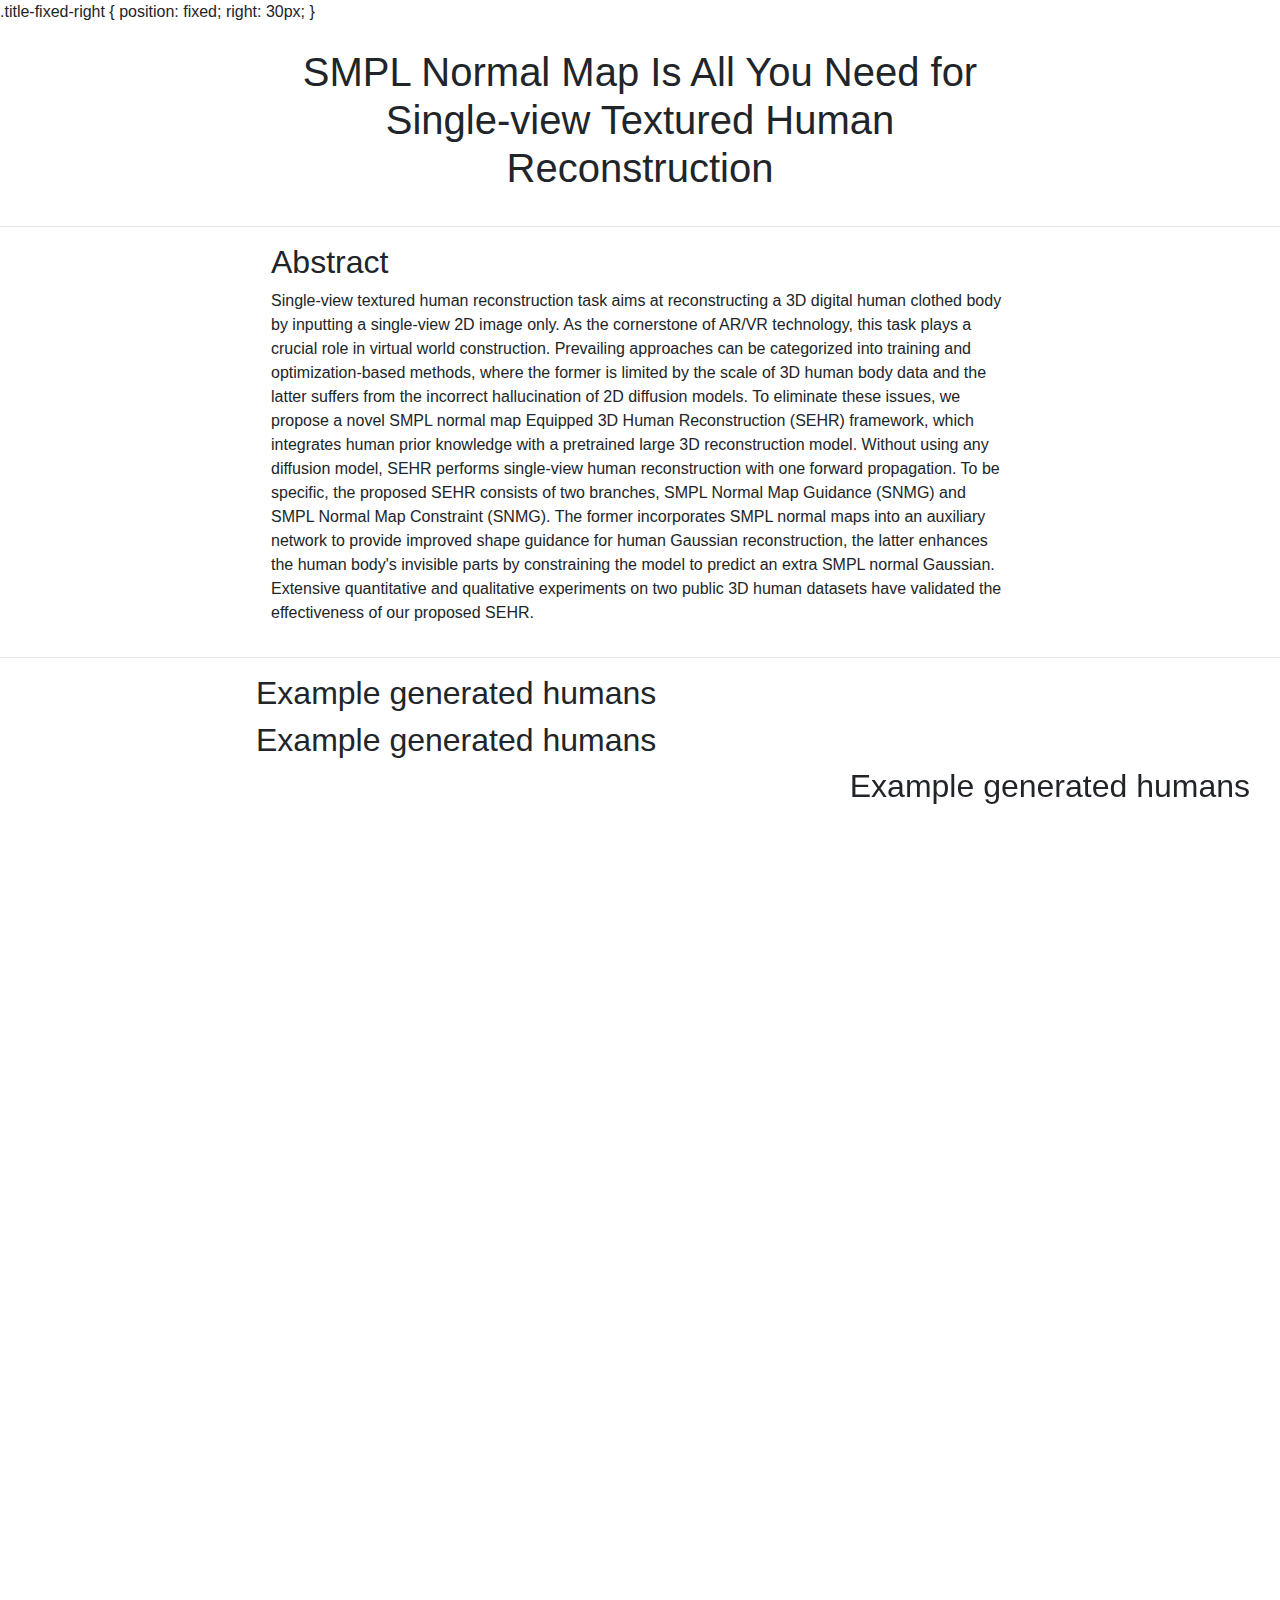
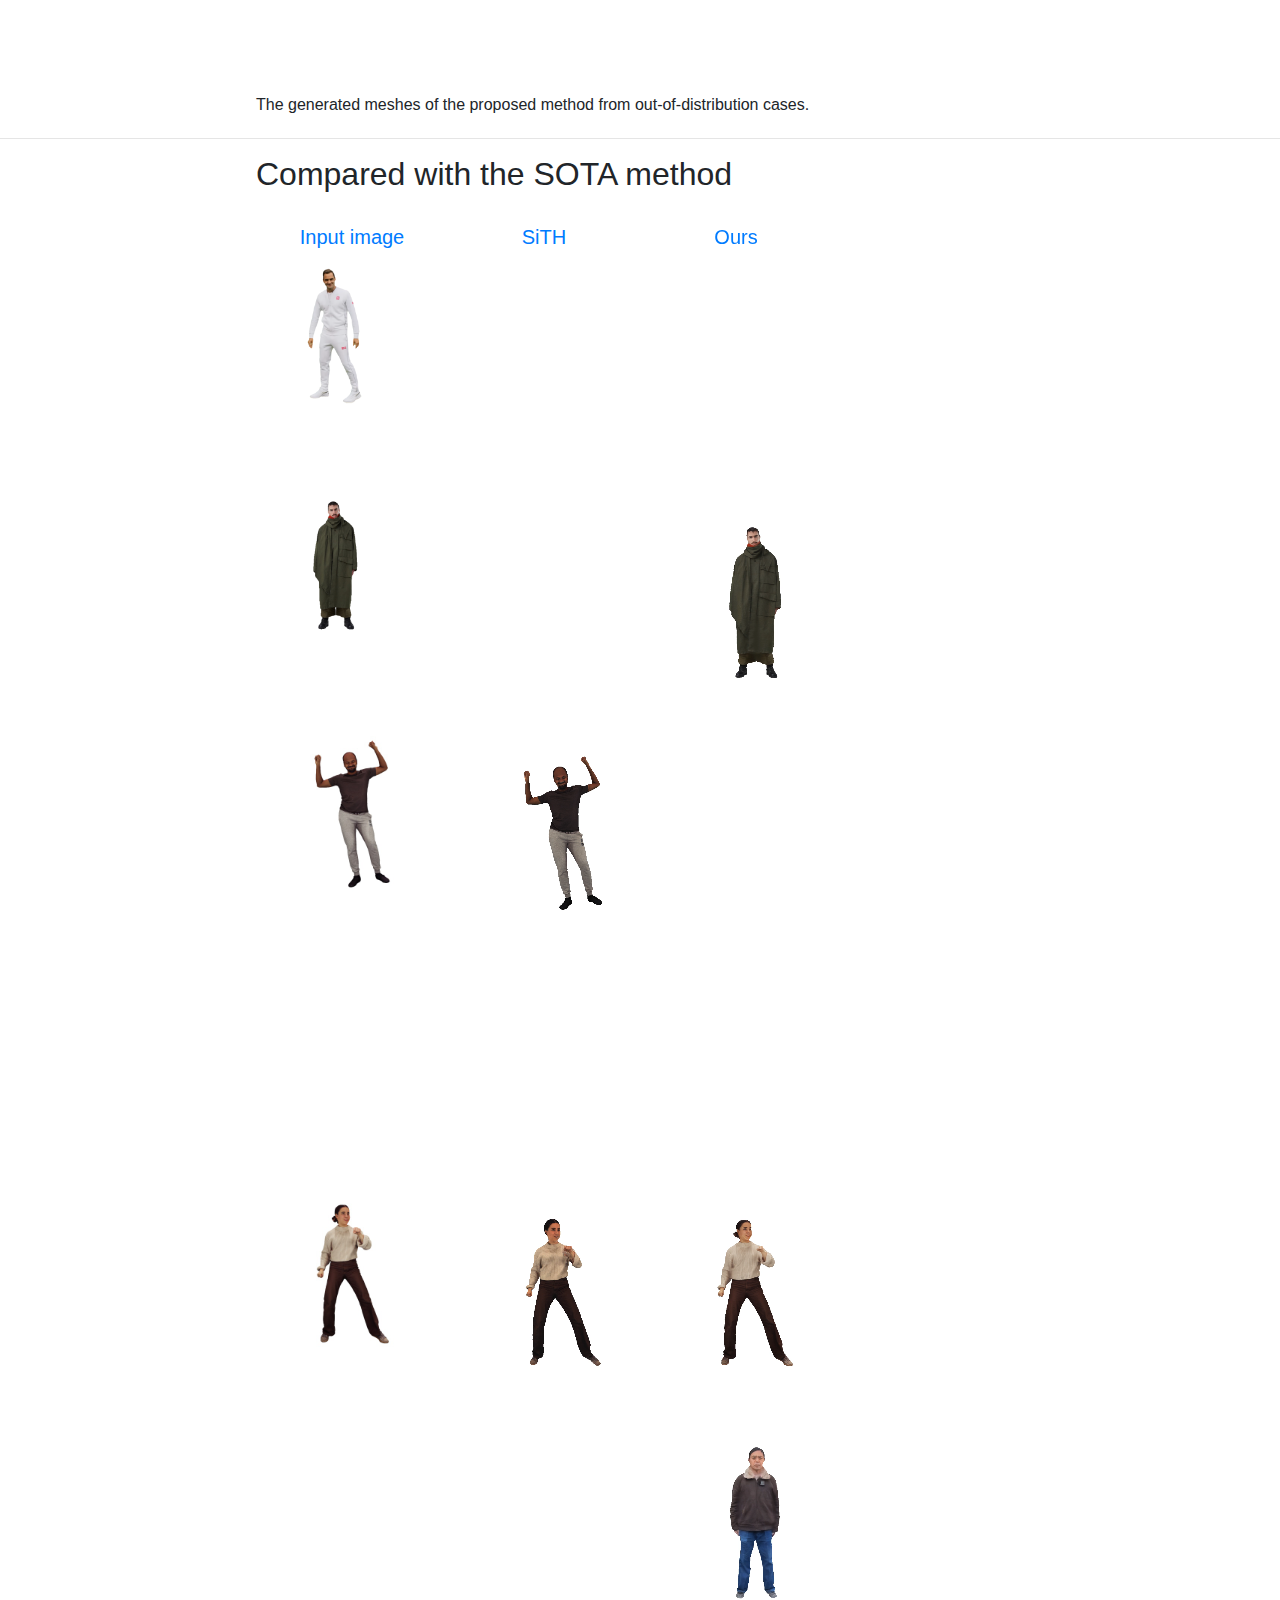
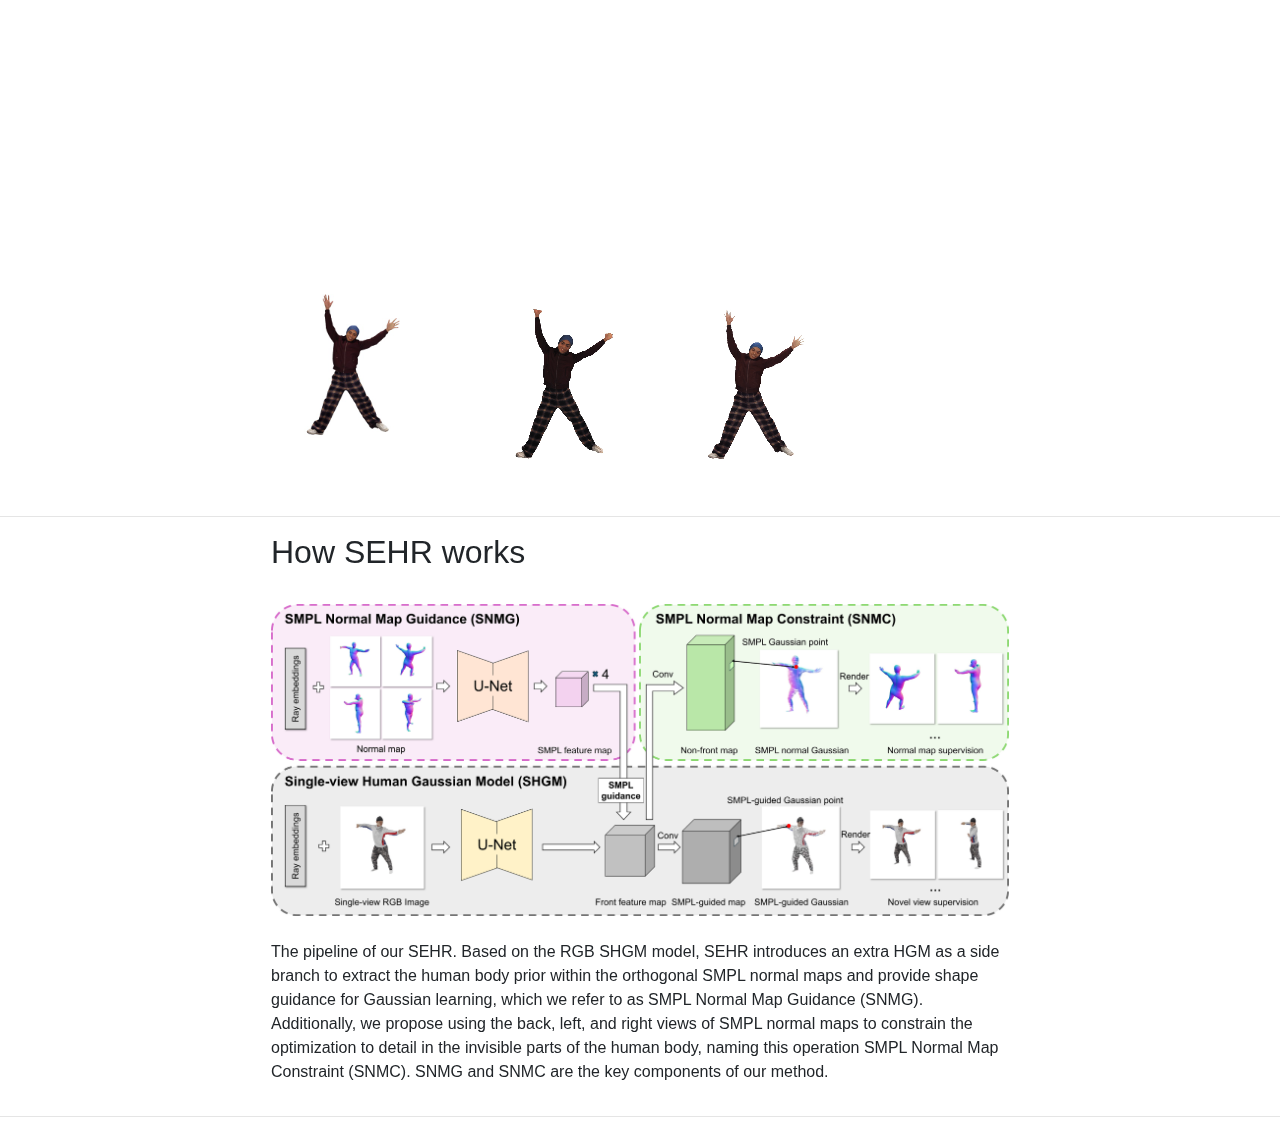
==== index.html @ ace5cf7a "Update index.html" ====
<!-- <!DOCTYPE html>
<html lang="en">
<head>
    <meta charset="UTF-8">
    <meta name="viewport" content="width=device-width, initial-scale=1.0">
    <title>SEHR</title>
</head>
<body>
    <h1>Welcome to SEHR Page!</h1>
    <p>This is a Page for Paper SEHR. More content under construction.</p >
</body>

    <title>SMPL Normal Map Is All You Need for Single-view Textured Human Reconstruction</title>

</html>
 -->
 <!DOCTYPE html>
<html>
<head>
    <!-- Google tag (gtag.js) -->
    <script async src="https://www.googletagmanager.com/gtag/js?id=G-XB3PR2Y1TQ"></script>
    <script>
    window.dataLayer = window.dataLayer || [];
    function gtag(){dataLayer.push(arguments);}
    gtag('js', new Date());

    gtag('config', 'G-XB3PR2Y1TQ');
    </script>
    <meta charset="utf-8">
    <meta name="viewport" content="width=device-width, initial-scale=1.0, shrink-to-fit=no">
    <title>SEHR</title>
    <link rel="stylesheet" href="https://cdnjs.cloudflare.com/ajax/libs/twitter-bootstrap/4.5.0/css/bootstrap.min.css">
    <link href='https://fonts.googleapis.com/css?family=Source+Sans+Pro:350,420,500,600' rel='stylesheet' type='text/css'>
    <link rel="stylesheet" href="/assets/css/Highlight-Clean.css">
    <link rel="stylesheet" href="/assets/css/styles.css">

    <link rel="apple-touch-icon" sizes="180x180" href="/apple-touch-icon.png">
    <link rel="icon" type="image/png" sizes="32x32" href="/favicon-32x32.png">
    <link rel="icon" type="image/png" sizes="16x16" href="/favicon-16x16.png">
    <link rel="manifest" href="/site.webmanifest">

    <meta property="og:site_name" content="SEHR" />
    <meta property="og:type" content="video.other" />
    <meta property="og:title" content="SMPL Normal Map Is All You Need for Single-view Textured Human Reconstruction" />
    <meta property="og:description" content="This is a Page for Paper SEHR." />
    <meta property="og:url" content="https://github.com/SmplNormalMap/3DHuman-SEHR-NIPS/" />
<!--     <meta property="og:image" content="https://dreamfusion3d.github.io/assets/images/dreamfusion_samples.png" /> -->

<!--     <meta property="article:publisher" content="https://dreamfusion3d.github.io/" />
    <meta name="twitter:card" content="summary_large_image" />
    <meta name="twitter:title" content="DreamFusion: Text-to-3D using 2D Diffusion" />
    <meta name="twitter:description" content="We combine neural rendering with a multi-modal text-to-2D image diffusion generative model to synthesize diverse 3D objects from text." />
    <meta name="twitter:url" content="https://dreamfusion3d.github.io/" />
    <meta name="twitter:image" content="https://dreamfusion3d.github.io/assets/images/dreamfusion_samples.png" /> -->
    <!-- <meta name="twitter:site" content="" /> -->

    <script src="assets/js/video_comparison.js"></script>
    <script type="module" src="https://unpkg.com/@google/model-viewer@2.0.1/dist/model-viewer.min.js"></script>
</head>

<style>
  .video-gallery-4 {
    max-width: 768px;
    margin: 0 auto;
    padding: 0px;
  }
  .video-gallery-4 .video-row {
    display: flex;
    flex-wrap: wrap;
  }
  .video-gallery-4 .video-column {
    flex: 0 0 25%; /* Each column takes up one-third of the space */
    padding: 0px;
  }
  .video-gallery-4 video {
    width: 120%;
    height: auto;
  }
</style>

<style>
  .video-gallery {
    max-width: 768px;
    margin: 0 auto;
    padding: 0px;
  }
  .video-gallery .video-row {
    display: flex;
    flex-wrap: wrap;
  }
  .video-gallery .video-column {
    flex: 0 0 33.333%; /* Each column takes up one-third of the space */
    padding: 0px;
  }
  .video-gallery video {
    width: 100%;
    height: auto;

  }
</style>

    
.title-fixed-right {
  position: fixed;
<!--   top: 10px;  -->
  right: 30px;  
<!--   z-index: 1000;  -->
}
    
<body>
    <div class="highlight-clean" style="padding-bottom: 10px;">
                                <br>
        <div class="container" style="max-width: 768px;">
            <h1 class="text-center">SMPL Normal Map Is All You Need for Single-view Textured Human Reconstruction</h1>
        </div>
    </div>
    <hr class="divider" />
    <div class="container" style="max-width: 768px;">
        <div class="row">
            <div class="col-md-12">
                <h2>Abstract</h2>
                <p>
                    <!-- <strong> -->
                        Single-view textured human reconstruction task aims at reconstructing a 3D digital human clothed body by inputting a single-view 2D image only. As the cornerstone of AR/VR technology, this task plays a crucial role in virtual world construction. Prevailing approaches can be categorized into training and optimization-based methods, where the former is limited by the scale of 3D human body data and the latter suffers from the incorrect hallucination of 2D diffusion models. To eliminate these issues, we propose a novel SMPL normal map Equipped 3D Human Reconstruction (SEHR) framework, which integrates human prior knowledge with a pretrained large 3D reconstruction model. Without using any diffusion model, SEHR performs single-view human reconstruction with one forward propagation. To be specific, the proposed SEHR consists of two branches, SMPL Normal Map Guidance (SNMG) and SMPL Normal Map Constraint (SNMG). The former incorporates SMPL normal maps into an auxiliary network to provide improved shape guidance for human Gaussian reconstruction, the latter enhances the human body's invisible parts by constraining the model to predict an extra SMPL normal Gaussian. Extensive quantitative and qualitative experiments on two public 3D human datasets have validated the effectiveness of our proposed SEHR.
                </p>
            </div>
        </div>
    </div>

    <hr class="divider" />

    <div class="video-gallery-4" style="max-width: 768px;">
        <h2> Example generated humans</h2>
        <h2 class="title-fixed-right">Example generated humans</h2>
        <h2 style="position: fixed; right: 30px;">Example generated humans</h2>


        
        <div class="video-row" style="margin-left: -20px;">
                <div class="video-column">
                    <video width="350" height="350" class="video lazy d-none d-xs-none d-sm-block" autoplay loop playsinline muted>
                      <source src="meshes/gaussian_pred_0_131.glb.mp4" type="video/mp4">
                    </video>
                </div>
                <div class="video-column">
                    <video width="350" height="350" class="video lazy d-none d-xs-none d-sm-block" autoplay loop playsinline muted>
                      <source src="meshes/gaussian_pred_0_218.glb.mp4" type="video/mp4">
                    </video>
                </div>

                                  <div class="video-column">
                    <video width="350" height="350" class="video lazy d-none d-xs-none d-sm-block" autoplay loop playsinline muted>
                      <source src="meshes/gaussian_pred_0_215.glb.mp4" type="video/mp4">
                    </video>
                </div>

                            <div class="video-column">
                    <video width="350" height="350" class="video lazy d-none d-xs-none d-sm-block" autoplay loop playsinline muted>
                      <source src="meshes/gaussian_pred_0_125.glb.mp4" type="video/mp4">
                    </video>
                </div>
            


            
        </div>

    </div>



        <div class="video-gallery-4" style="max-width: 768px;">
<!--         <h2>More example generated humans</h2> -->
        <div class="video-row">

                                  <div class="video-column">
                    <video width="350" height="350" class="video lazy d-none d-xs-none d-sm-block" autoplay loop playsinline muted>
                      <source src="meshes/gaussian_pred_0_231.glb.mp4" type="video/mp4">
                    </video>
                </div>
                            <div class="video-column">
                    <video width="350" height="350" class="video lazy d-none d-xs-none d-sm-block" autoplay loop playsinline muted>
                      <source src="meshes/gaussian_pred_0_560.glb.mp4" type="video/mp4">
                    </video>
                </div>
            

                    <div class="video-column">
                    <video width="350" height="350" class="video lazy d-none d-xs-none d-sm-block" autoplay loop playsinline muted>
                      <source src="meshes/gaussian_pred_0_276.glb.mp4" type="video/mp4">
                    </video>
                </div>

                                         <div class="video-column">
                    <video width="350" height="350" class="video lazy d-none d-xs-none d-sm-block" autoplay loop playsinline muted>
                      <source src="meshes/gaussian_pred_0_270.glb.mp4" type="video/mp4">
                    </video>
                </div>   
        </div>

    </div>

        <div class="video-gallery-4" style="max-width: 768px;">
        <div class="video-row">
                    


                <div class="video-column">
                    <video width="350" height="350" class="video lazy d-none d-xs-none d-sm-block" autoplay loop playsinline muted>
                      <source src="meshes/gaussian_pred_0_224.glb.mp4" type="video/mp4">
                    </video>
                </div>




                                        <div class="video-column">
                    <video width="350" height="350" class="video lazy d-none d-xs-none d-sm-block" autoplay loop playsinline muted>
                      <source src="meshes/gaussian_pred_0_630.glb.mp4" type="video/mp4">
                    </video>
                </div>

                                    
                <div class="video-column">
                    <video width="350" height="350" class="video lazy d-none d-xs-none d-sm-block" autoplay loop playsinline muted>
                      <source src="meshes/gaussian_pred_0_286.glb.mp4" type="video/mp4">
                    </video>
                </div>
                <div class="video-column">
                    <video width="350" height="350" class="video lazy d-none d-xs-none d-sm-block" autoplay loop playsinline muted>
                      <source src="meshes/gaussian_pred_0_322.glb.mp4" type="video/mp4">
                    </video>
                </div>
                </div>
        </div>
    </div>

    


    <div class="video-gallery-4" style="max-width: 768px;">
        <div class="video-row">

                                        <div class="video-column">
                    <video width="350" height="350" class="video lazy d-none d-xs-none d-sm-block" autoplay loop playsinline muted>
                      <source src="meshes/gaussian_pred_0_12.glb.mp4" type="video/mp4">
                        </video>
                </div>
                            <div class="video-column">
                    <video width="350" height="350" class="video lazy d-none d-xs-none d-sm-block" autoplay loop playsinline muted>
                      <source src="meshes/gaussian_pred_0_613.glb.mp4" type="video/mp4">
                    </video>
                </div>
                <div class="video-column">
                    <video width="350" height="350" class="video lazy d-none d-xs-none d-sm-block" autoplay loop playsinline muted>
                      <source src="meshes/gaussian_pred_0_408.glb.mp4" type="video/mp4">
                    </video>
                </div>
                <div class="video-column">
                    <video width="350" height="350" class="video lazy d-none d-xs-none d-sm-block" autoplay loop playsinline muted>
                      <source src="meshes/gaussian_pred_0_489.glb.mp4" type="video/mp4">
                    </video>
                </div>

                <h6 class="caption"> The generated meshes of the proposed method from out-of-distribution cases. </h6>

            
        </div>
    </div>


    

    
    <hr class="divider" />

    <div class="video-gallery-4" style="max-width: 768px;">
            <h2>  Compared with the SOTA method</h2>

                        <br>
        <div class="video-row">
                <div class="video-column">
                    
                    <h5 class="text-center"><a class="text-center">Input image</a></h5>

                    <img src="comp_sith/000.png" alt="" style="max-width: 82%; height: auto;";">

                </div>
                <div class="video-column">
                    
                    <h5 class="text-center"><a class="text-center" href="https://sith-diffusion.github.io/">SiTH</a></h5>

                    
                    <video width="420" height="420" class="video lazy d-none d-xs-none d-sm-block" autoplay loop playsinline muted>
                      <source src="comp_sith/000_reco.obj.mp4" type="video/mp4">
                    </video>
                </div>
                <div class="video-column">
                    <h5 class="text-center"><a class="text-center">Ours</a></h5>

                    <video width="420" height="420" class="video lazy d-none d-xs-none d-sm-block" autoplay loop playsinline muted>
                      <source src="comp_sith/gaussian_pred_0_0.glb.mp4" type="video/mp4">
                    </video>
                </div>
        </div>

    </div>



    <div class="video-gallery-4" style="max-width: 768px;">
        <div class="video-row">
                <div class="video-column">
                    <img src="comp_sith/006.png" alt="" style="max-width: 82%; height: auto;">

                </div>
                <div class="video-column">
                    <video width="420" height="420" class="video lazy d-none d-xs-none d-sm-block" autoplay loop playsinline muted>
                      <source src="comp_sith/006_reco.obj.mp4" type="video/mp4">
                    </video>
                </div>
                <div class="video-column">

                    <video width="420" height="420" class="video lazy d-none d-xs-none d-sm-block" autoplay loop playsinline muted>
                      <source src="comp_sith/gaussian_pred_0_6.glb.mp4" type="video/mp4">
                    </video>
                </div>
        </div>

    </div>


   

                <div class="video-gallery-4" style="max-width: 768px;">
        <div class="video-row">
                <div class="video-column">
                    <img src="comp_sith/ood_input_images_0_24.jpg" alt="" style="max-width: 100%; height: auto;">

                </div>
                <div class="video-column">
                    <video width="420" height="420" class="video lazy d-none d-xs-none d-sm-block" autoplay loop playsinline muted>
                      <source src="comp_sith/0024_000_0276_00062_07_00121_reco.obj.mp4" type="video/mp4">
                    </video>
                </div>
                <div class="video-column">

                    <video width="420" height="420" class="video lazy d-none d-xs-none d-sm-block" autoplay loop playsinline muted>
                      <source src="meshes/gaussian_pred_0_276.glb.mp4" type="video/mp4">
                    </video>
                </div>
        </div>

    </div>

    
            <div class="video-gallery-4" style="max-width: 768px;">
        <div class="video-row">
                <div class="video-column">
                    <img src="comp_sith/ood_input_images_0_58.jpg" alt="" style="max-width: 100%; height: auto;">

                </div>
                <div class="video-column">
                    <video width="420" height="420" class="video lazy d-none d-xs-none d-sm-block" autoplay loop playsinline muted>
                      <source src="comp_sith/0058_000_0637_00095_02_00081_reco.obj.mp4" type="video/mp4">
                    </video>
                </div>
                <div class="video-column">

                    <video width="420" height="420" class="video lazy d-none d-xs-none d-sm-block" autoplay loop playsinline muted>
                      <source src="comp_sith/gaussian_pred_0_58.glb.mp4" type="video/mp4">
                    </video>
                </div>
        </div>

    </div>


            <div class="video-gallery-4" style="max-width: 768px;">
        <div class="video-row">
                <div class="video-column">
                    <img src="comp_sith/ood_input_images_0_19.jpg" alt="" style="max-width: 100%; height: auto;">

                </div>
                <div class="video-column">
                    <video width="420" height="420" class="video lazy d-none d-xs-none d-sm-block" autoplay loop playsinline muted>
                      <source src="comp_sith/0019_000_0197_00046_01_00141_reco.obj.mp4" type="video/mp4">
                    </video>
                </div>
                <div class="video-column">

                    <video width="420" height="420" class="video lazy d-none d-xs-none d-sm-block" autoplay loop playsinline muted>
                      <source src="comp_sith/gaussian_pred_0_19.glb.mp4" type="video/mp4">
                    </video>
                </div>
        </div>

    </div>

    

            
        <div class="video-gallery-4" style="max-width: 768px;">
        <div class="video-row">
                <div class="video-column">
                    <img src="comp_sith/ood_input_images_0_2.jpg" alt="" style="max-width: 100%; height: auto;">

                </div>
                <div class="video-column">
                    <video width="420" height="420" class="video lazy d-none d-xs-none d-sm-block" autoplay loop playsinline muted>
                      <source src="comp_sith/0002_000_0019_00010_11_00141_reco.obj.mp4" type="video/mp4">
                    </video>
                </div>
                <div class="video-column">

                    <video width="420" height="420" class="video lazy d-none d-xs-none d-sm-block" autoplay loop playsinline muted>
                      <source src="comp_sith/gaussian_pred_0_2.glb.mp4" type="video/mp4">
                    </video>
                </div>
        </div>

    </div>


            <div class="video-gallery-4" style="max-width: 768px;">
        <div class="video-row">
                <div class="video-column">
                    <img src="comp_sith/ood_input_images_0_27.jpg" alt="" style="max-width: 100%; height: auto;">

                </div>
                <div class="video-column">
                    <video width="420" height="420" class="video lazy d-none d-xs-none d-sm-block" autoplay loop playsinline muted>
                      <source src="comp_sith/0027_000_0333_00067_04_00061_reco.obj.mp4" type="video/mp4">
                    </video>
                </div>
                <div class="video-column">

                    <video width="420" height="420" class="video lazy d-none d-xs-none d-sm-block" autoplay loop playsinline muted>
                      <source src="comp_sith/gaussian_pred_0_27.glb.mp4" type="video/mp4">
                    </video>
                </div>
        </div>

    </div>
    
        <div class="video-gallery-4" style="max-width: 768px;">
        <div class="video-row">
                <div class="video-column">
                    <img src="comp_sith/ood_input_images_0_44.jpg" alt="" style="max-width: 100%; height: auto;">

                </div>
                <div class="video-column">
                    <video width="420" height="420" class="video lazy d-none d-xs-none d-sm-block" autoplay loop playsinline muted>
                      <source src="comp_sith/0044_000_0478_00075_03_00081_reco.obj.mp4" type="video/mp4">
                    </video>
                </div>
                <div class="video-column">

                    <video width="420" height="420" class="video lazy d-none d-xs-none d-sm-block" autoplay loop playsinline muted>
                      <source src="comp_sith/gaussian_pred_0_44.glb.mp4" type="video/mp4">
                    </video>
                </div>
        </div>

    </div>



    
<!--     <div class="video-gallery" style="max-width: 768px;">
        <div class="video-row">
 -->
            
<!--         </div>
    </div>
    <div class="container" style="max-width: 768px;">

        
        <div class="row my-auto">
        <a href="gallery.html" class="btn btn-primary btn-lg btn-search"><svg xmlns="http://www.w3.org/2000/svg" width="24px" height="24px" viewbox="0 0 600 550">
            <path fill="none" stroke="#fff" stroke-width="36" stroke-linecap="round" d="m280,278a153,153 0 1,0-2,2l170,170m-91-117 110,110-26,26-110-110"/>
            </svg>More cases
        </a>
    </div>
  </div>   -->

    <hr class="divider" />

    <div class="container" style="max-width: 768px;">
        <div class="row">
            <div class="col-md-12">
                <h2>How SEHR works</h2>
                <br>
              <img src="ours_pipeline.png" alt="" style="max-width: 100%; height: auto;">

            </div>
        </div>
    </div>




    
    <div class="container" style="max-width: 768px;">
        <div class="row">
            <div class="col-md-12">
                <br>
                                <p>
                    <!-- <strong> -->
                 The pipeline of our SEHR. Based on the RGB SHGM model, SEHR introduces an extra HGM as a side branch to extract the human body prior within the orthogonal SMPL normal maps and provide shape guidance for Gaussian learning, which we refer to as SMPL Normal Map Guidance (SNMG). Additionally, we propose using the back, left, and right views of SMPL normal maps to constrain the optimization to detail in the invisible parts of the human body, naming this operation SMPL Normal Map Constraint (SNMC). SNMG and SNMC are the key components of our method.
                
                                </p>
            </div>
        </div>
    </div>



    

    
    <hr class="divider" />

    <script src="https://polyfill.io/v3/polyfill.js?features=IntersectionObserver"></script>
    <script src="/assets/js/yall.js"></script>
    <script>
        yall(
            {
                observeChanges: true
            }
        );
    </script>
    <script src="/assets/js/scripts.js"></script>
    <script src="https://cdnjs.cloudflare.com/ajax/libs/jquery/3.5.1/jquery.min.js"></script>
    <script src="https://cdnjs.cloudflare.com/ajax/libs/twitter-bootstrap/4.5.0/js/bootstrap.bundle.min.js"></script>
    <script src="https://uploads-ssl.webflow.com/51e0d73d83d06baa7a00000f/js/webflow.fd002feec.js"></script>
    <!-- Import the component -->
</body>

</html>
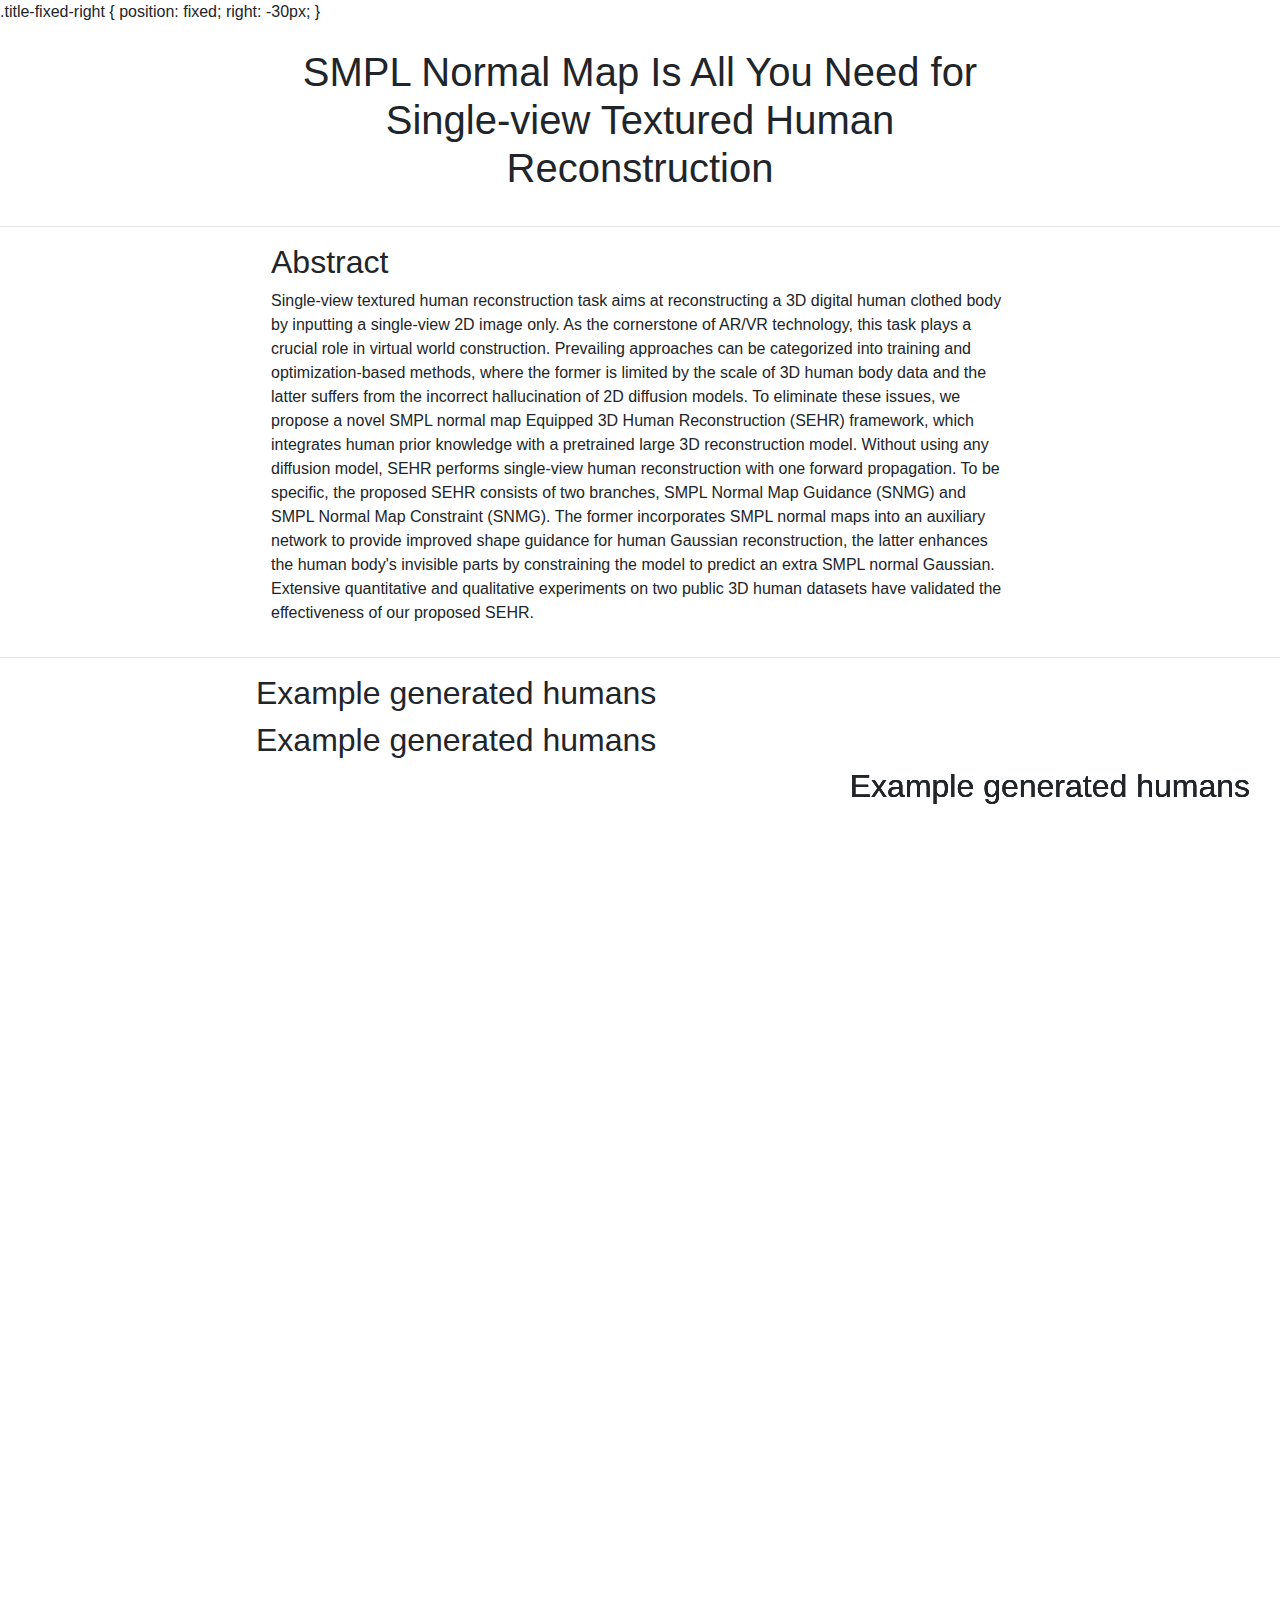
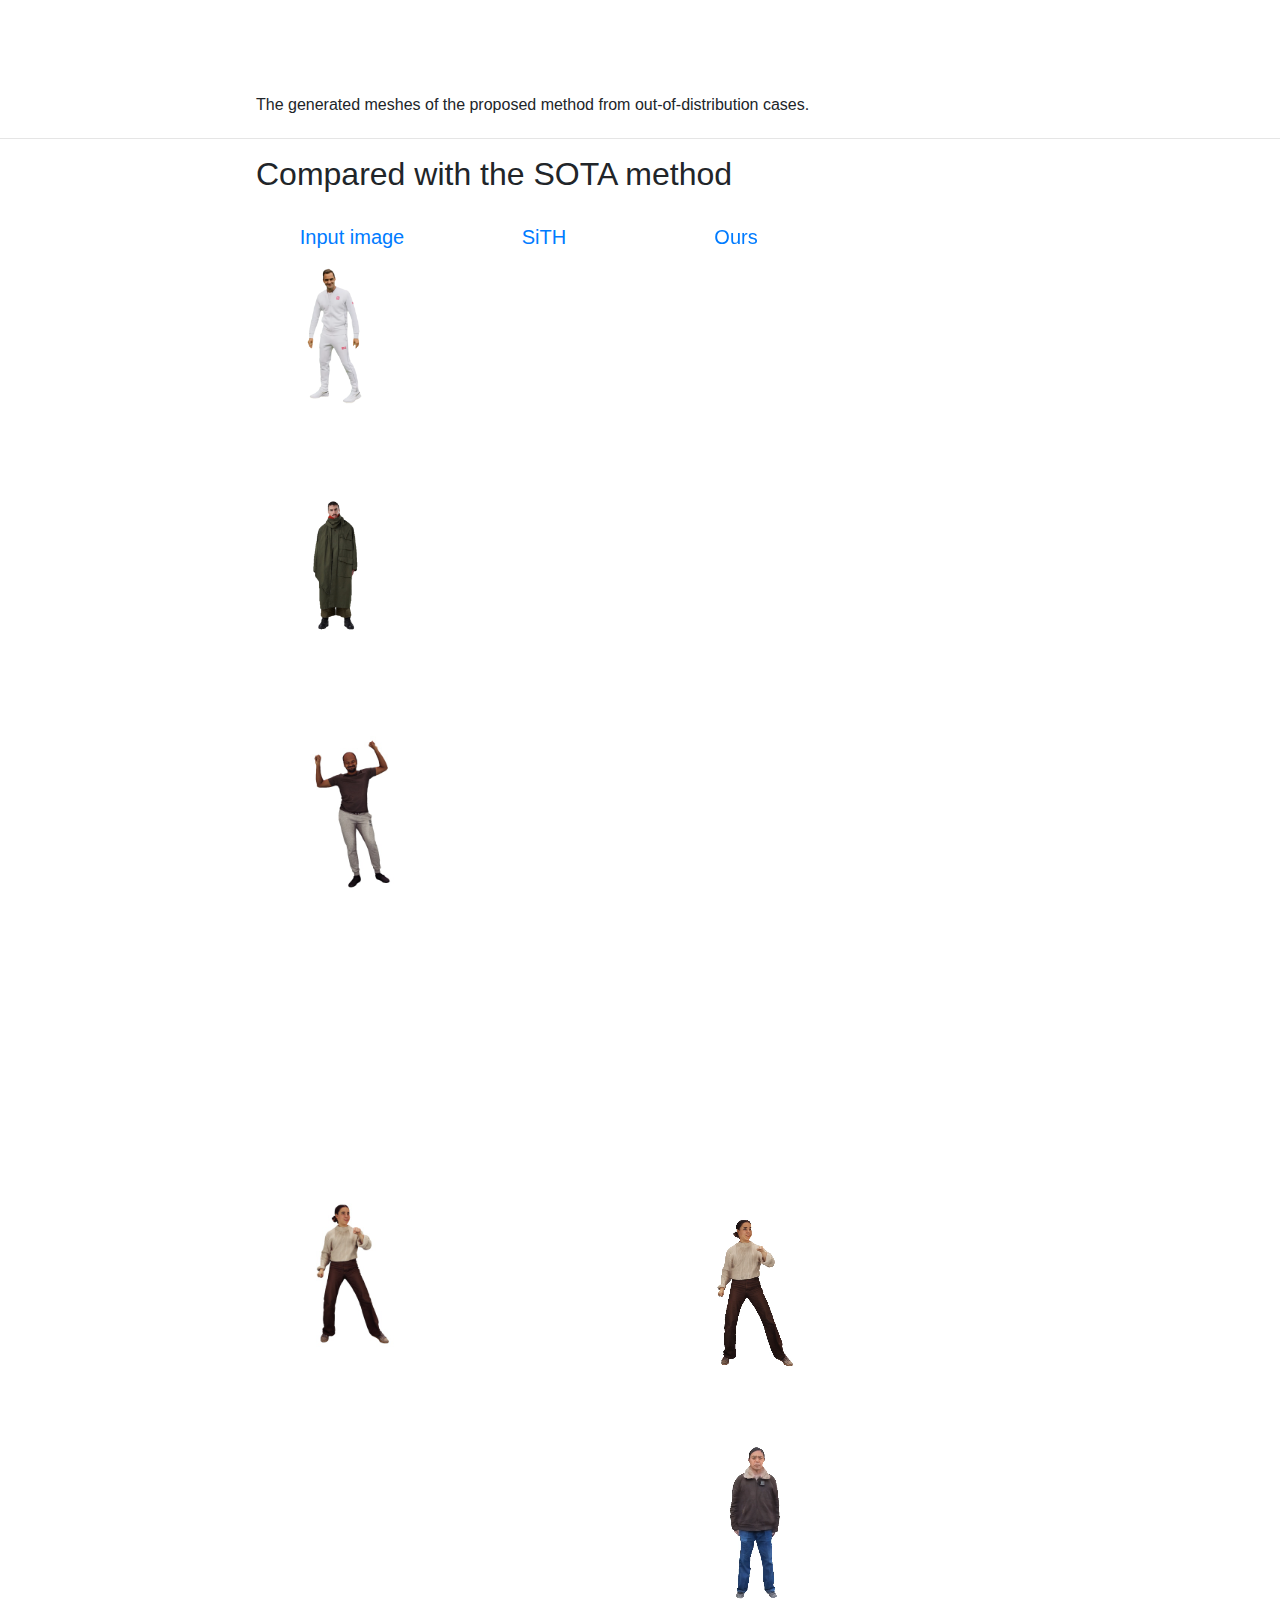
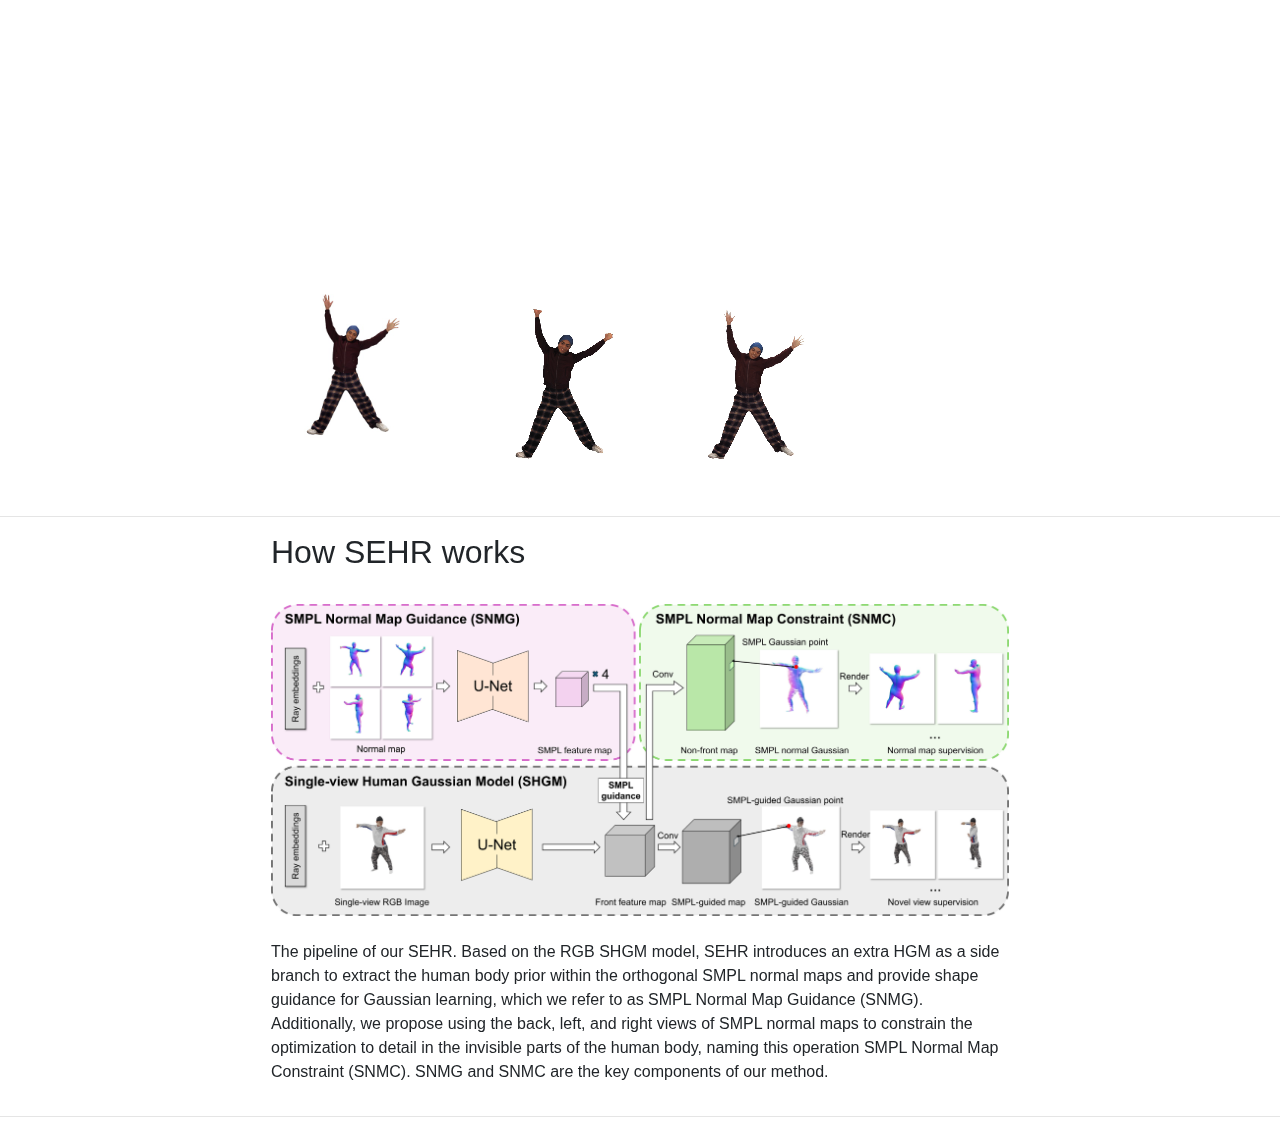
==== commit 0bdd7160: "Update index.html" ====
--- a/index.html
+++ b/index.html
@@ -103,7 +103,7 @@
 .title-fixed-right {
   position: fixed;
 <!--   top: 10px;  -->
-  right: 30px;  
+  right: -30px;  
 <!--   z-index: 1000;  -->
 }
     
@@ -133,9 +133,10 @@
         <h2> Example generated humans</h2>
         <h2 class="title-fixed-right">Example generated humans</h2>
         <h2 style="position: fixed; right: 30px;">Example generated humans</h2>
-
-
-        
+                <h2 style="position: fixed; right: 30px;">Example generated humans</h2>
+
+                <h2 style="position: fixed; right: 30px;">Example generated humans</h2>
+
         <div class="video-row" style="margin-left: -20px;">
                 <div class="video-column">
                     <video width="350" height="350" class="video lazy d-none d-xs-none d-sm-block" autoplay loop playsinline muted>
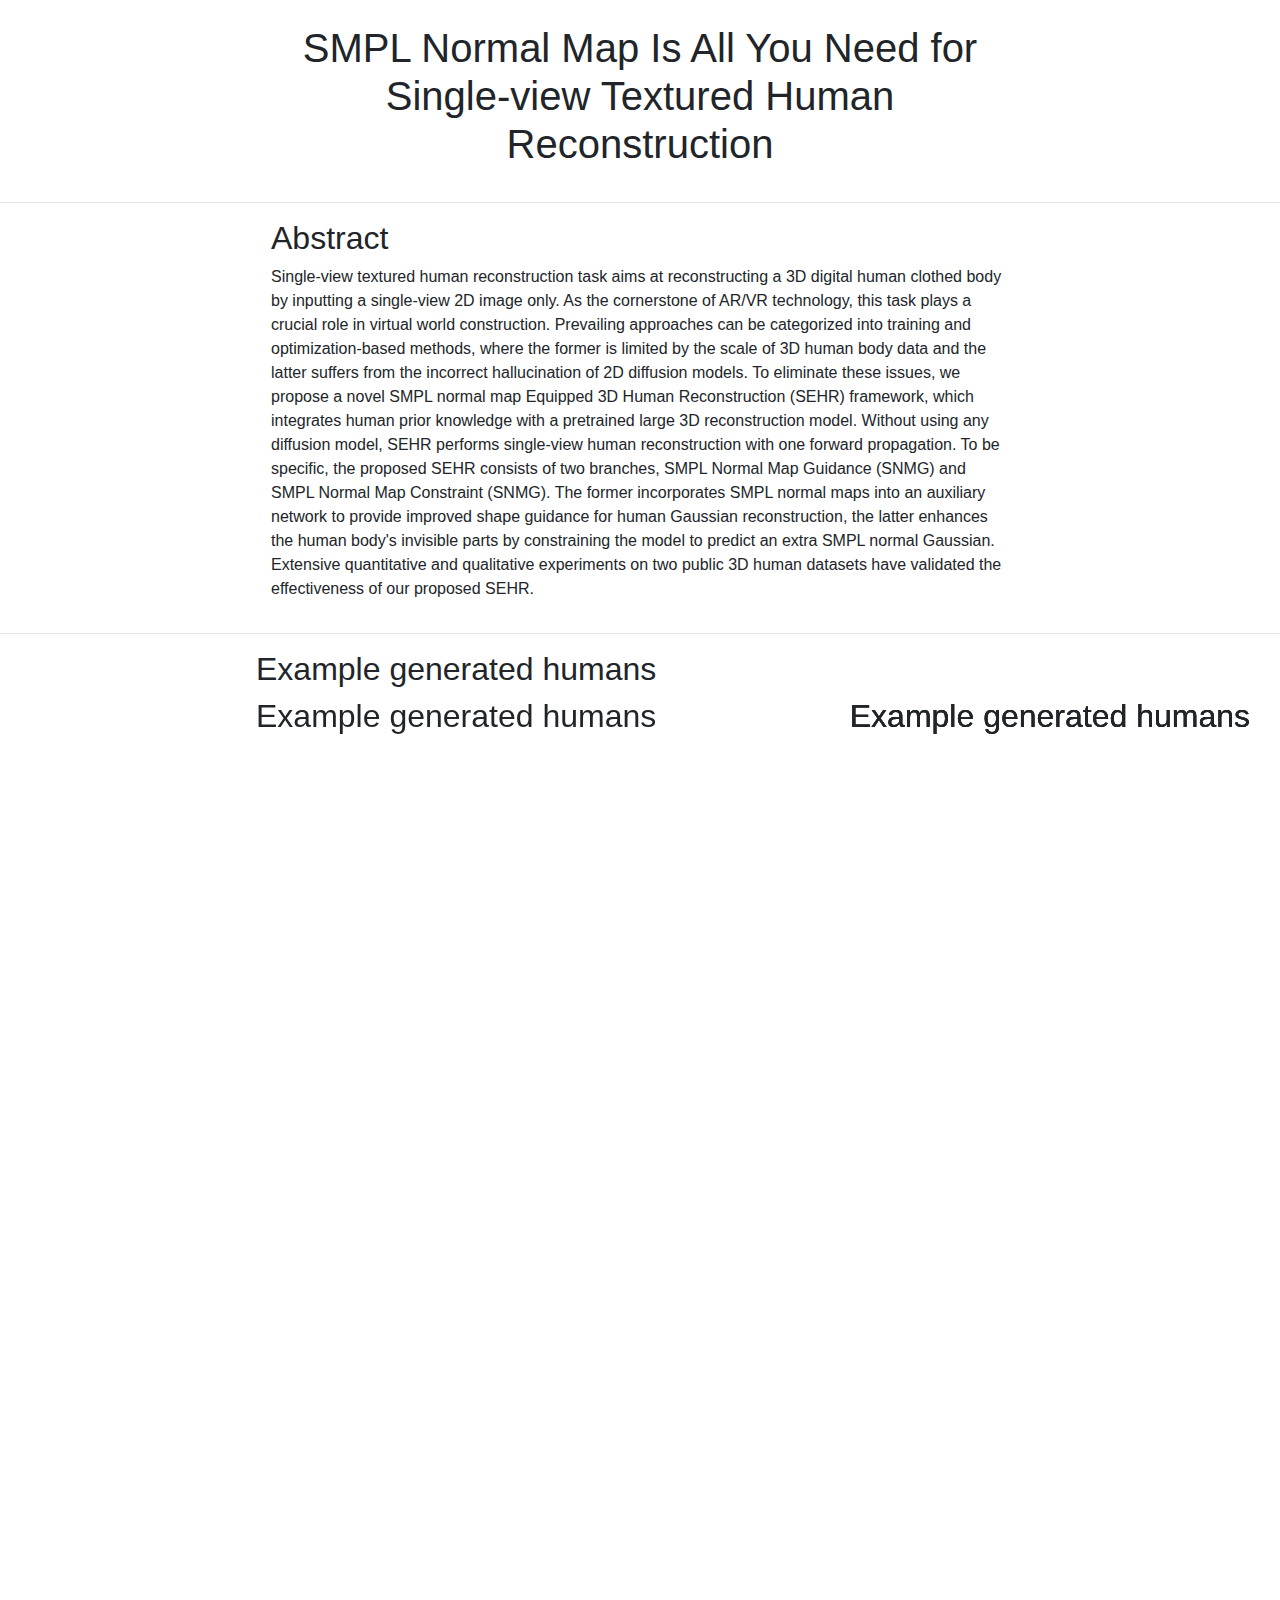
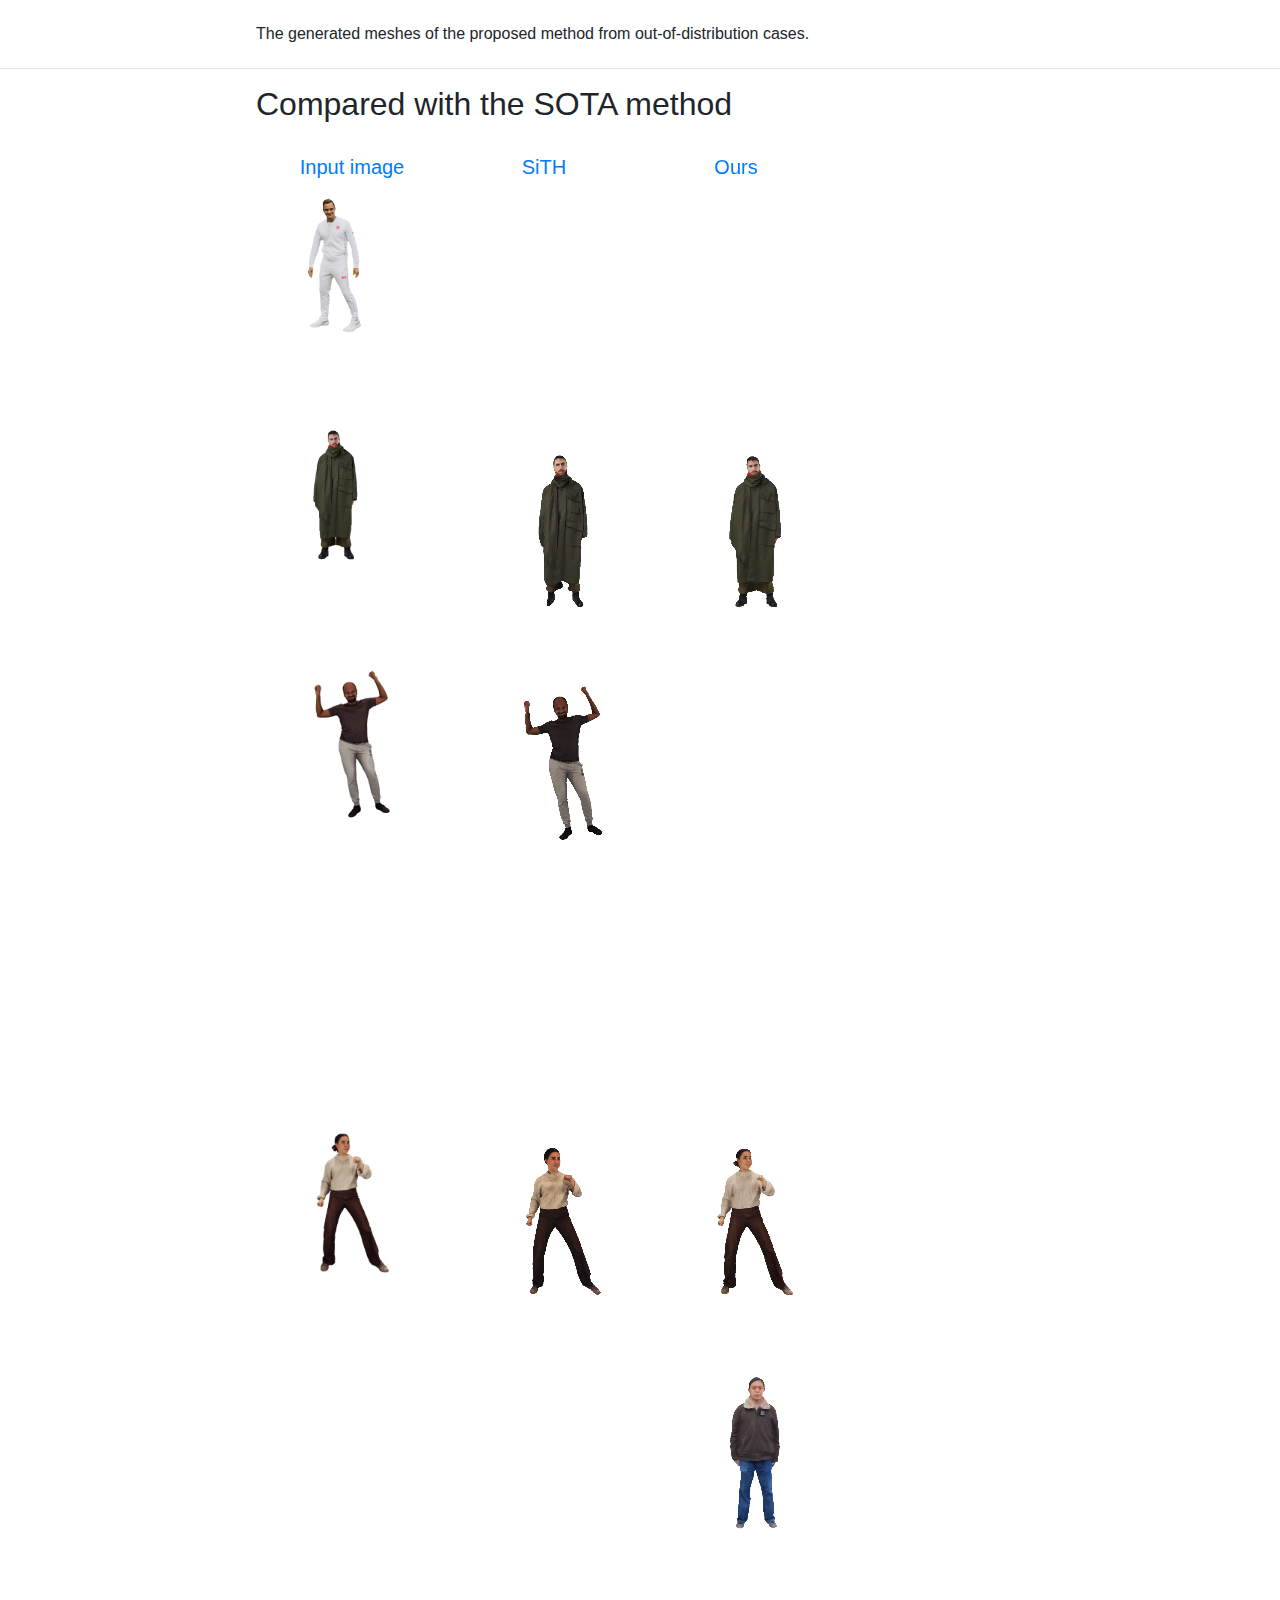
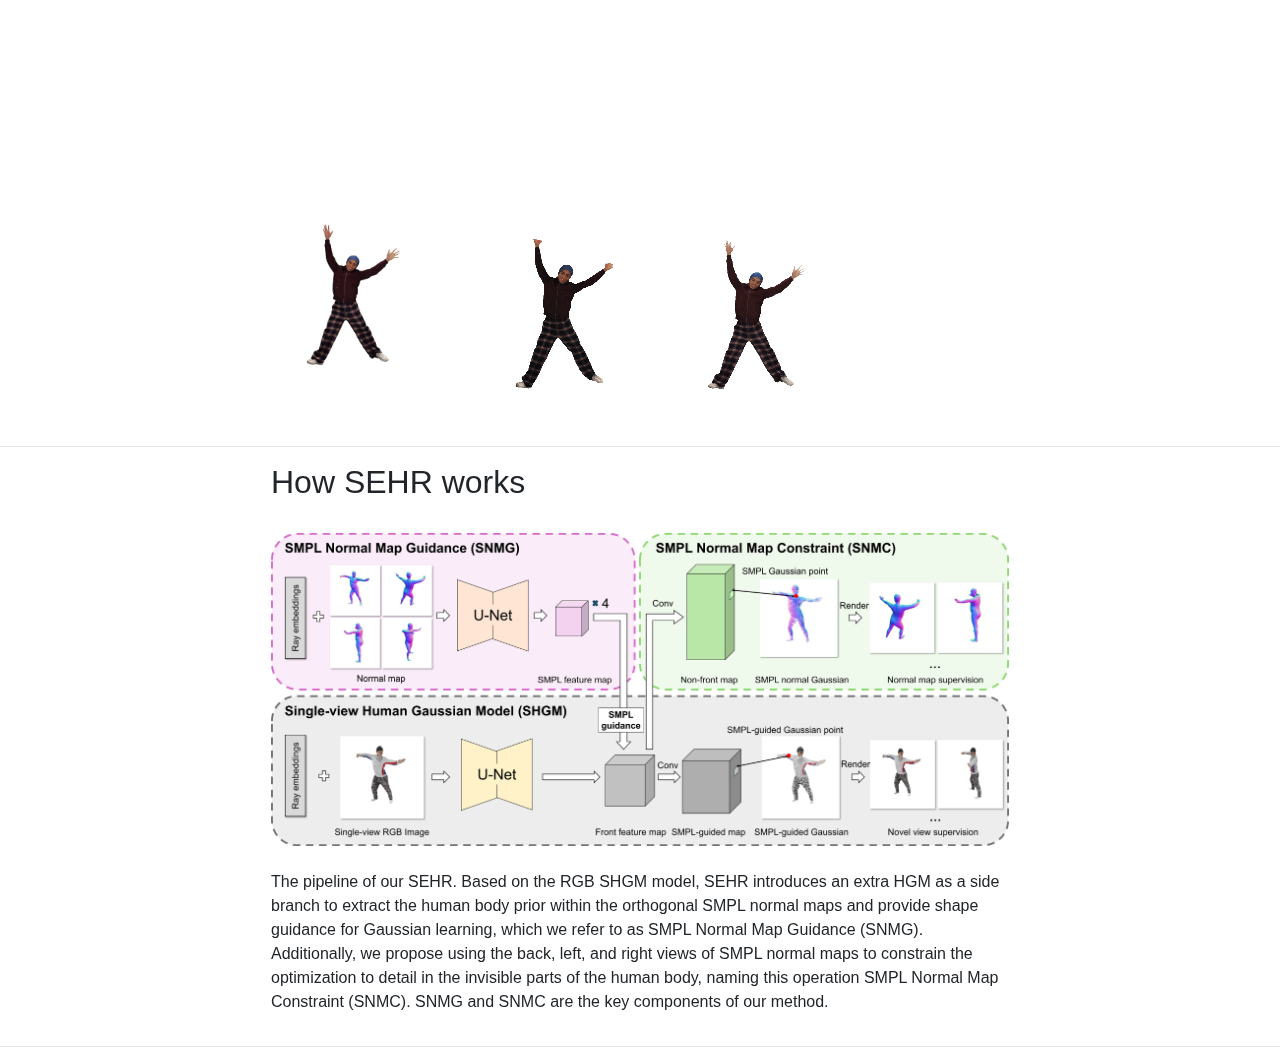
==== commit 320c58bd: "Update index.html" ====
--- a/index.html
+++ b/index.html
@@ -99,14 +99,16 @@
   }
 </style>
 
-    
+    <style>
+
 .title-fixed-right {
   position: fixed;
 <!--   top: 10px;  -->
   right: -30px;  
 <!--   z-index: 1000;  -->
 }
-    
+  </style>
+  
 <body>
     <div class="highlight-clean" style="padding-bottom: 10px;">
                                 <br>
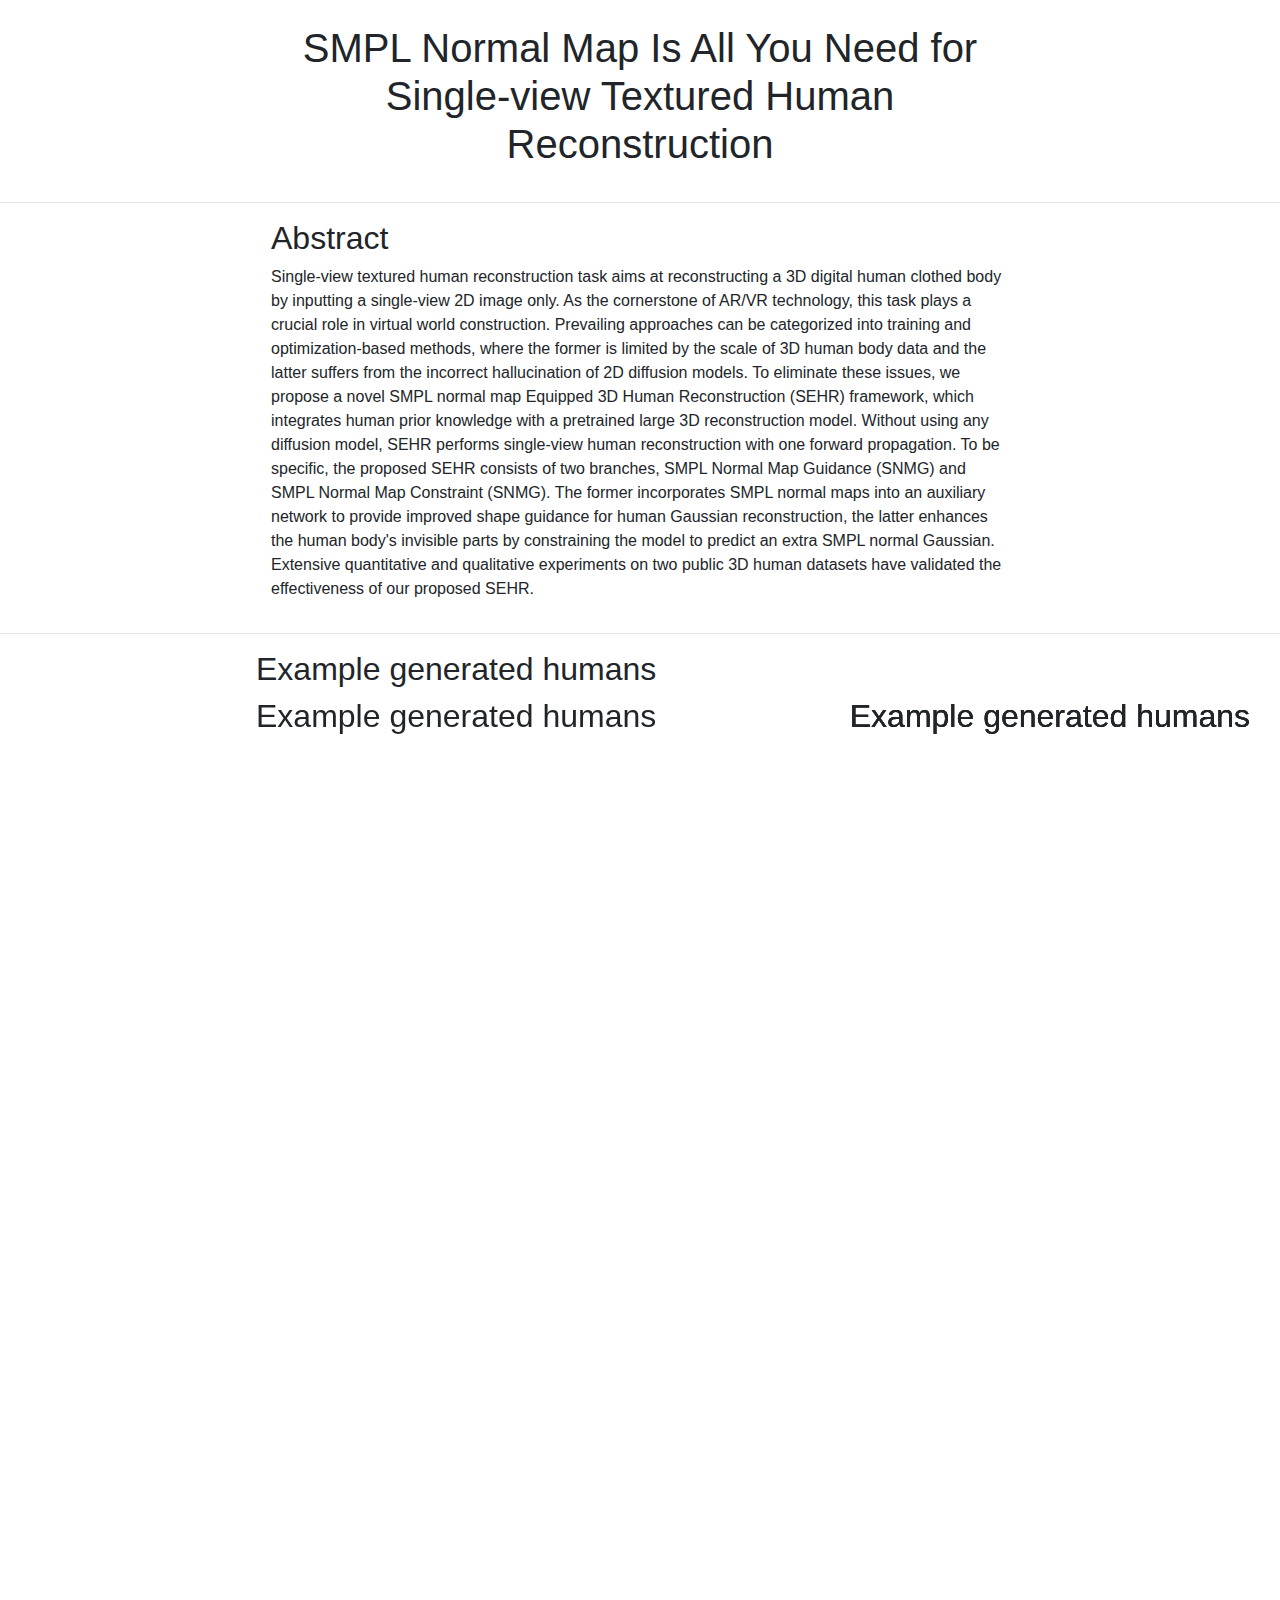
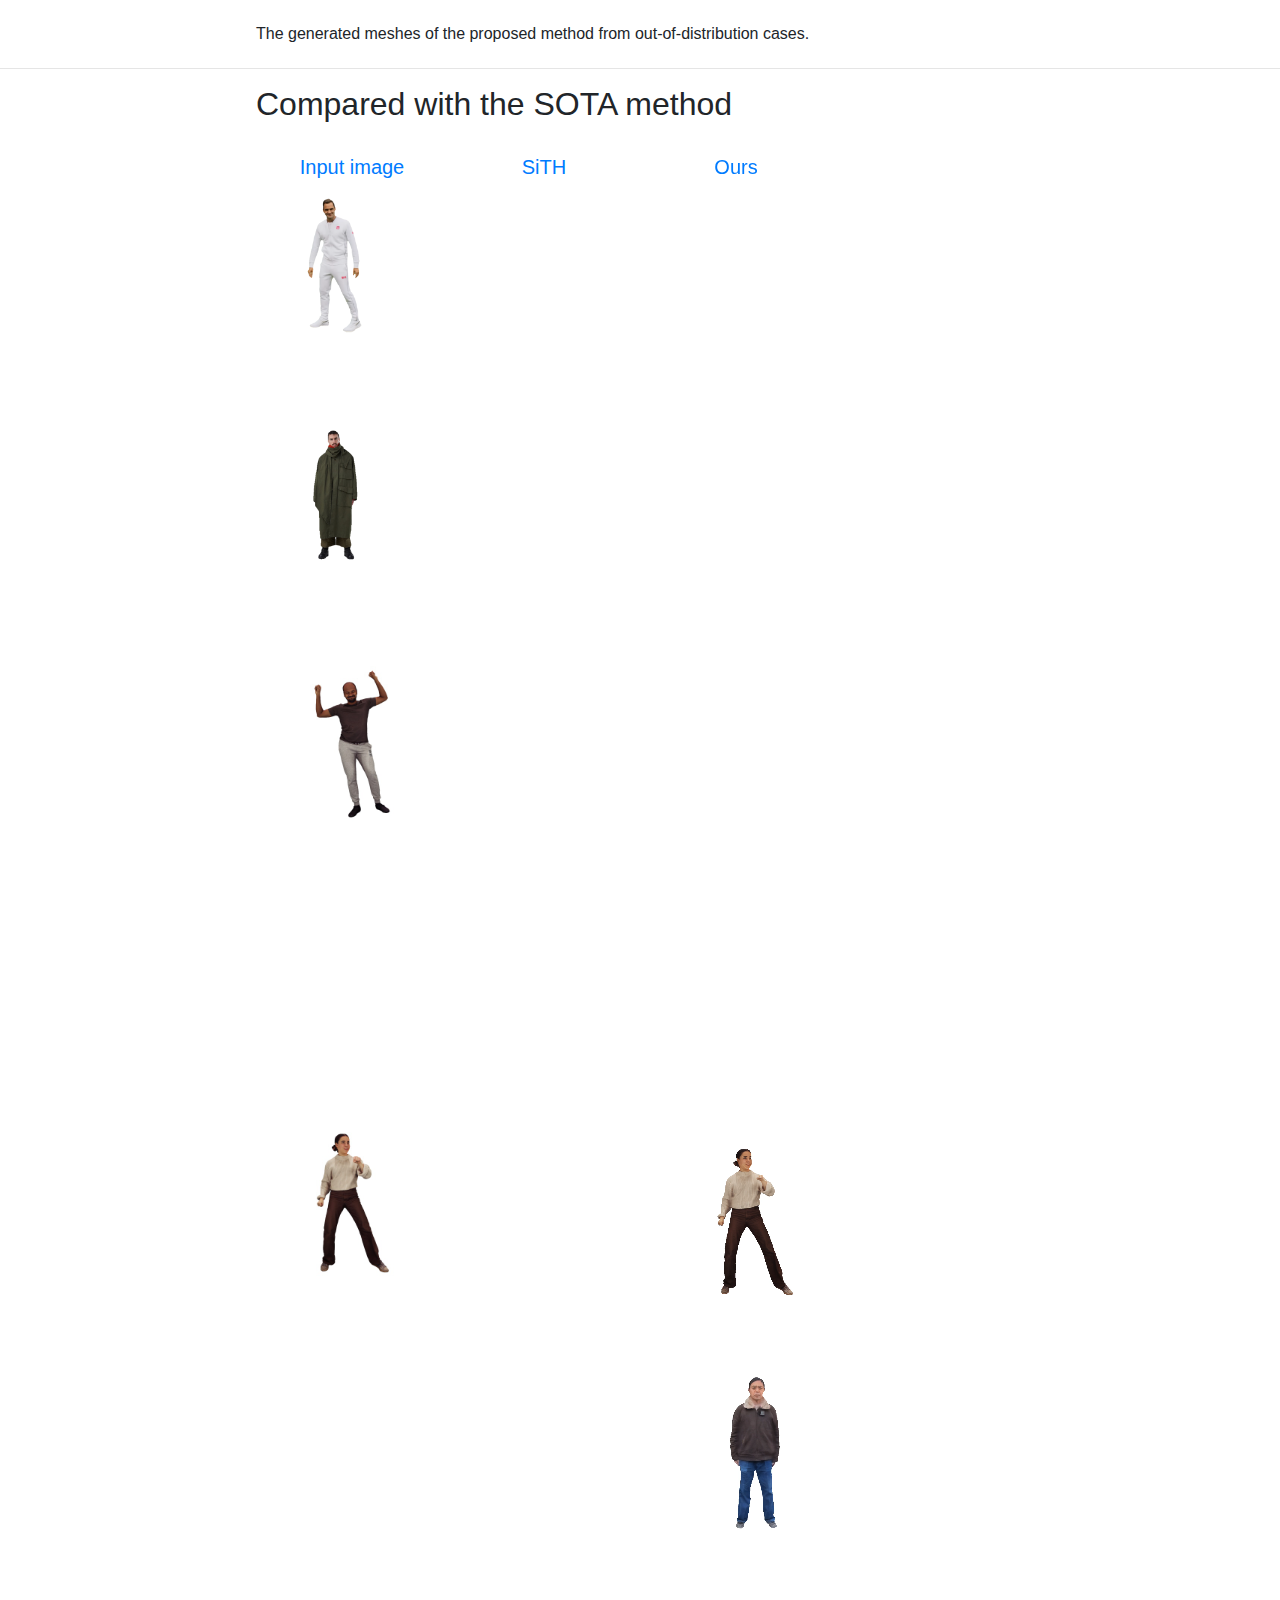
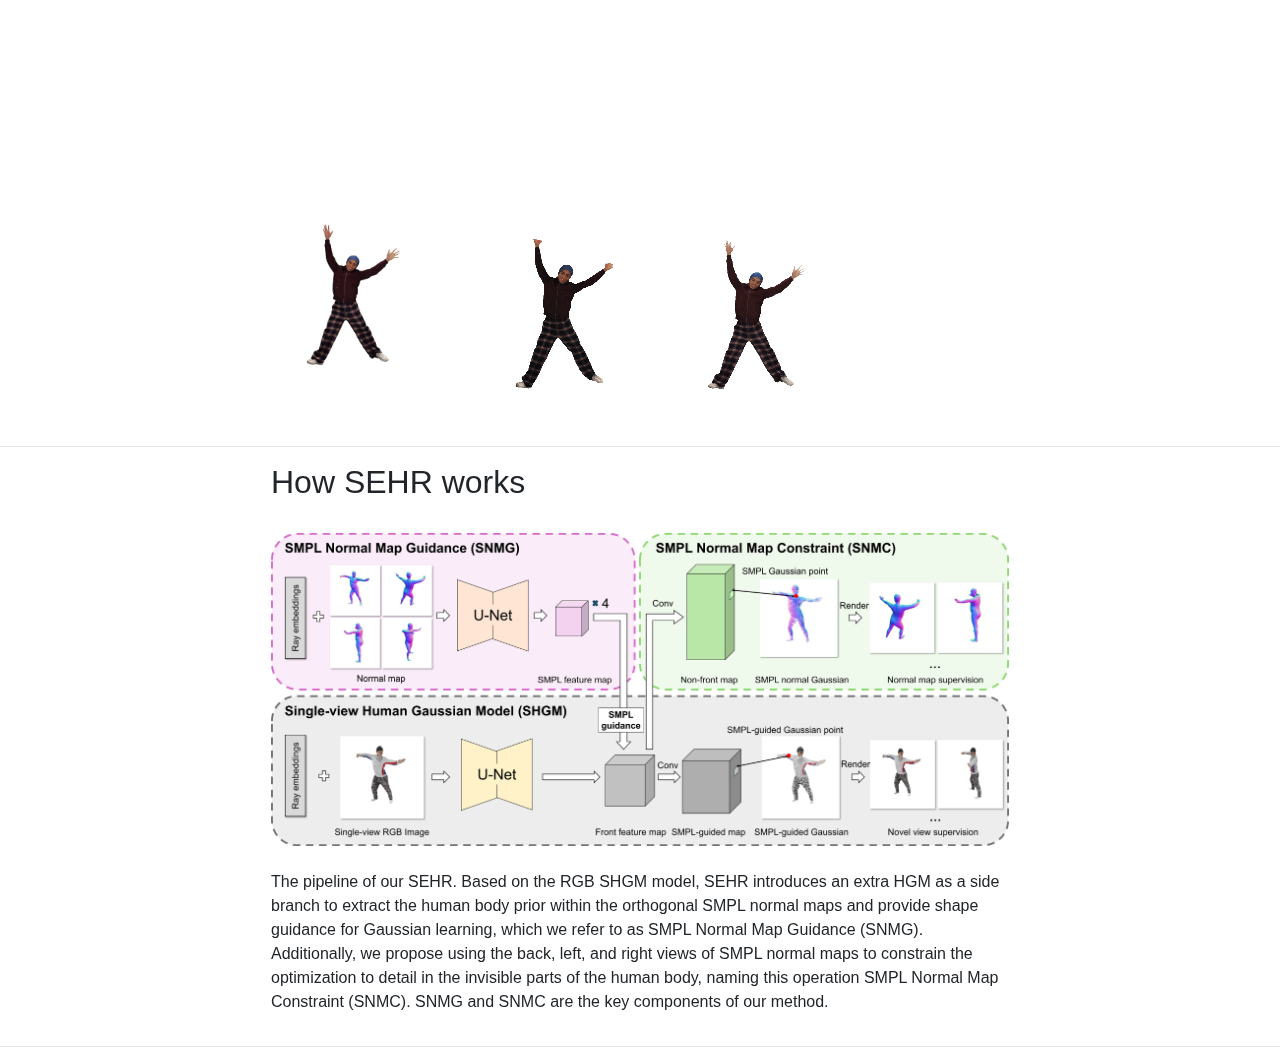
==== commit 5be47193: "Update index.html" ====
--- a/index.html
+++ b/index.html
@@ -104,7 +104,7 @@
 .title-fixed-right {
   position: fixed;
 <!--   top: 10px;  -->
-  right: -30px;  
+  right: 30px;  
 <!--   z-index: 1000;  -->
 }
   </style>
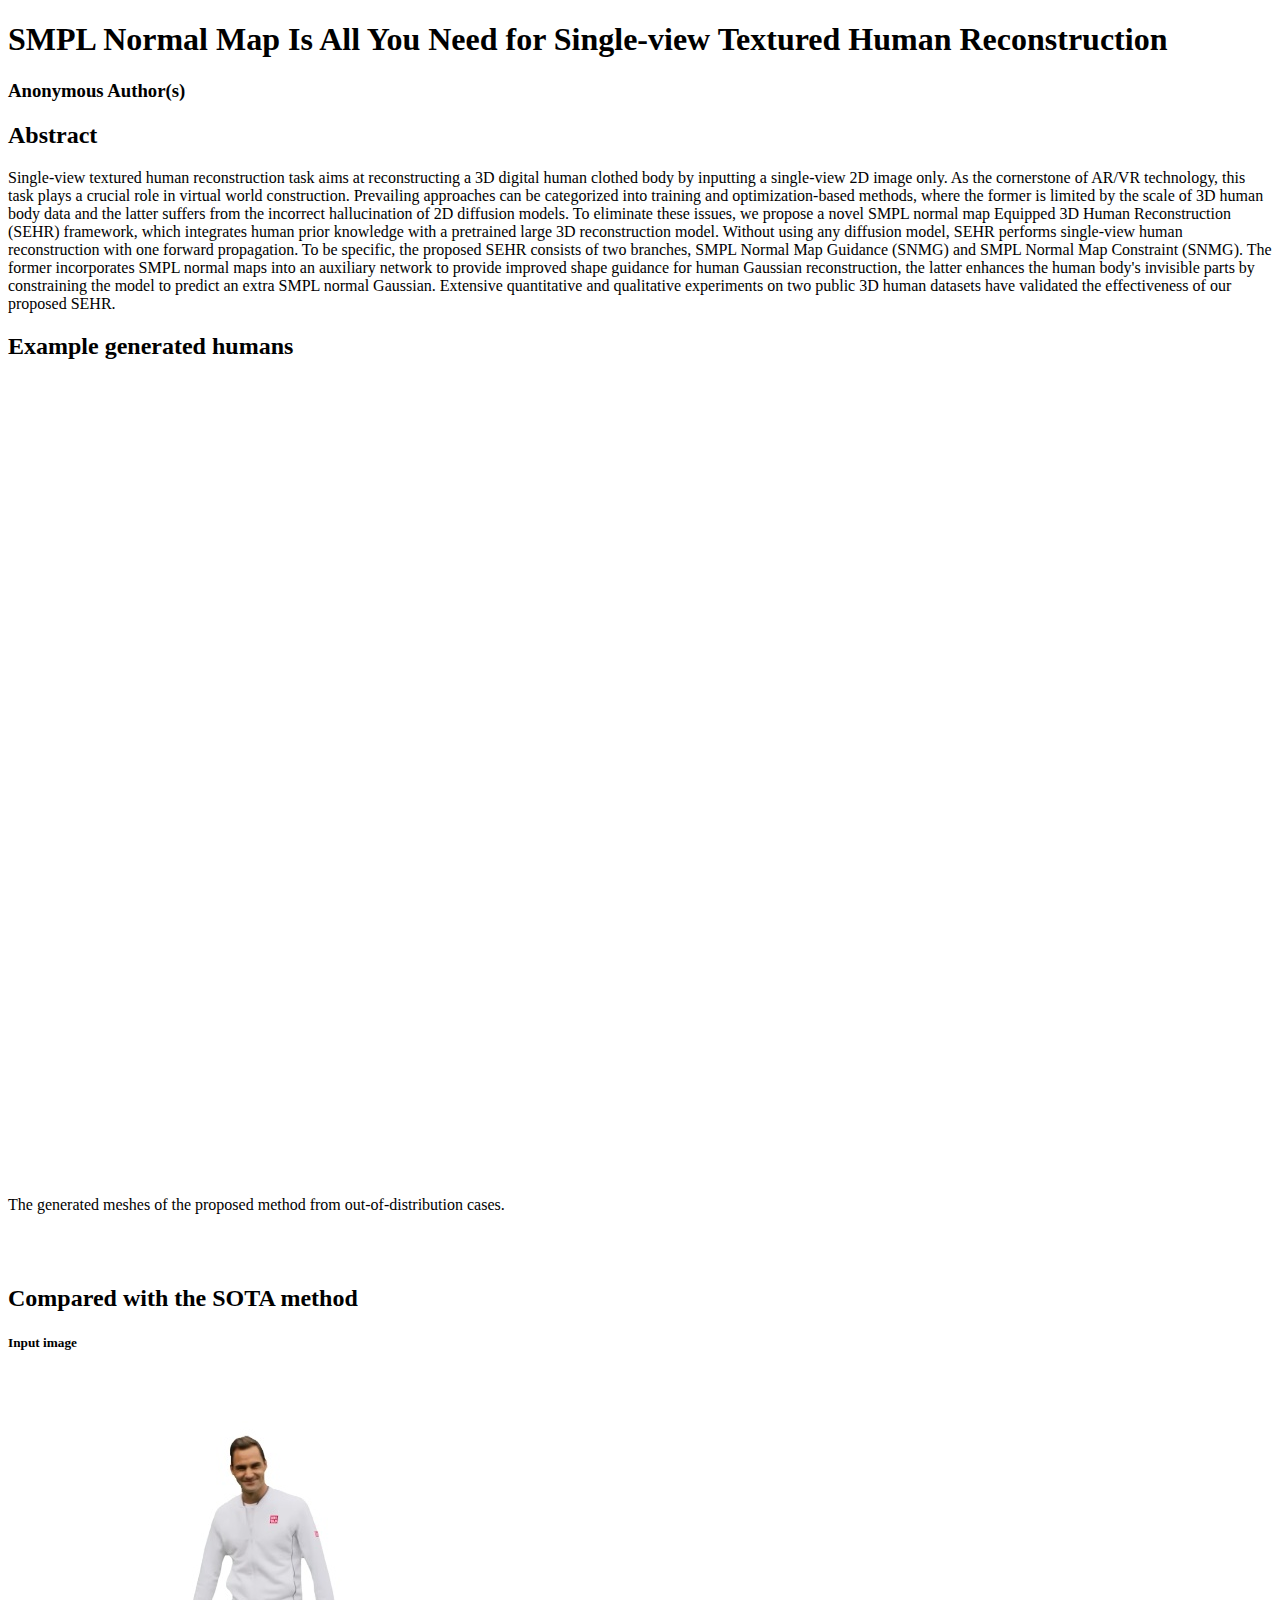
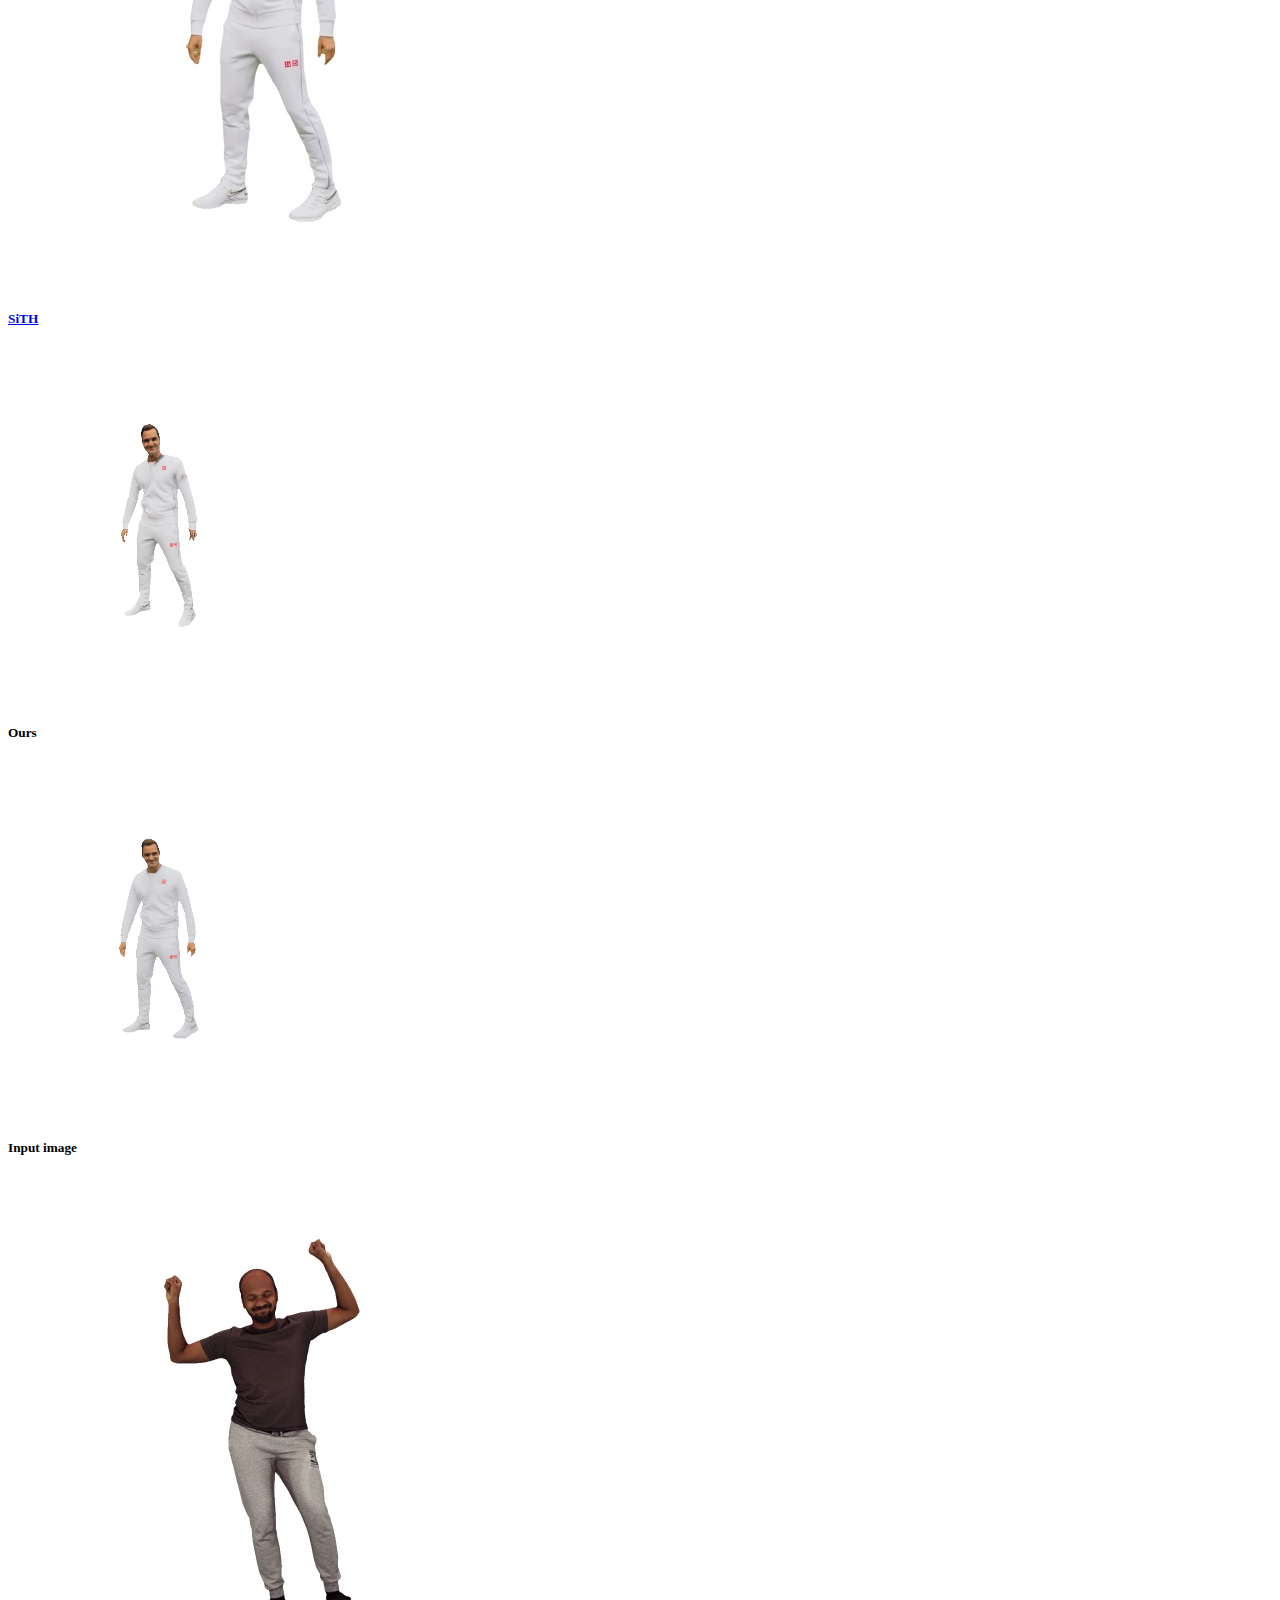
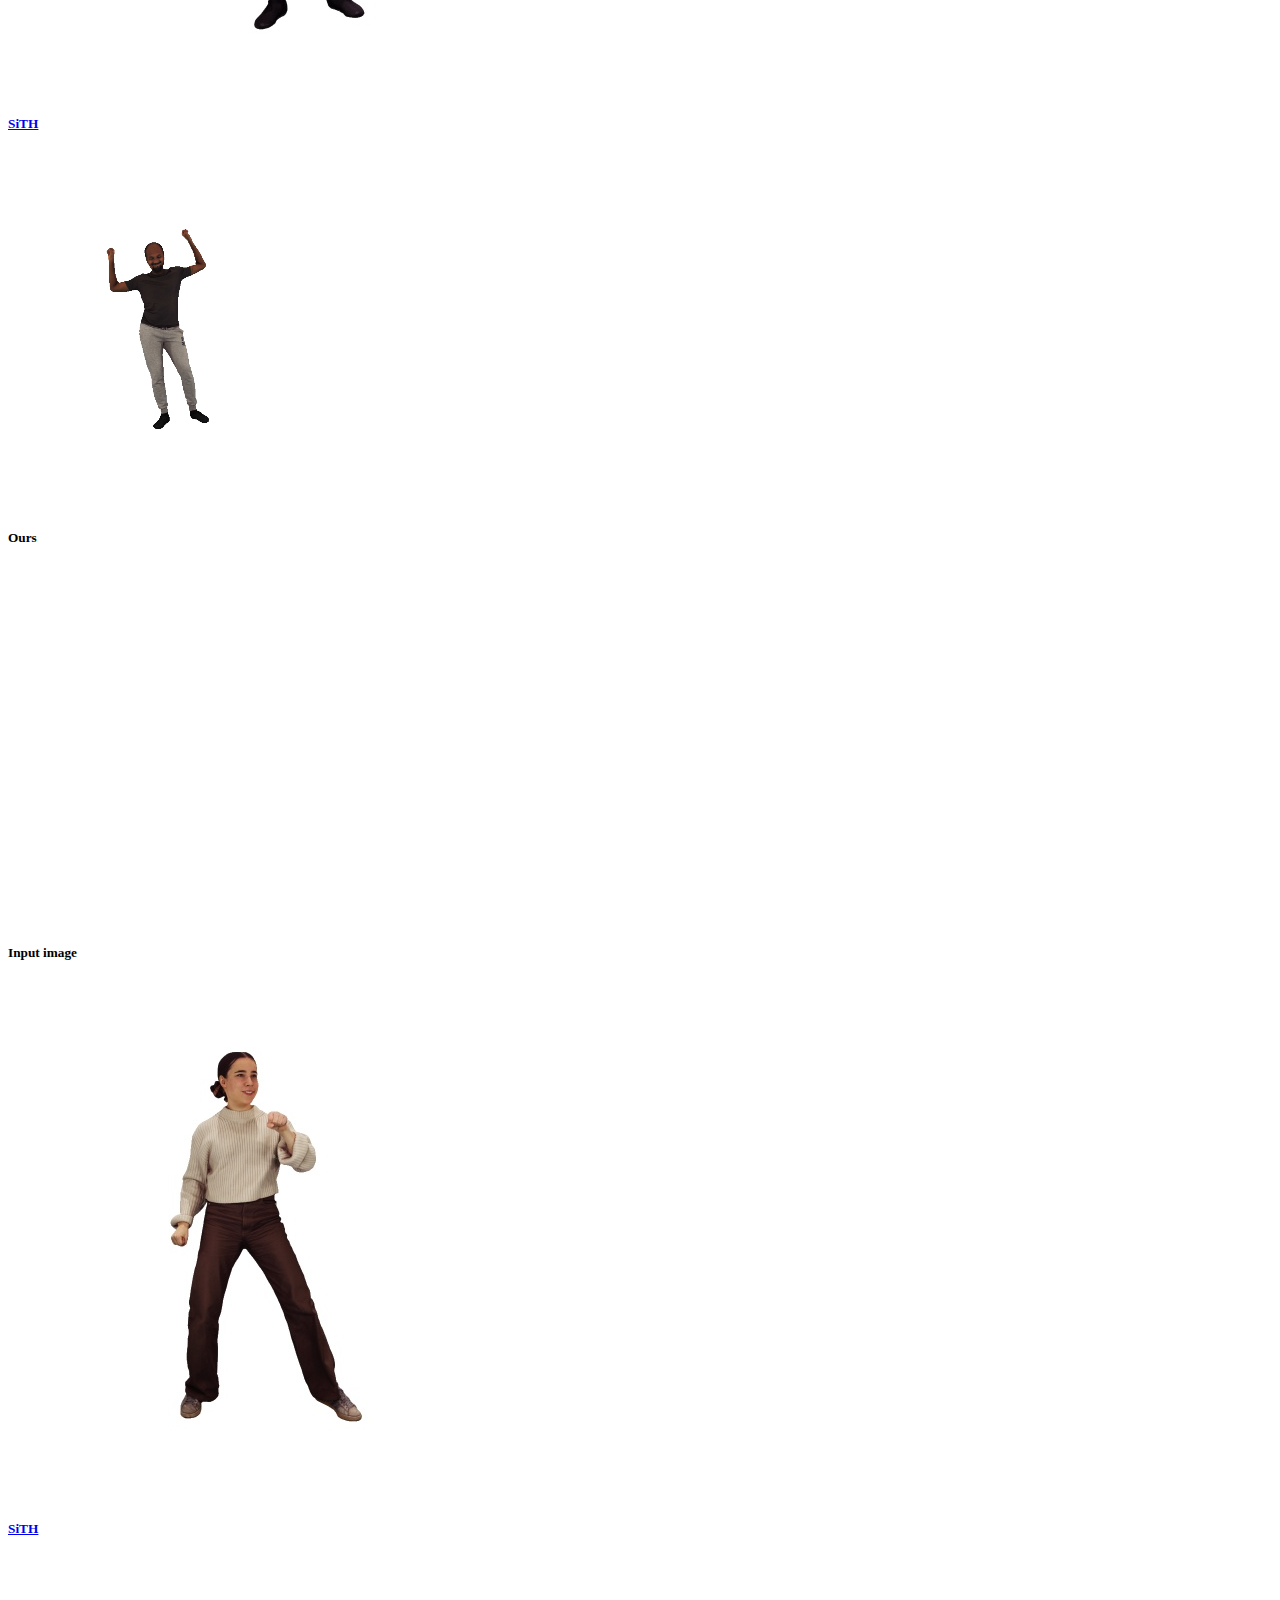
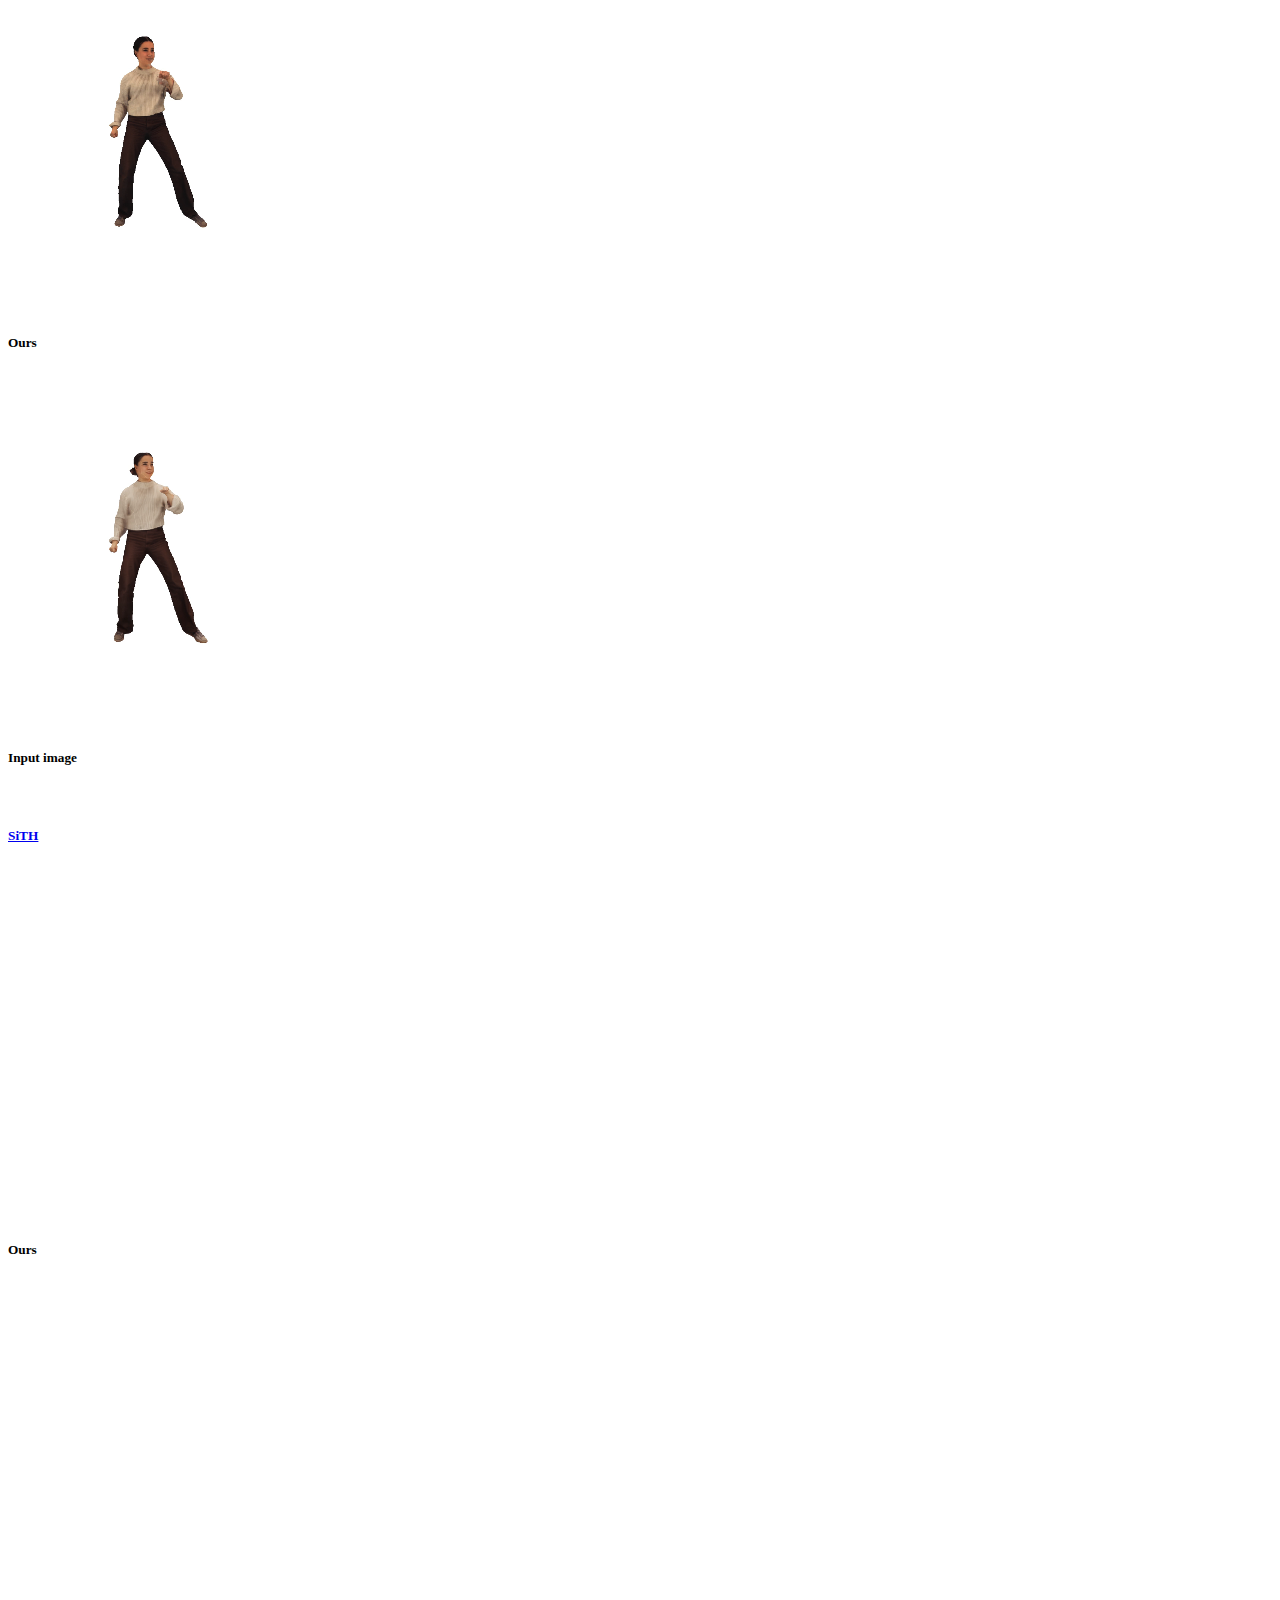
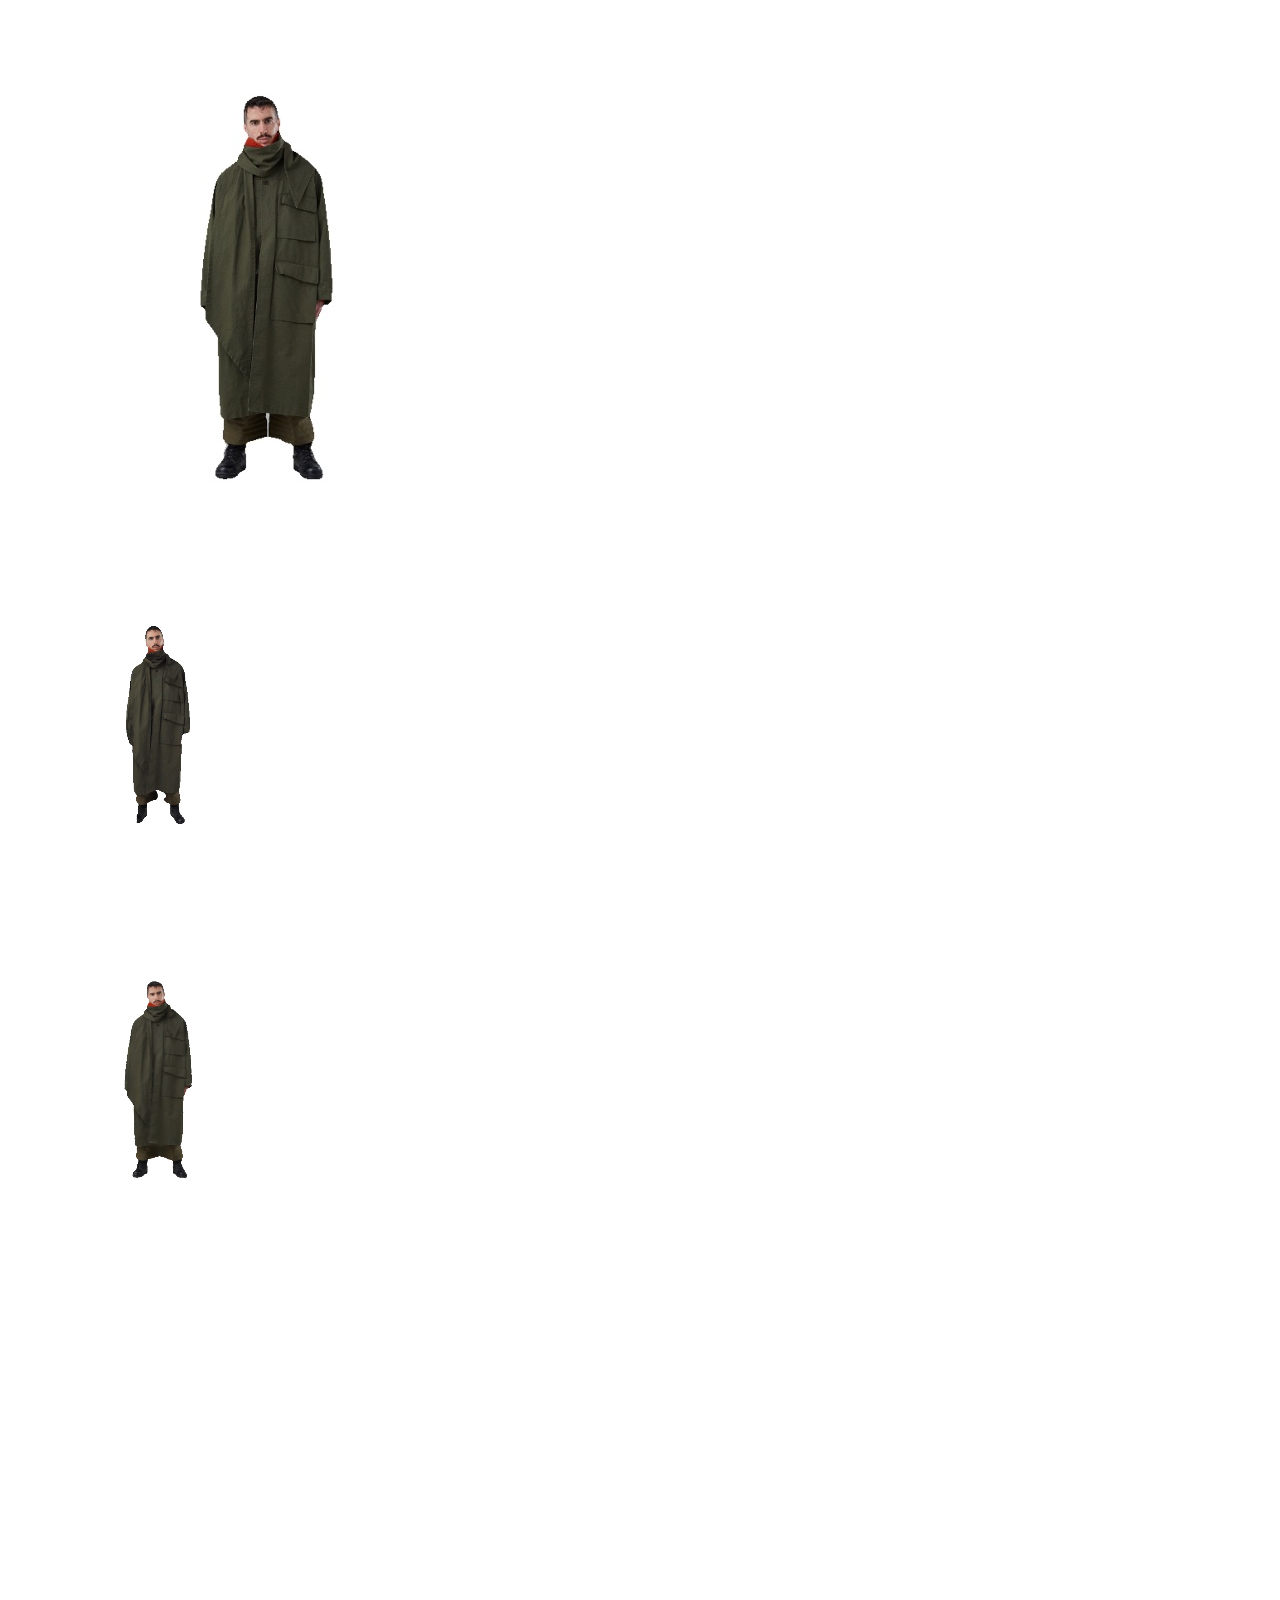
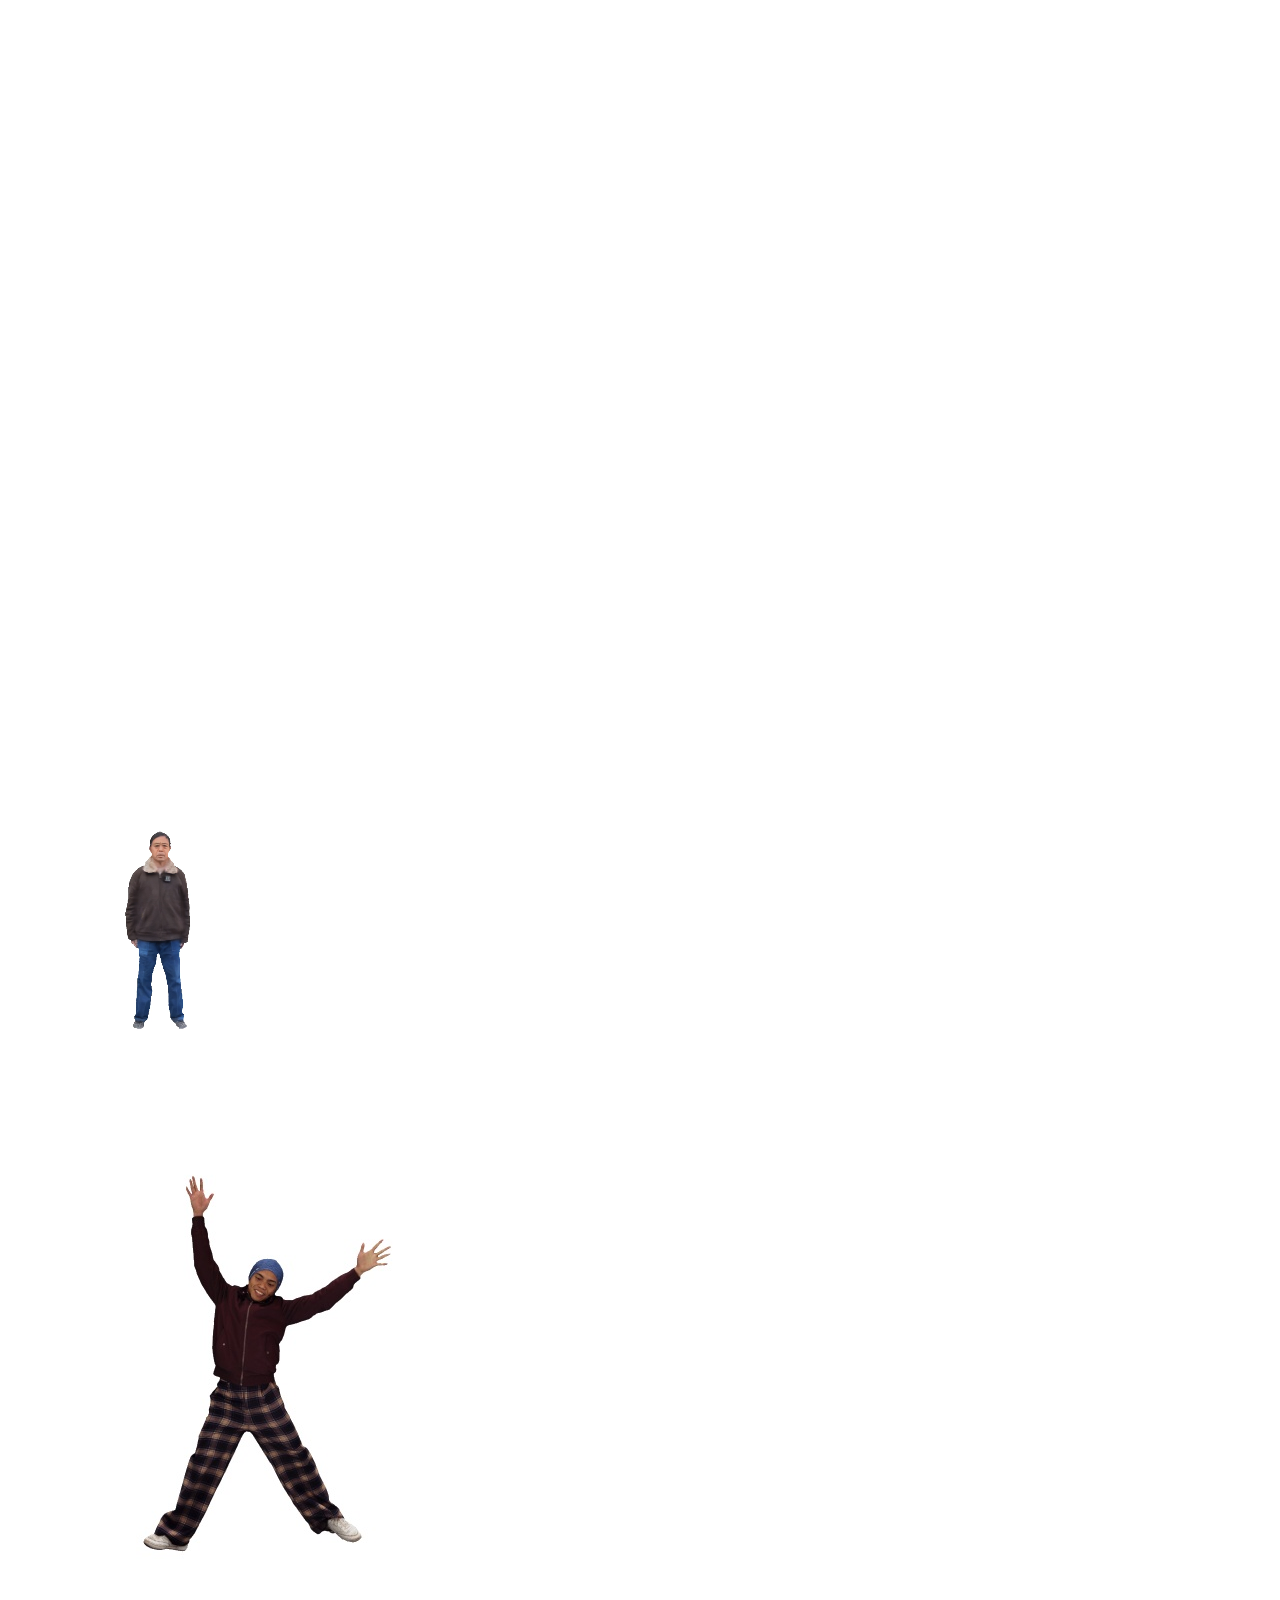
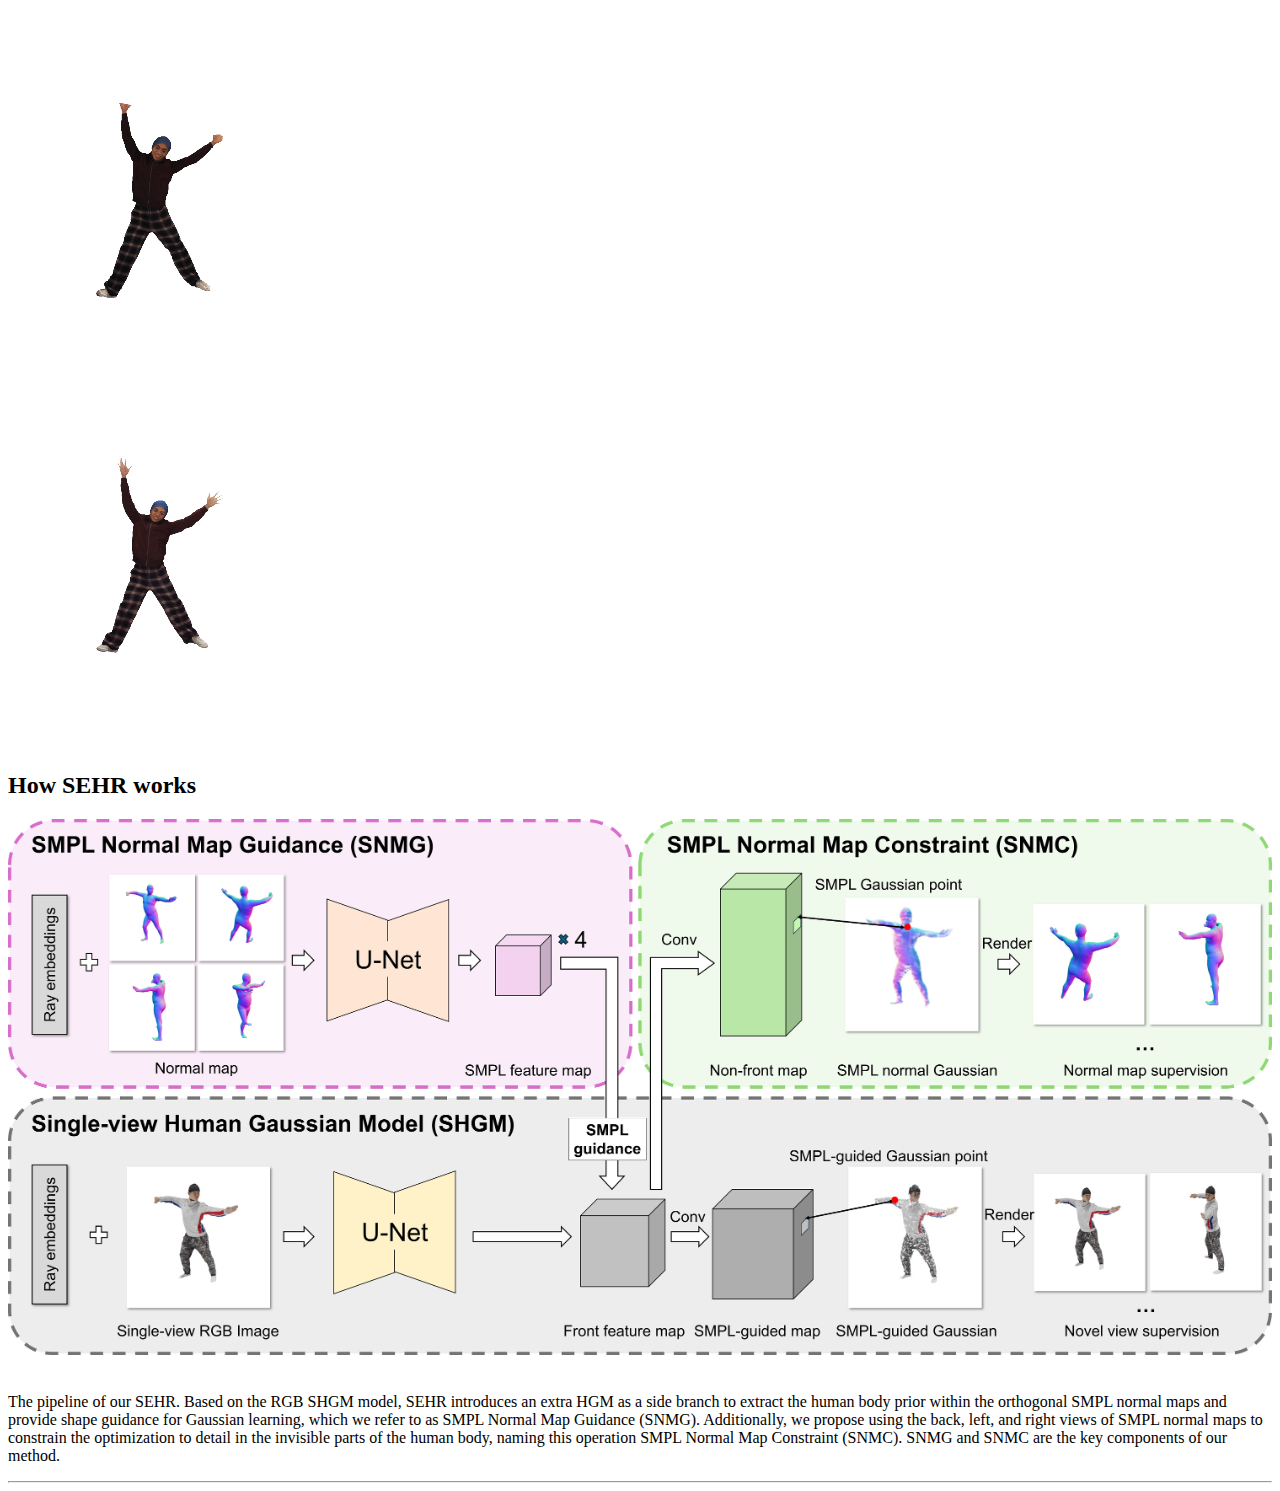
==== commit 9ef6749a: "Add files via upload" ====
--- a/index.html
+++ b/index.html
@@ -29,15 +29,15 @@
     <meta charset="utf-8">
     <meta name="viewport" content="width=device-width, initial-scale=1.0, shrink-to-fit=no">
     <title>SEHR</title>
-    <link rel="stylesheet" href="https://cdnjs.cloudflare.com/ajax/libs/twitter-bootstrap/4.5.0/css/bootstrap.min.css">
-    <link href='https://fonts.googleapis.com/css?family=Source+Sans+Pro:350,420,500,600' rel='stylesheet' type='text/css'>
+    <!-- <link rel="stylesheet" href="https://cdnjs.cloudflare.com/ajax/libs/twitter-bootstrap/4.5.0/css/bootstrap.min.css">
+    <link href='https://fonts.googleapis.com/css?family=Source+Sans+Pro:350,350,500,600' rel='stylesheet' type='text/css'>
     <link rel="stylesheet" href="/assets/css/Highlight-Clean.css">
     <link rel="stylesheet" href="/assets/css/styles.css">
 
     <link rel="apple-touch-icon" sizes="180x180" href="/apple-touch-icon.png">
     <link rel="icon" type="image/png" sizes="32x32" href="/favicon-32x32.png">
     <link rel="icon" type="image/png" sizes="16x16" href="/favicon-16x16.png">
-    <link rel="manifest" href="/site.webmanifest">
+    <link rel="manifest" href="/site.webmanifest"> -->
 
     <meta property="og:site_name" content="SEHR" />
     <meta property="og:type" content="video.other" />
@@ -54,11 +54,33 @@
     <meta name="twitter:image" content="https://dreamfusion3d.github.io/assets/images/dreamfusion_samples.png" /> -->
     <!-- <meta name="twitter:site" content="" /> -->
 
-    <script src="assets/js/video_comparison.js"></script>
+    <!-- <script src="assets/js/video_comparison.js"></script>
     <script type="module" src="https://unpkg.com/@google/model-viewer@2.0.1/dist/model-viewer.min.js"></script>
+    <link rel="stylesheet" href="./css/bulma-carousel.min.css">
+    <script src="./js/bulma-carousel.min.js"></script>
+
+
+    <link href="https://fonts.googleapis.com/css?family=Google+Sans|Noto+Sans|Castoro"
+    rel="stylesheet"> -->
+
+<link rel="stylesheet" href="./css/bulma.min.css">
+<link rel="stylesheet" href="./css/bulma-carousel.min.css">
+<link rel="stylesheet" href="./css/bulma-slider.min.css">
+<link rel="stylesheet" href="./css/twentytwenty.css">
+<link rel="stylesheet" href="./css/index.css">
+<link rel="icon" href="./images/gvkf-logo.svg">
+
+<script src="./js/jquery-3.2.1.min.js"></script>
+<script src="./js/jquery.event.move.js"></script>
+<script src="./js/jquery.twentytwenty.js"></script>
+<script src="./js/bulma-carousel.min.js"></script>
+<script src="./js/bulma-slider.min.js"></script>
+<script src="./js/fontawesome.all.min.js"></script>
+
+
 </head>
 
-<style>
+<!-- <style>
   .video-gallery-4 {
     max-width: 768px;
     margin: 0 auto;
@@ -68,7 +90,7 @@
     display: flex;
     flex-wrap: wrap;
   }
-  .video-gallery-4 .video-column {
+  .video-gallery-4 .column-wrapper {
     flex: 0 0 25%; /* Each column takes up one-third of the space */
     padding: 0px;
   }
@@ -88,7 +110,7 @@
     display: flex;
     flex-wrap: wrap;
   }
-  .video-gallery .video-column {
+  .video-gallery .column-wrapper {
     flex: 0 0 33.333%; /* Each column takes up one-third of the space */
     padding: 0px;
   }
@@ -97,20 +119,56 @@
     height: auto;
 
   }
+</style> -->
+  
+
+<!-- <style>
+  .column-wrapper {
+    position: relative;
+    width: 80%;
+    /* height: 100%; */
+    height: 100%;    /* 高度根据宽度自动比例调整 */
+    padding-bottom: 80%; 
+  }
+  .column-wrapper video {
+    position: absolute;
+    top: 0;
+    left: 0;
+    width: 100%;
+    height: 100%;
+    object-fit: cover; /* Resize the video to cover the entire container and crop extra parts */
+    transform: translateX(-10%) ; /* Trim the left and top 10% */
+  }
+</style> -->
+
+
+<style>
+  .trim-video {
+      width: 300;
+      height: 350;
+      clip-path: inset(0 30px 0 30px); /*上 右 下 左*/
+      
+  }
 </style>
 
-    <style>
-
-.title-fixed-right {
-  position: fixed;
-<!--   top: 10px;  -->
-  right: 30px;  
-<!--   z-index: 1000;  -->
+<style>
+
+.column-wrapper {
+  margin-right: -90px; /* 减少列之间的间距 */
 }
+</style>
+
+<!-- 
+<style>
+
+  .column-wrapper2 {
+    margin-right: -90px; /* 减少列之间的间距 */
+  }
   </style>
-  
+   -->
+
 <body>
-    <div class="highlight-clean" style="padding-bottom: 10px;">
+    <!-- <div class="highlight-clean" style="padding-bottom: 10px;">
                                 <br>
         <div class="container" style="max-width: 768px;">
             <h1 class="text-center">SMPL Normal Map Is All You Need for Single-view Textured Human Reconstruction</h1>
@@ -119,148 +177,314 @@
     <hr class="divider" />
     <div class="container" style="max-width: 768px;">
         <div class="row">
-            <div class="col-md-12">
                 <h2>Abstract</h2>
                 <p>
-                    <!-- <strong> -->
                         Single-view textured human reconstruction task aims at reconstructing a 3D digital human clothed body by inputting a single-view 2D image only. As the cornerstone of AR/VR technology, this task plays a crucial role in virtual world construction. Prevailing approaches can be categorized into training and optimization-based methods, where the former is limited by the scale of 3D human body data and the latter suffers from the incorrect hallucination of 2D diffusion models. To eliminate these issues, we propose a novel SMPL normal map Equipped 3D Human Reconstruction (SEHR) framework, which integrates human prior knowledge with a pretrained large 3D reconstruction model. Without using any diffusion model, SEHR performs single-view human reconstruction with one forward propagation. To be specific, the proposed SEHR consists of two branches, SMPL Normal Map Guidance (SNMG) and SMPL Normal Map Constraint (SNMG). The former incorporates SMPL normal maps into an auxiliary network to provide improved shape guidance for human Gaussian reconstruction, the latter enhances the human body's invisible parts by constraining the model to predict an extra SMPL normal Gaussian. Extensive quantitative and qualitative experiments on two public 3D human datasets have validated the effectiveness of our proposed SEHR.
                 </p>
-            </div>
         </div>
     </div>
 
-    <hr class="divider" />
-
+    <hr class="divider" /> -->
+
+
+
+    <section class="hero">
+      <div class="hero-body">
+        <div class="container is-max-desktop">
+          <div class="columns is-centered">
+            <div class="column has-text-centered">
+              <h1 class="title is-2 publication-title">SMPL Normal Map Is All You Need for Single-view Textured Human Reconstruction</h1>
+              <h3 class="title has-text-centered">Anonymous Author(s)</h3>
+            </div>
+          </div>
+        </div>
+      </div>
+    </section>
+
+
+
+    <section class="section pt-0">
+      <div class="container is-max-desktop">
+        <!-- Abstract. -->
+        <div class="columns is-centered has-text-centered">
+          <div class="column is-four-fifths">
+            <h2 class="title is-3">Abstract</h2>
+            <div class="content has-text-justified">
+              <p>
+                Single-view textured human reconstruction task aims at reconstructing a 3D digital human clothed body by inputting a single-view 2D image only. As the cornerstone of AR/VR technology, this task plays a crucial role in virtual world construction. Prevailing approaches can be categorized into training and optimization-based methods, where the former is limited by the scale of 3D human body data and the latter suffers from the incorrect hallucination of 2D diffusion models. To eliminate these issues, we propose a novel SMPL normal map Equipped 3D Human Reconstruction (SEHR) framework, which integrates human prior knowledge with a pretrained large 3D reconstruction model. Without using any diffusion model, SEHR performs single-view human reconstruction with one forward propagation. To be specific, the proposed SEHR consists of two branches, SMPL Normal Map Guidance (SNMG) and SMPL Normal Map Constraint (SNMG). The former incorporates SMPL normal maps into an auxiliary network to provide improved shape guidance for human Gaussian reconstruction, the latter enhances the human body's invisible parts by constraining the model to predict an extra SMPL normal Gaussian. Extensive quantitative and qualitative experiments on two public 3D human datasets have validated the effectiveness of our proposed SEHR.
+              </p>
+            </div>
+          </div>
+        </div>
+        <!--/ Abstract. -->
+      </div>
+    </section>
+
+
+
+    <section class="hero is-light is-small">
+      <div class="hero-body">
+        <div class="columns is-centered has-text-centered">
+          <h2 class="title is-3">Example generated humans</h2>
+        </div>
+        <div class="container" style="width: 1000px; height: 400px;"> 
+          <div id="results-carousel-horizontal" class="carousel results-carousel">
+    
+              <div class="column-wrapper">
+                <video autoplay loop playsinline muted class="trim-video" >
+                  <source src="meshes/gaussian_pred_0_131.glb.mp4" type="video/mp4">
+                </video>
+            </div>
+            <div class="column-wrapper">
+              <video autoplay loop playsinline muted class="trim-video" >
+                <source src="meshes/gaussian_pred_0_218.glb.mp4" type="video/mp4">
+                </video>
+            </div>
+
+                              <div class="column-wrapper">
+                <video autoplay loop playsinline muted class="trim-video" >
+                  <source src="meshes/gaussian_pred_0_215.glb.mp4" type="video/mp4">
+                </video>
+            </div>
+
+                        <div class="column-wrapper">
+                          <video autoplay loop playsinline muted class="trim-video" >
+                            <source src="meshes/gaussian_pred_0_125.glb.mp4" type="video/mp4">
+                </video>
+            </div>
+          
+
+              <div class="column-wrapper">
+                <video autoplay loop playsinline muted class="trim-video" >
+                  <source src="meshes/gaussian_pred_0_224.glb.mp4" type="video/mp4">
+                </video>
+            </div>
+
+                                    <div class="column-wrapper">
+                                      <video autoplay loop playsinline muted class="trim-video" >
+                                        <source src="meshes/gaussian_pred_0_630.glb.mp4" type="video/mp4">
+                </video>
+            </div>
+
+                                
+            <div class="column-wrapper">
+              <video autoplay loop playsinline muted class="trim-video" >
+                <source src="meshes/gaussian_pred_0_286.glb.mp4" type="video/mp4">
+                </video>
+            </div>
+            <div class="column-wrapper">
+              <video autoplay loop playsinline muted class="trim-video" >
+                <source src="meshes/gaussian_pred_0_322.glb.mp4" type="video/mp4">
+                </video>
+            </div>
+            </div>
+
+          </div>
+        </div>
+      </div>
+    </section>
+
+
+    <section class="hero is-light is-small">
+      <div class="hero-body">
+        <!-- <div class="columns is-centered has-text-centered">
+          <h2 class="title is-3">Example generated humans</h2>
+        </div> -->
+        <div class="container"style="width: 1000px; height: 400px;"> 
+          <div id="results-carousel-horizontal" class="carousel results-carousel">
+
+              <div class="column-wrapper">
+                <video autoplay loop playsinline muted class="trim-video" >
+                  <source src="meshes/gaussian_pred_0_231.glb.mp4" type="video/mp4">
+                </video>
+            </div>
+                        <div class="column-wrapper">
+                          <video autoplay loop playsinline muted class="trim-video" >
+                            <source src="meshes/gaussian_pred_0_560.glb.mp4" type="video/mp4">
+                </video>
+            </div>
+        
+
+                <div class="column-wrapper">
+                  <video autoplay loop playsinline muted class="trim-video" >
+                    <source src="meshes/gaussian_pred_0_276.glb.mp4" type="video/mp4">
+                </video>
+            </div>
+
+                                    <div class="column-wrapper">
+                                      <video autoplay loop playsinline muted class="trim-video" >
+                                        <source src="meshes/gaussian_pred_0_270.glb.mp4" type="video/mp4">
+                </video>
+            </div>   
+
+              <div class="column-wrapper">
+                <video autoplay loop playsinline muted class="trim-video" >
+                  <source src="meshes/gaussian_pred_0_12.glb.mp4" type="video/mp4">
+                    </video>
+            </div>
+                        <div class="column-wrapper">
+                          <video autoplay loop playsinline muted class="trim-video" >
+                            <source src="meshes/gaussian_pred_0_613.glb.mp4" type="video/mp4">
+                </video>
+            </div>
+            <div class="column-wrapper">
+              <video autoplay loop playsinline muted class="trim-video" >
+                <source src="meshes/gaussian_pred_0_408.glb.mp4" type="video/mp4">
+                </video>
+            </div>
+            <div class="column-wrapper">
+              <video autoplay loop playsinline muted class="trim-video" >
+                <source src="meshes/gaussian_pred_0_489.glb.mp4" type="video/mp4">
+                </video>
+            </div>
+
+
+
+          </div>
+        </div>
+      </div>
+
+      <!-- <div class="columns is-centered has-text-centered">
+        <h3 class="caption"> The generated meshes of the proposed method from out-of-distribution cases. </h3>
+      </div>
+ -->
+
+ <div class="columns is-centered has-text-centered">
+  <p>
+          The generated meshes of the proposed method from out-of-distribution cases.
+                </p>
+      </div>
+      <br>
+      <!-- <br> -->
+
+              <!-- <div class="columns is-centered has-text-centered">
+          <h5 class="title is-3">The generated meshes of the proposed method from out-of-distribution cases.</h>
+        </div> -->
+    </section>
+
+
+    <!-- <div class="video-gallery-4" style="max-width: 768px;">
+        <h2> Example generated humans</h2>
+
+          <div class="video-row">
+
+                  <div class="column-wrapper">
+                      <video width="300" height="350"  autoplay loop playsinline muted>
+                        <source src="meshes/gaussian_pred_0_131.glb.mp4" type="video/mp4">
+                      </video>
+                  </div>
+                  <div class="column-wrapper">
+                      <video width="300" height="350"  autoplay loop playsinline muted>
+                        <source src="meshes/gaussian_pred_0_218.glb.mp4" type="video/mp4">
+                      </video>
+                  </div>
+
+                                    <div class="column-wrapper">
+                      <video width="300" height="350"  autoplay loop playsinline muted>
+                        <source src="meshes/gaussian_pred_0_215.glb.mp4" type="video/mp4">
+                      </video>
+                  </div>
+
+                              <div class="column-wrapper">
+                      <video width="300" height="350"  autoplay loop playsinline muted>
+                        <source src="meshes/gaussian_pred_0_125.glb.mp4" type="video/mp4">
+                      </video>
+                  </div>
+                
+          </div>
+
+    </div> -->
+
+
+<!-- 
+        <div class="video-gallery-4" style="max-width: 768px;">
+        <div class="video-row">
+
+                                  <div class="column-wrapper">
+                    <video width="300" height="350"  autoplay loop playsinline muted>
+                      <source src="meshes/gaussian_pred_0_231.glb.mp4" type="video/mp4">
+                    </video>
+                </div>
+                            <div class="column-wrapper">
+                    <video width="300" height="350"  autoplay loop playsinline muted>
+                      <source src="meshes/gaussian_pred_0_560.glb.mp4" type="video/mp4">
+                    </video>
+                </div>
+            
+
+                    <div class="column-wrapper">
+                    <video width="300" height="350"  autoplay loop playsinline muted>
+                      <source src="meshes/gaussian_pred_0_276.glb.mp4" type="video/mp4">
+                    </video>
+                </div>
+
+                                         <div class="column-wrapper">
+                    <video width="300" height="350"  autoplay loop playsinline muted>
+                      <source src="meshes/gaussian_pred_0_270.glb.mp4" type="video/mp4">
+                    </video>
+                </div>   
+        </div>
+
+    </div> -->
+
+        <!-- <div class="video-gallery-4" style="max-width: 768px;">
+        <div class="video-row">
+                    
+
+
+                <div class="column-wrapper">
+                    <video width="300" height="350"  autoplay loop playsinline muted>
+                      <source src="meshes/gaussian_pred_0_224.glb.mp4" type="video/mp4">
+                    </video>
+                </div>
+
+
+
+
+                                        <div class="column-wrapper">
+                    <video width="300" height="350"  autoplay loop playsinline muted>
+                      <source src="meshes/gaussian_pred_0_630.glb.mp4" type="video/mp4">
+                    </video>
+                </div>
+
+                                    
+                <div class="column-wrapper">
+                    <video width="300" height="350"  autoplay loop playsinline muted>
+                      <source src="meshes/gaussian_pred_0_286.glb.mp4" type="video/mp4">
+                    </video>
+                </div>
+                <div class="column-wrapper">
+                    <video width="300" height="350"  autoplay loop playsinline muted>
+                      <source src="meshes/gaussian_pred_0_322.glb.mp4" type="video/mp4">
+                    </video>
+                </div>
+                </div>
+        </div>
+    </div> -->
+
+    
+
+<!-- 
     <div class="video-gallery-4" style="max-width: 768px;">
-        <h2> Example generated humans</h2>
-        <h2 class="title-fixed-right">Example generated humans</h2>
-        <h2 style="position: fixed; right: 30px;">Example generated humans</h2>
-                <h2 style="position: fixed; right: 30px;">Example generated humans</h2>
-
-                <h2 style="position: fixed; right: 30px;">Example generated humans</h2>
-
-        <div class="video-row" style="margin-left: -20px;">
-                <div class="video-column">
-                    <video width="350" height="350" class="video lazy d-none d-xs-none d-sm-block" autoplay loop playsinline muted>
-                      <source src="meshes/gaussian_pred_0_131.glb.mp4" type="video/mp4">
-                    </video>
-                </div>
-                <div class="video-column">
-                    <video width="350" height="350" class="video lazy d-none d-xs-none d-sm-block" autoplay loop playsinline muted>
-                      <source src="meshes/gaussian_pred_0_218.glb.mp4" type="video/mp4">
-                    </video>
-                </div>
-
-                                  <div class="video-column">
-                    <video width="350" height="350" class="video lazy d-none d-xs-none d-sm-block" autoplay loop playsinline muted>
-                      <source src="meshes/gaussian_pred_0_215.glb.mp4" type="video/mp4">
-                    </video>
-                </div>
-
-                            <div class="video-column">
-                    <video width="350" height="350" class="video lazy d-none d-xs-none d-sm-block" autoplay loop playsinline muted>
-                      <source src="meshes/gaussian_pred_0_125.glb.mp4" type="video/mp4">
-                    </video>
-                </div>
-            
-
-
-            
-        </div>
-
-    </div>
-
-
-
-        <div class="video-gallery-4" style="max-width: 768px;">
-<!--         <h2>More example generated humans</h2> -->
-        <div class="video-row">
-
-                                  <div class="video-column">
-                    <video width="350" height="350" class="video lazy d-none d-xs-none d-sm-block" autoplay loop playsinline muted>
-                      <source src="meshes/gaussian_pred_0_231.glb.mp4" type="video/mp4">
-                    </video>
-                </div>
-                            <div class="video-column">
-                    <video width="350" height="350" class="video lazy d-none d-xs-none d-sm-block" autoplay loop playsinline muted>
-                      <source src="meshes/gaussian_pred_0_560.glb.mp4" type="video/mp4">
-                    </video>
-                </div>
-            
-
-                    <div class="video-column">
-                    <video width="350" height="350" class="video lazy d-none d-xs-none d-sm-block" autoplay loop playsinline muted>
-                      <source src="meshes/gaussian_pred_0_276.glb.mp4" type="video/mp4">
-                    </video>
-                </div>
-
-                                         <div class="video-column">
-                    <video width="350" height="350" class="video lazy d-none d-xs-none d-sm-block" autoplay loop playsinline muted>
-                      <source src="meshes/gaussian_pred_0_270.glb.mp4" type="video/mp4">
-                    </video>
-                </div>   
-        </div>
-
-    </div>
-
-        <div class="video-gallery-4" style="max-width: 768px;">
-        <div class="video-row">
-                    
-
-
-                <div class="video-column">
-                    <video width="350" height="350" class="video lazy d-none d-xs-none d-sm-block" autoplay loop playsinline muted>
-                      <source src="meshes/gaussian_pred_0_224.glb.mp4" type="video/mp4">
-                    </video>
-                </div>
-
-
-
-
-                                        <div class="video-column">
-                    <video width="350" height="350" class="video lazy d-none d-xs-none d-sm-block" autoplay loop playsinline muted>
-                      <source src="meshes/gaussian_pred_0_630.glb.mp4" type="video/mp4">
-                    </video>
-                </div>
-
-                                    
-                <div class="video-column">
-                    <video width="350" height="350" class="video lazy d-none d-xs-none d-sm-block" autoplay loop playsinline muted>
-                      <source src="meshes/gaussian_pred_0_286.glb.mp4" type="video/mp4">
-                    </video>
-                </div>
-                <div class="video-column">
-                    <video width="350" height="350" class="video lazy d-none d-xs-none d-sm-block" autoplay loop playsinline muted>
-                      <source src="meshes/gaussian_pred_0_322.glb.mp4" type="video/mp4">
-                    </video>
-                </div>
-                </div>
-        </div>
-    </div>
-
-    
-
-
-    <div class="video-gallery-4" style="max-width: 768px;">
-        <div class="video-row">
-
-                                        <div class="video-column">
-                    <video width="350" height="350" class="video lazy d-none d-xs-none d-sm-block" autoplay loop playsinline muted>
+        <div class="video-row">
+
+                                        <div class="column-wrapper">
+                    <video width="300" height="350"  autoplay loop playsinline muted>
                       <source src="meshes/gaussian_pred_0_12.glb.mp4" type="video/mp4">
                         </video>
                 </div>
-                            <div class="video-column">
-                    <video width="350" height="350" class="video lazy d-none d-xs-none d-sm-block" autoplay loop playsinline muted>
+                            <div class="column-wrapper">
+                    <video width="300" height="350"  autoplay loop playsinline muted>
                       <source src="meshes/gaussian_pred_0_613.glb.mp4" type="video/mp4">
                     </video>
                 </div>
-                <div class="video-column">
-                    <video width="350" height="350" class="video lazy d-none d-xs-none d-sm-block" autoplay loop playsinline muted>
+                <div class="column-wrapper">
+                    <video width="300" height="350"  autoplay loop playsinline muted>
                       <source src="meshes/gaussian_pred_0_408.glb.mp4" type="video/mp4">
                     </video>
                 </div>
-                <div class="video-column">
-                    <video width="350" height="350" class="video lazy d-none d-xs-none d-sm-block" autoplay loop playsinline muted>
+                <div class="column-wrapper">
+                    <video width="300" height="350"  autoplay loop playsinline muted>
                       <source src="meshes/gaussian_pred_0_489.glb.mp4" type="video/mp4">
                     </video>
                 </div>
@@ -269,203 +493,417 @@
 
             
         </div>
+    </div> -->
+
+    <!-- <hr class="divider" /> -->
+    <!-- <br> -->
+    <br>
+
+
+        <section class="hero is-light is-small">
+      <div class="hero-body">
+        <div class="columns is-centered has-text-centered">
+          <h2 class="title is-3">Compared with the SOTA method</h2>
+        </div>
+        <div class="container" style="max-width: 900px;">
+          <div id="results-carousel-horizontal-2" class="carousel results-carousel" >
+
+
+
+
+                <div class="column-wrapper2">
+                      
+                  <h5 class="text-center"><a class="text-center">Input image</a></h5>
+
+                  <img src="comp_sith/ood_input_images_0_0.jpg" alt="" style="max-width: 100%; height: auto;">
+
+              </div>
+
+
+              <div class="column-wrapper2">
+                  
+                  <h5 class="text-center" style="text-decoration: underline; color: blue;"><a class="text-center" href="https://sith-diffusion.github.io/">SiTH</a></h5>
+
+                  
+                  <video width="300" height="350"  autoplay loop playsinline muted>
+                    <source src="comp_sith/000_reco.obj.mp4" type="video/mp4">
+                  </video>
+              </div>
+              <div class="column-wrapper2">
+                  <h5 class="text-center"><a class="text-center">Ours</a></h5>
+
+                  <video width="300" height="350"  autoplay loop playsinline muted>
+                    <source src="comp_sith/gaussian_pred_0_0.glb.mp4" type="video/mp4">
+                  </video>
+              </div>
+
+
+                <div class="column-wrapper2">
+
+                  <h5 class="text-center"><a class="text-center">Input image</a></h5>
+
+                  <img src="comp_sith/ood_input_images_0_24.jpg" alt="" style="max-width: 100%; height: auto;">
+
+              </div>
+              <div class="column-wrapper2">
+
+                <h5 class="text-center" style="text-decoration: underline; color: blue;"><a class="text-center" href="https://sith-diffusion.github.io/">SiTH</a></h5>
+
+                  <video width="300" height="350"  autoplay loop playsinline muted>
+                    <source src="comp_sith/0024_000_0276_00062_07_00121_reco.obj.mp4" type="video/mp4">
+                  </video>
+              </div>
+              <div class="column-wrapper2">
+
+                <h5 class="text-center"><a class="text-center">Ours</a></h5>
+
+                  <video width="300" height="350"  autoplay loop playsinline muted>
+                    <source src="meshes/gaussian_pred_0_276.glb.mp4" type="video/mp4">
+                  </video>
+              </div>
+
+
+              
+                      <div class="column-wrapper2">
+                        <h5 class="text-center"><a class="text-center">Input image</a></h5>
+
+                          <img src="comp_sith/ood_input_images_0_19.jpg" alt="" style="max-width: 100%; height: auto;">
+      
+                      </div>
+                      <div class="column-wrapper2">
+                        <h5 class="text-center" style="text-decoration: underline; color: blue;"><a class="text-center" href="https://sith-diffusion.github.io/">SiTH</a></h5>
+
+                          <video width="300" height="350"  autoplay loop playsinline muted>
+                            <source src="comp_sith/0019_000_0197_00046_01_00141_reco.obj.mp4" type="video/mp4">
+                          </video>
+                      </div>
+                      <div class="column-wrapper2">
+                        <h5 class="text-center"><a class="text-center">Ours</a></h5>
+
+                          <video width="300" height="350"  autoplay loop playsinline muted>
+                            <source src="comp_sith/gaussian_pred_0_19.glb.mp4" type="video/mp4">
+                          </video>
+                      </div>
+      
+
+
+              
+
+                      <div class="column-wrapper2">
+                        <h5 class="text-center"><a class="text-center">Input image</a></h5>
+
+                          <img src="comp_sith/ood_input_images_0_27.jpg" alt="" style="max-width: 100%; height: auto;">
+      
+                      </div>
+                      <div class="column-wrapper2">
+                        <h5 class="text-center" style="text-decoration: underline; color: blue;"><a class="text-center" href="https://sith-diffusion.github.io/">SiTH</a></h5>
+
+                          <video width="300" height="350"  autoplay loop playsinline muted>
+                            <source src="comp_sith/0027_000_0333_00067_04_00061_reco.obj.mp4" type="video/mp4">
+                          </video>
+                      </div>
+                      <div class="column-wrapper2">
+                        <h5 class="text-center"><a class="text-center">Ours</a></h5>
+
+                          <video width="300" height="350"  autoplay loop playsinline muted>
+                            <source src="comp_sith/gaussian_pred_0_27.glb.mp4" type="video/mp4">
+                          </video>
+                      </div>
+
+              
+          </div>
+      
+
+          </div>
+        </div>
+      </div>
+
+
+    </section>
+
+    
+
+
+    
+
+    <section class="hero is-light is-small">
+      <div class="hero-body">
+
+        <div class="container" style="max-width: 900px;">
+          <div id="results-carousel-horizontal-2" class="carousel results-carousel" >
+
+
+            <div class="column-wrapper2">
+              <img src="comp_sith/ood_input_images_0_6.jpg" alt="" style="max-width: 100%; height: auto;">
+
+          </div>
+          <div class="column-wrapper2">
+              <video width="300" height="350"  autoplay loop playsinline muted>
+                <source src="comp_sith/006_reco.obj.mp4" type="video/mp4">
+              </video>
+          </div>
+          <div class="column-wrapper2">
+
+              <video width="300" height="350"  autoplay loop playsinline muted>
+                <source src="comp_sith/gaussian_pred_0_6.glb.mp4" type="video/mp4">
+              </video>
+          </div>
+
+
+          <div class="column-wrapper2">
+            <img src="comp_sith/ood_input_images_0_58.jpg" alt="" style="max-width: 100%; height: auto;">
+
+        </div>
+        <div class="column-wrapper2">
+            <video width="300" height="350"  autoplay loop playsinline muted>
+              <source src="comp_sith/0058_000_0637_00095_02_00081_reco.obj.mp4" type="video/mp4">
+            </video>
+        </div>
+        <div class="column-wrapper2">
+
+            <video width="300" height="350"  autoplay loop playsinline muted>
+              <source src="comp_sith/gaussian_pred_0_58.glb.mp4" type="video/mp4">
+            </video>
+        </div>
+              
+
+
+        <div class="column-wrapper2">
+          <img src="comp_sith/ood_input_images_0_2.jpg" alt="" style="max-width: 100%; height: auto;">
+
+      </div>
+      <div class="column-wrapper2">
+          <video width="300" height="350"  autoplay loop playsinline muted>
+            <source src="comp_sith/0002_000_0019_00010_11_00141_reco.obj.mp4" type="video/mp4">
+          </video>
+      </div>
+      <div class="column-wrapper2">
+
+          <video width="300" height="350"  autoplay loop playsinline muted>
+            <source src="comp_sith/gaussian_pred_0_2.glb.mp4" type="video/mp4">
+          </video>
+      </div>
+
+      <div class="column-wrapper2">
+        <img src="comp_sith/ood_input_images_0_44.jpg" alt="" style="max-width: 100%; height: auto;">
+
     </div>
-
-
-    
-
-    
-    <hr class="divider" />
-
-    <div class="video-gallery-4" style="max-width: 768px;">
+    <div class="column-wrapper2">
+        <video width="300" height="350"  autoplay loop playsinline muted>
+          <source src="comp_sith/0044_000_0478_00075_03_00081_reco.obj.mp4" type="video/mp4">
+        </video>
+    </div>
+    <div class="column-wrapper2">
+
+        <video width="300" height="350"  autoplay loop playsinline muted>
+          <source src="comp_sith/gaussian_pred_0_44.glb.mp4" type="video/mp4">
+        </video>
+    </div>
+
+          </div>
+      
+
+          </div>
+        </div>
+      </div>
+
+
+    </section>
+
+    
+
+    <!-- <div class="video-gallery-4" style="max-width: 768px;">
             <h2>  Compared with the SOTA method</h2>
 
                         <br>
         <div class="video-row">
-                <div class="video-column">
+                <div class="column-wrapper">
                     
                     <h5 class="text-center"><a class="text-center">Input image</a></h5>
 
-                    <img src="comp_sith/000.png" alt="" style="max-width: 82%; height: auto;";">
-
-                </div>
-                <div class="video-column">
+                    <img src="comp_sith/000.png" alt="" style="max-width: 100%; height: auto;";">
+
+                </div>
+                <div class="column-wrapper">
                     
                     <h5 class="text-center"><a class="text-center" href="https://sith-diffusion.github.io/">SiTH</a></h5>
 
                     
-                    <video width="420" height="420" class="video lazy d-none d-xs-none d-sm-block" autoplay loop playsinline muted>
+                    <video width="300" height="350"  autoplay loop playsinline muted>
                       <source src="comp_sith/000_reco.obj.mp4" type="video/mp4">
                     </video>
                 </div>
-                <div class="video-column">
+                <div class="column-wrapper">
                     <h5 class="text-center"><a class="text-center">Ours</a></h5>
 
-                    <video width="420" height="420" class="video lazy d-none d-xs-none d-sm-block" autoplay loop playsinline muted>
+                    <video width="300" height="350"  autoplay loop playsinline muted>
                       <source src="comp_sith/gaussian_pred_0_0.glb.mp4" type="video/mp4">
                     </video>
                 </div>
         </div>
 
-    </div>
-
-
-
-    <div class="video-gallery-4" style="max-width: 768px;">
-        <div class="video-row">
-                <div class="video-column">
-                    <img src="comp_sith/006.png" alt="" style="max-width: 82%; height: auto;">
-
-                </div>
-                <div class="video-column">
-                    <video width="420" height="420" class="video lazy d-none d-xs-none d-sm-block" autoplay loop playsinline muted>
+    </div> -->
+
+
+
+
+
+
+    <!-- <div class="video-gallery-4" style="max-width: 768px;">
+        <div class="video-row">
+                <div class="column-wrapper">
+                    <img src="comp_sith/006.png" alt="" style="max-width: 100%; height: auto;">
+
+                </div>
+                <div class="column-wrapper">
+                    <video width="300" height="350"  autoplay loop playsinline muted>
                       <source src="comp_sith/006_reco.obj.mp4" type="video/mp4">
                     </video>
                 </div>
-                <div class="video-column">
-
-                    <video width="420" height="420" class="video lazy d-none d-xs-none d-sm-block" autoplay loop playsinline muted>
+                <div class="column-wrapper">
+
+                    <video width="300" height="350"  autoplay loop playsinline muted>
                       <source src="comp_sith/gaussian_pred_0_6.glb.mp4" type="video/mp4">
                     </video>
                 </div>
         </div>
 
-    </div>
-
-
-   
+    </div> -->
+
+
+<!--    
 
                 <div class="video-gallery-4" style="max-width: 768px;">
         <div class="video-row">
-                <div class="video-column">
+                <div class="column-wrapper">
                     <img src="comp_sith/ood_input_images_0_24.jpg" alt="" style="max-width: 100%; height: auto;">
 
                 </div>
-                <div class="video-column">
-                    <video width="420" height="420" class="video lazy d-none d-xs-none d-sm-block" autoplay loop playsinline muted>
+                <div class="column-wrapper">
+                    <video width="300" height="350"  autoplay loop playsinline muted>
                       <source src="comp_sith/0024_000_0276_00062_07_00121_reco.obj.mp4" type="video/mp4">
                     </video>
                 </div>
-                <div class="video-column">
-
-                    <video width="420" height="420" class="video lazy d-none d-xs-none d-sm-block" autoplay loop playsinline muted>
+                <div class="column-wrapper">
+
+                    <video width="300" height="350"  autoplay loop playsinline muted>
                       <source src="meshes/gaussian_pred_0_276.glb.mp4" type="video/mp4">
                     </video>
                 </div>
         </div>
 
-    </div>
-
-    
+    </div> -->
+
+<!--     
             <div class="video-gallery-4" style="max-width: 768px;">
         <div class="video-row">
-                <div class="video-column">
+                <div class="column-wrapper">
                     <img src="comp_sith/ood_input_images_0_58.jpg" alt="" style="max-width: 100%; height: auto;">
 
                 </div>
-                <div class="video-column">
-                    <video width="420" height="420" class="video lazy d-none d-xs-none d-sm-block" autoplay loop playsinline muted>
+                <div class="column-wrapper">
+                    <video width="300" height="350"  autoplay loop playsinline muted>
                       <source src="comp_sith/0058_000_0637_00095_02_00081_reco.obj.mp4" type="video/mp4">
                     </video>
                 </div>
-                <div class="video-column">
-
-                    <video width="420" height="420" class="video lazy d-none d-xs-none d-sm-block" autoplay loop playsinline muted>
+                <div class="column-wrapper">
+
+                    <video width="300" height="350"  autoplay loop playsinline muted>
                       <source src="comp_sith/gaussian_pred_0_58.glb.mp4" type="video/mp4">
                     </video>
                 </div>
         </div>
 
-    </div>
-
-
+    </div> -->
+
+<!-- 
             <div class="video-gallery-4" style="max-width: 768px;">
         <div class="video-row">
-                <div class="video-column">
+                <div class="column-wrapper">
                     <img src="comp_sith/ood_input_images_0_19.jpg" alt="" style="max-width: 100%; height: auto;">
 
                 </div>
-                <div class="video-column">
-                    <video width="420" height="420" class="video lazy d-none d-xs-none d-sm-block" autoplay loop playsinline muted>
+                <div class="column-wrapper">
+                    <video width="300" height="350"  autoplay loop playsinline muted>
                       <source src="comp_sith/0019_000_0197_00046_01_00141_reco.obj.mp4" type="video/mp4">
                     </video>
                 </div>
-                <div class="video-column">
-
-                    <video width="420" height="420" class="video lazy d-none d-xs-none d-sm-block" autoplay loop playsinline muted>
+                <div class="column-wrapper">
+
+                    <video width="300" height="350"  autoplay loop playsinline muted>
                       <source src="comp_sith/gaussian_pred_0_19.glb.mp4" type="video/mp4">
                     </video>
                 </div>
         </div>
 
-    </div>
+    </div> -->
 
     
 
             
+        <!-- <div class="video-gallery-4" style="max-width: 768px;">
+        <div class="video-row">
+                <div class="column-wrapper">
+                    <img src="comp_sith/ood_input_images_0_2.jpg" alt="" style="max-width: 100%; height: auto;">
+
+                </div>
+                <div class="column-wrapper">
+                    <video width="300" height="350"  autoplay loop playsinline muted>
+                      <source src="comp_sith/0002_000_0019_00010_11_00141_reco.obj.mp4" type="video/mp4">
+                    </video>
+                </div>
+                <div class="column-wrapper">
+
+                    <video width="300" height="350"  autoplay loop playsinline muted>
+                      <source src="comp_sith/gaussian_pred_0_2.glb.mp4" type="video/mp4">
+                    </video>
+                </div>
+        </div>
+
+    </div> -->
+<!-- 
+
+            <div class="video-gallery-4" style="max-width: 768px;">
+        <div class="video-row">
+                <div class="column-wrapper">
+                    <img src="comp_sith/ood_input_images_0_27.jpg" alt="" style="max-width: 100%; height: auto;">
+
+                </div>
+                <div class="column-wrapper">
+                    <video width="300" height="350"  autoplay loop playsinline muted>
+                      <source src="comp_sith/0027_000_0333_00067_04_00061_reco.obj.mp4" type="video/mp4">
+                    </video>
+                </div>
+                <div class="column-wrapper">
+
+                    <video width="300" height="350"  autoplay loop playsinline muted>
+                      <source src="comp_sith/gaussian_pred_0_27.glb.mp4" type="video/mp4">
+                    </video>
+                </div>
+        </div> -->
+
+    <!-- </div>
+    
         <div class="video-gallery-4" style="max-width: 768px;">
         <div class="video-row">
-                <div class="video-column">
-                    <img src="comp_sith/ood_input_images_0_2.jpg" alt="" style="max-width: 100%; height: auto;">
-
-                </div>
-                <div class="video-column">
-                    <video width="420" height="420" class="video lazy d-none d-xs-none d-sm-block" autoplay loop playsinline muted>
-                      <source src="comp_sith/0002_000_0019_00010_11_00141_reco.obj.mp4" type="video/mp4">
-                    </video>
-                </div>
-                <div class="video-column">
-
-                    <video width="420" height="420" class="video lazy d-none d-xs-none d-sm-block" autoplay loop playsinline muted>
-                      <source src="comp_sith/gaussian_pred_0_2.glb.mp4" type="video/mp4">
-                    </video>
-                </div>
-        </div>
-
-    </div>
-
-
-            <div class="video-gallery-4" style="max-width: 768px;">
-        <div class="video-row">
-                <div class="video-column">
-                    <img src="comp_sith/ood_input_images_0_27.jpg" alt="" style="max-width: 100%; height: auto;">
-
-                </div>
-                <div class="video-column">
-                    <video width="420" height="420" class="video lazy d-none d-xs-none d-sm-block" autoplay loop playsinline muted>
-                      <source src="comp_sith/0027_000_0333_00067_04_00061_reco.obj.mp4" type="video/mp4">
-                    </video>
-                </div>
-                <div class="video-column">
-
-                    <video width="420" height="420" class="video lazy d-none d-xs-none d-sm-block" autoplay loop playsinline muted>
-                      <source src="comp_sith/gaussian_pred_0_27.glb.mp4" type="video/mp4">
-                    </video>
-                </div>
-        </div>
-
-    </div>
-    
-        <div class="video-gallery-4" style="max-width: 768px;">
-        <div class="video-row">
-                <div class="video-column">
+                <div class="column-wrapper">
                     <img src="comp_sith/ood_input_images_0_44.jpg" alt="" style="max-width: 100%; height: auto;">
 
                 </div>
-                <div class="video-column">
-                    <video width="420" height="420" class="video lazy d-none d-xs-none d-sm-block" autoplay loop playsinline muted>
+                <div class="column-wrapper">
+                    <video width="300" height="350"  autoplay loop playsinline muted>
                       <source src="comp_sith/0044_000_0478_00075_03_00081_reco.obj.mp4" type="video/mp4">
                     </video>
                 </div>
-                <div class="video-column">
-
-                    <video width="420" height="420" class="video lazy d-none d-xs-none d-sm-block" autoplay loop playsinline muted>
+                <div class="column-wrapper">
+
+                    <video width="300" height="350"  autoplay loop playsinline muted>
                       <source src="comp_sith/gaussian_pred_0_44.glb.mp4" type="video/mp4">
                     </video>
                 </div>
         </div>
 
-    </div>
+    </div> -->
 
 
 
@@ -487,43 +925,94 @@
     </div>
   </div>   -->
 
-    <hr class="divider" />
+    <!-- <hr class="divider" />
 
     <div class="container" style="max-width: 768px;">
         <div class="row">
-            <div class="col-md-12">
                 <h2>How SEHR works</h2>
                 <br>
               <img src="ours_pipeline.png" alt="" style="max-width: 100%; height: auto;">
 
-            </div>
-        </div>
-    </div>
-
-
-
-
+        </div>
+    </div> -->
+
+
+
+<!-- 
     
     <div class="container" style="max-width: 768px;">
         <div class="row">
             <div class="col-md-12">
                 <br>
                                 <p>
-                    <!-- <strong> -->
                  The pipeline of our SEHR. Based on the RGB SHGM model, SEHR introduces an extra HGM as a side branch to extract the human body prior within the orthogonal SMPL normal maps and provide shape guidance for Gaussian learning, which we refer to as SMPL Normal Map Guidance (SNMG). Additionally, we propose using the back, left, and right views of SMPL normal maps to constrain the optimization to detail in the invisible parts of the human body, naming this operation SMPL Normal Map Constraint (SNMC). SNMG and SNMC are the key components of our method.
                 
                                 </p>
             </div>
         </div>
-    </div>
-
-
-
+    </div> -->
+
+
+
+    <!-- <hr class="divider" /> -->
+    <br>
+
+    <section class="section pt-0">
+      <div class="container is-max-desktop">
+        <!-- Abstract. -->
+        <div class="columns is-centered has-text-centered">
+          <div class="column is-four-fifths">
+            <h2 class="title is-3">How SEHR works</h2>
+              <img src="ours_pipeline.png" alt="" style="max-width: 100%; height: auto;">
+            <br>
+            <br>
+
+            <div class="content has-text-justified">
+              <p>
+                The pipeline of our SEHR. Based on the RGB SHGM model, SEHR introduces an extra HGM as a side branch to extract the human body prior within the orthogonal SMPL normal maps and provide shape guidance for Gaussian learning, which we refer to as SMPL Normal Map Guidance (SNMG). Additionally, we propose using the back, left, and right views of SMPL normal maps to constrain the optimization to detail in the invisible parts of the human body, naming this operation SMPL Normal Map Constraint (SNMC). SNMG and SNMC are the key components of our method.
+              </p>
+            </div>
+          </div>
+        </div>
+        <!--/ Abstract. -->
+      </div>
+    </section>
+
+
+
+    
+<script>
+  $(window).on('load', function() {
+    bulmaCarousel.attach('#results-carousel-horizontal', {
+      slidesToScroll: 1,
+      slidesToShow: 4,
+      loop: false,
+      autoplay: false,
+    });
+
+
+    bulmaCarousel.attach('#results-carousel-horizontal-2', {
+      slidesToScroll: 3,
+      slidesToShow: 3,
+      loop: false,
+      autoplay: false,
+    });
+
+
+    // bulmaCarousel.attach('#results-carousel-vertical', {
+    //   slidesToScroll: 1,
+    //   slidesToShow: 5,
+    //   loop: true,
+    //   autoplay: true,
+    // });
+
+  });
+</script>
     
 
     
     <hr class="divider" />
-
+<!-- 
     <script src="https://polyfill.io/v3/polyfill.js?features=IntersectionObserver"></script>
     <script src="/assets/js/yall.js"></script>
     <script>
@@ -536,8 +1025,8 @@
     <script src="/assets/js/scripts.js"></script>
     <script src="https://cdnjs.cloudflare.com/ajax/libs/jquery/3.5.1/jquery.min.js"></script>
     <script src="https://cdnjs.cloudflare.com/ajax/libs/twitter-bootstrap/4.5.0/js/bootstrap.bundle.min.js"></script>
-    <script src="https://uploads-ssl.webflow.com/51e0d73d83d06baa7a00000f/js/webflow.fd002feec.js"></script>
+    <script src="https://uploads-ssl.webflow.com/51e0d73d83d06baa7a00000f/js/webflow.fd002feec.js"></script> -->
     <!-- Import the component -->
 </body>
 
-</html>
+</html>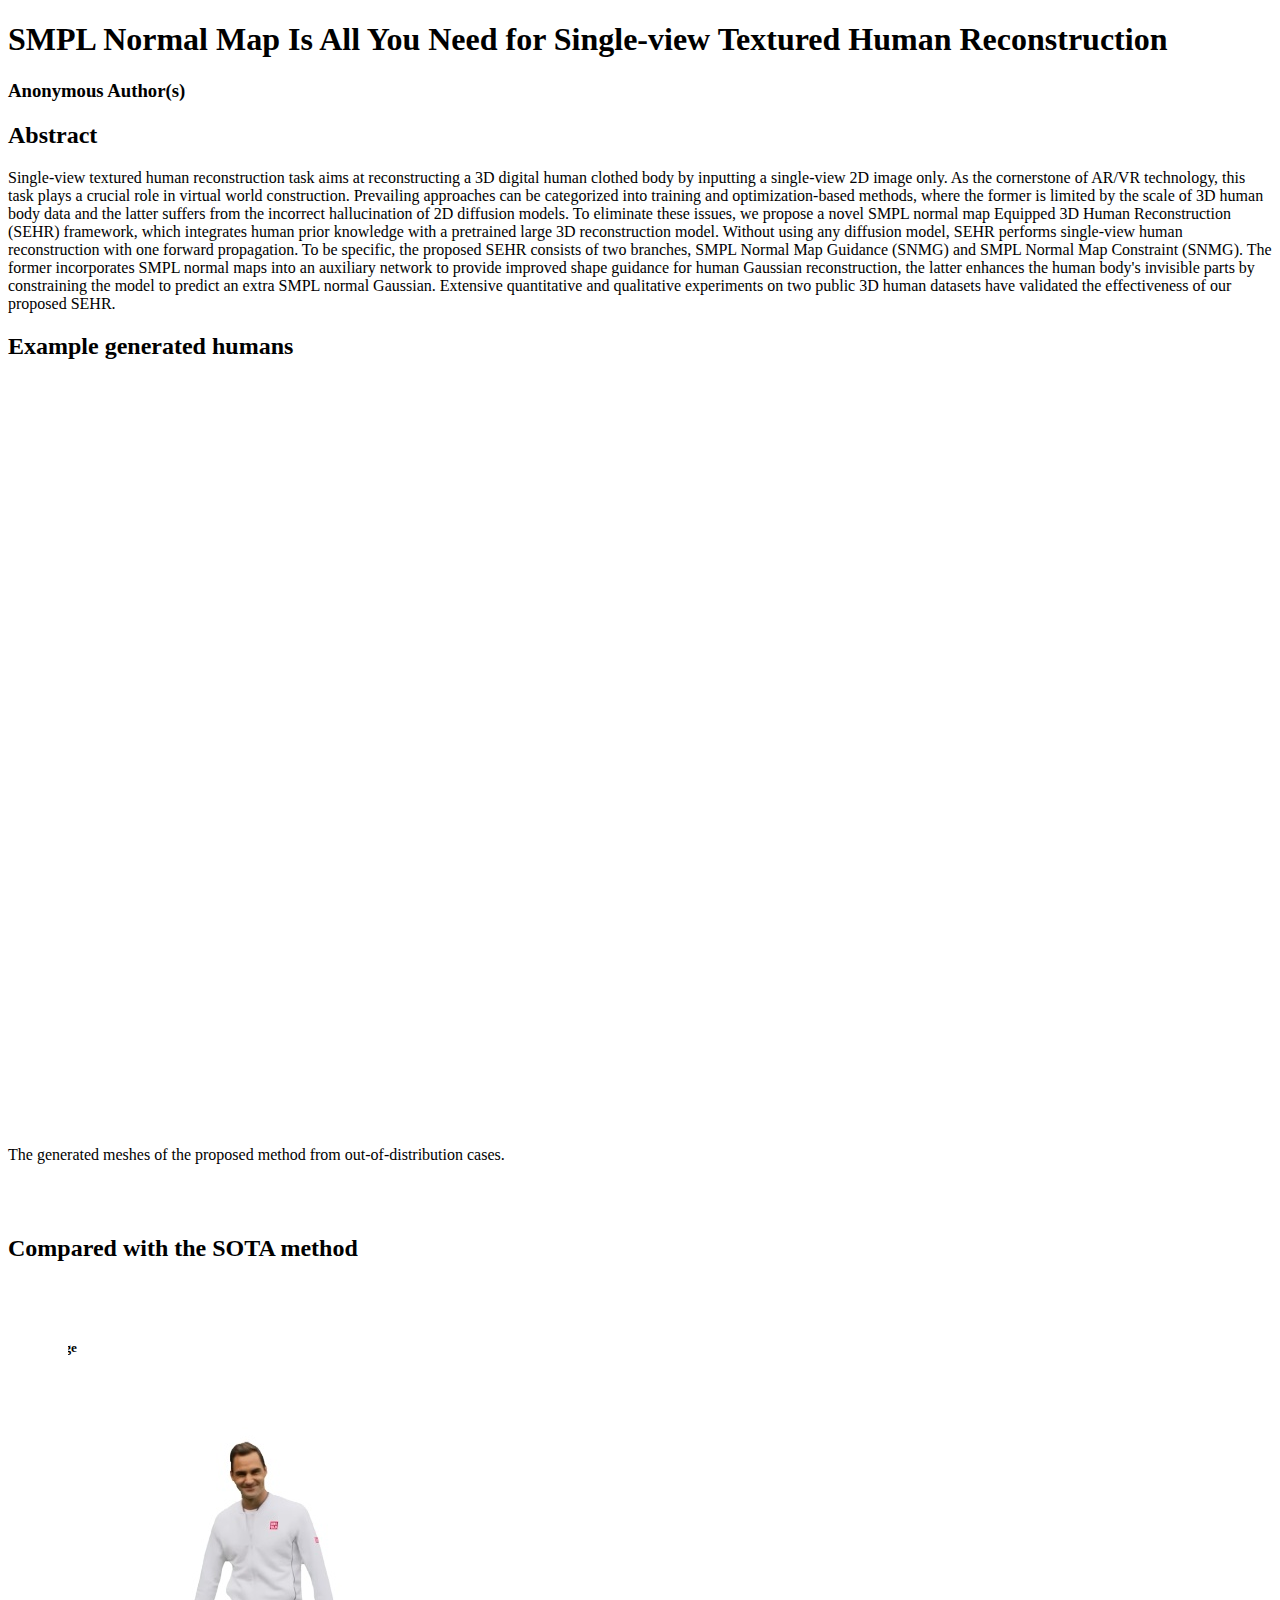
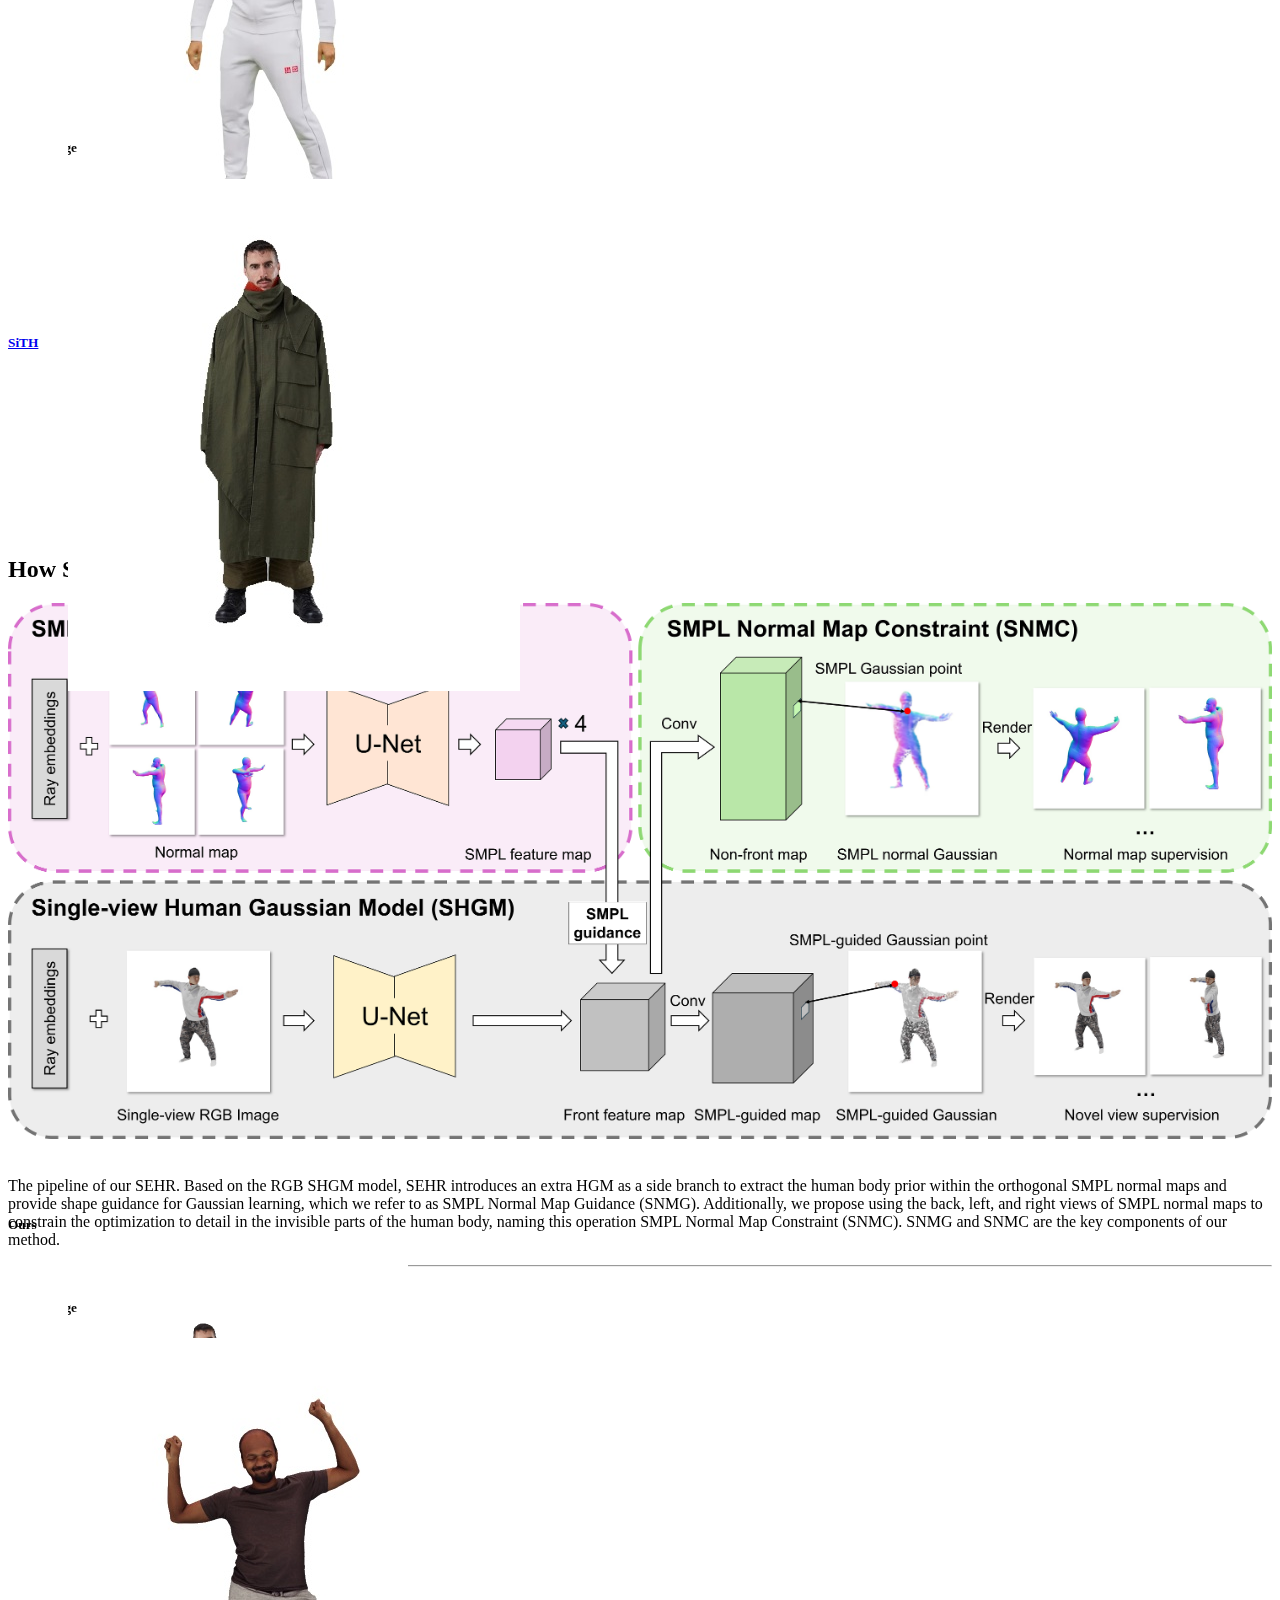
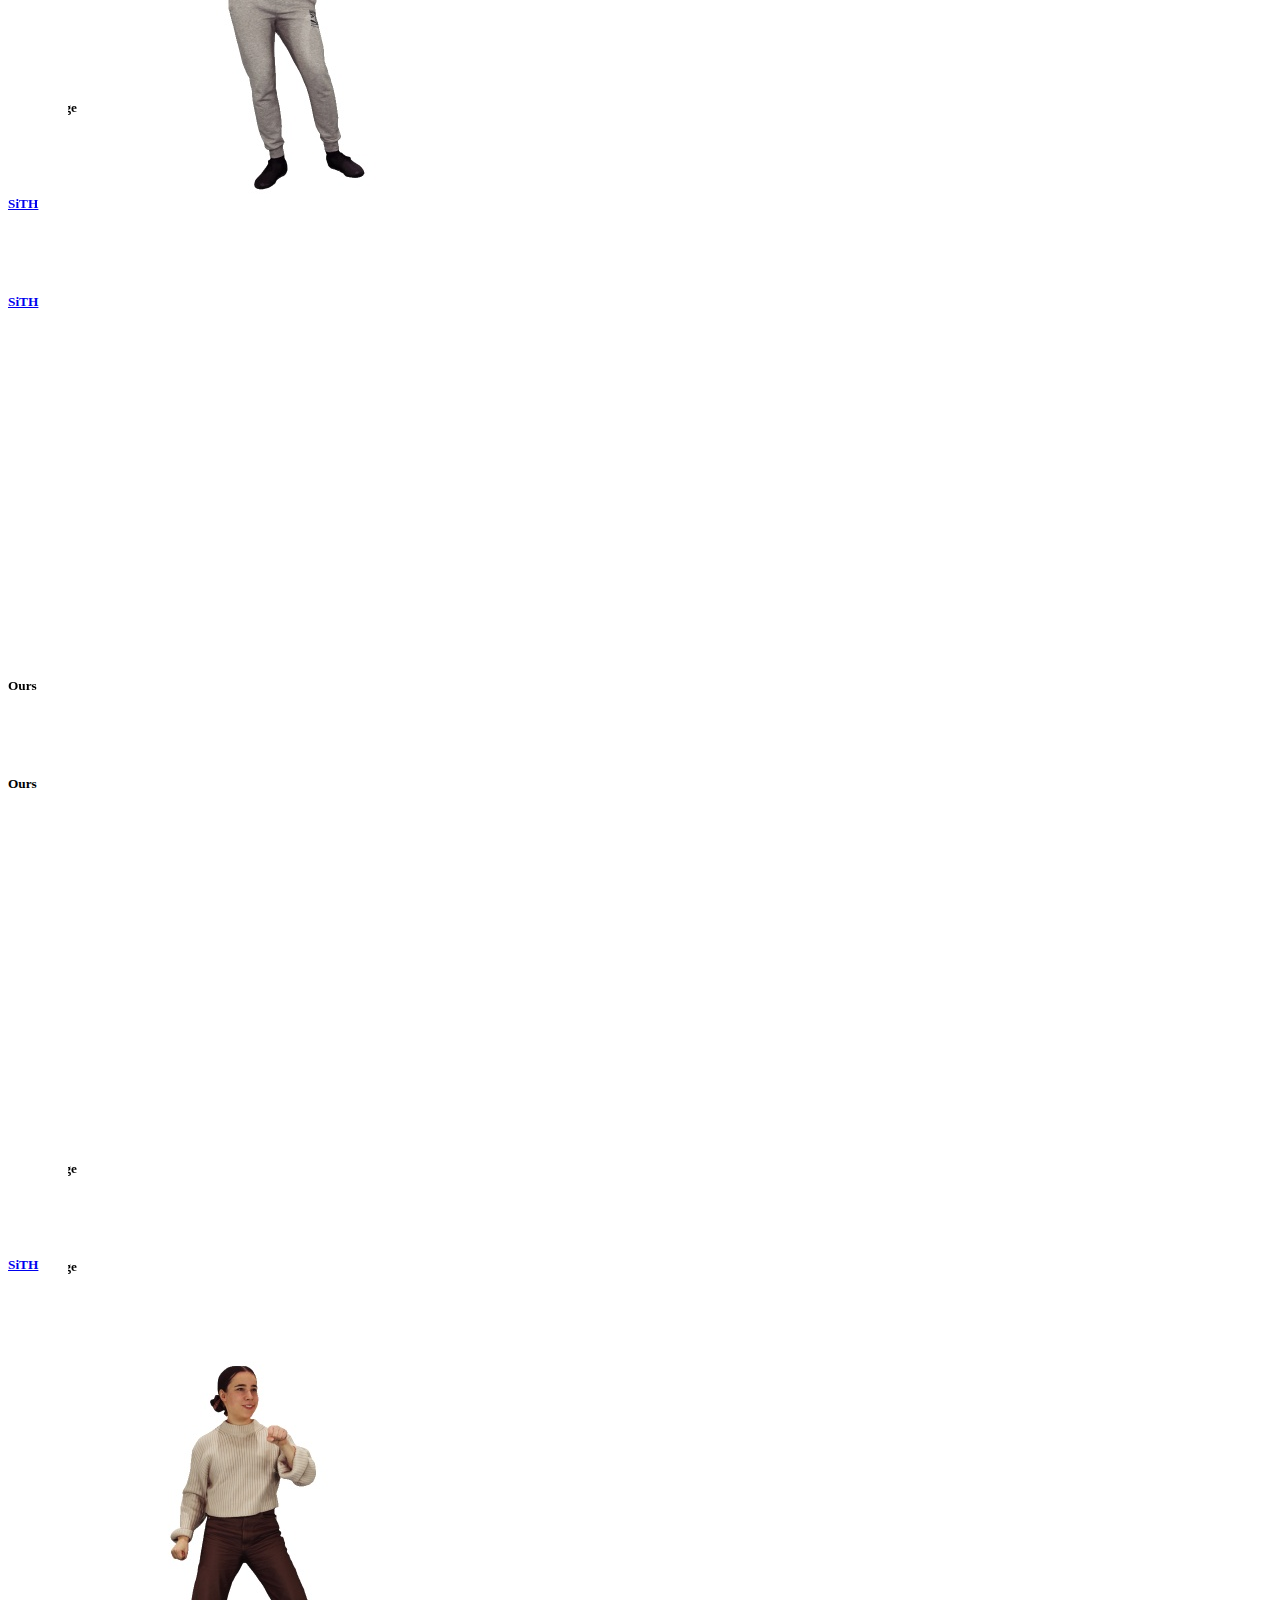
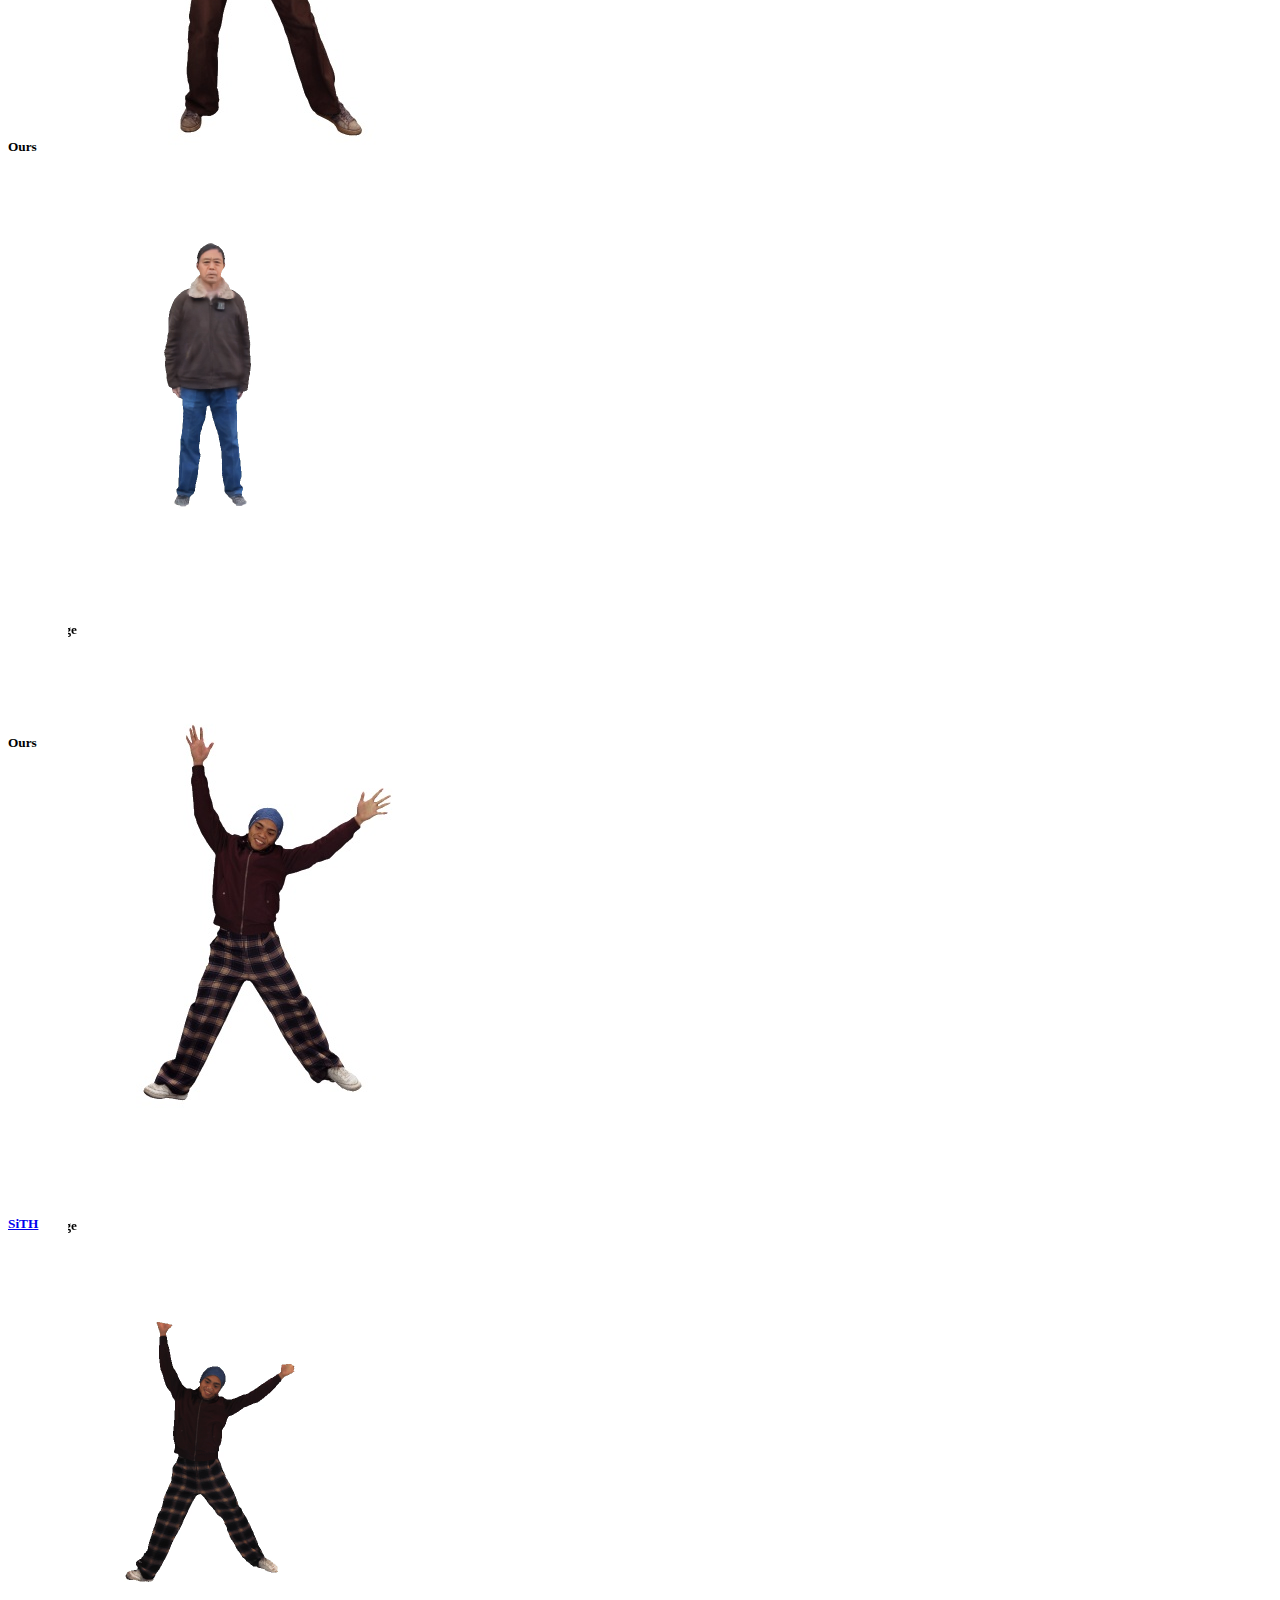
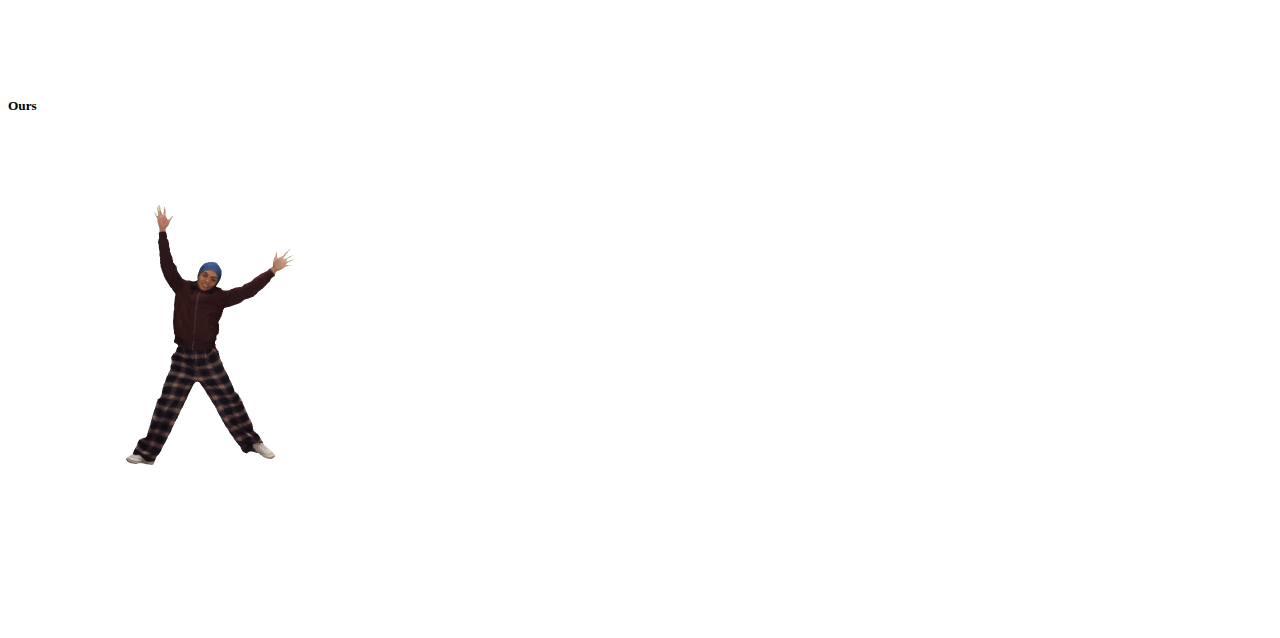
==== commit 54ff4979: "Update index.html" ====
--- a/index.html
+++ b/index.html
@@ -12,6 +12,8 @@
 
     <title>SMPL Normal Map Is All You Need for Single-view Textured Human Reconstruction</title>
 
+
+
 </html>
  -->
  <!DOCTYPE html>
@@ -144,17 +146,38 @@
 
 <style>
   .trim-video {
-      width: 300;
-      height: 350;
-      clip-path: inset(0 30px 0 30px); /*上 右 下 左*/
+      width: 400;
+      height: 400;
+      clip-path: inset(0 0 0 60px); /*上 右 下 左*/
       
   }
 </style>
 
+
 <style>
+  .trim-img {
+      width: 330;
+      height: 348;
+      clip-path: inset(0 0 0 60px); /*上 右 下 左*/
+
+  }
+</style>
+
+
+<style>
+  .trim-img2 {
+      width: 330;
+      height: 330;
+      clip-path: inset(0 0 28px 60px); /*上 右 下 左*/
+
+  }
+</style>
+
+
+<style>
 
 .column-wrapper {
-  margin-right: -90px; /* 减少列之间的间距 */
+  margin-right: -60px; /* 减少列之间的间距 */
 }
 </style>
 
@@ -227,7 +250,7 @@
         <div class="columns is-centered has-text-centered">
           <h2 class="title is-3">Example generated humans</h2>
         </div>
-        <div class="container" style="width: 1000px; height: 400px;"> 
+        <div class="container" style="width: 900px; height: 350px;"> 
           <div id="results-carousel-horizontal" class="carousel results-carousel">
     
               <div class="column-wrapper">
@@ -290,7 +313,7 @@
         <!-- <div class="columns is-centered has-text-centered">
           <h2 class="title is-3">Example generated humans</h2>
         </div> -->
-        <div class="container"style="width: 1000px; height: 400px;"> 
+        <div class="container"style="width: 900px; height: 400px;"> 
           <div id="results-carousel-horizontal" class="carousel results-carousel">
 
               <div class="column-wrapper">
@@ -369,24 +392,24 @@
           <div class="video-row">
 
                   <div class="column-wrapper">
-                      <video width="300" height="350"  autoplay loop playsinline muted>
+                      <video width="400" height="400"  autoplay loop playsinline muted>
                         <source src="meshes/gaussian_pred_0_131.glb.mp4" type="video/mp4">
                       </video>
                   </div>
                   <div class="column-wrapper">
-                      <video width="300" height="350"  autoplay loop playsinline muted>
+                      <video width="400" height="400"  autoplay loop playsinline muted>
                         <source src="meshes/gaussian_pred_0_218.glb.mp4" type="video/mp4">
                       </video>
                   </div>
 
                                     <div class="column-wrapper">
-                      <video width="300" height="350"  autoplay loop playsinline muted>
+                      <video width="400" height="400"  autoplay loop playsinline muted>
                         <source src="meshes/gaussian_pred_0_215.glb.mp4" type="video/mp4">
                       </video>
                   </div>
 
                               <div class="column-wrapper">
-                      <video width="300" height="350"  autoplay loop playsinline muted>
+                      <video width="400" height="400"  autoplay loop playsinline muted>
                         <source src="meshes/gaussian_pred_0_125.glb.mp4" type="video/mp4">
                       </video>
                   </div>
@@ -401,25 +424,25 @@
         <div class="video-row">
 
                                   <div class="column-wrapper">
-                    <video width="300" height="350"  autoplay loop playsinline muted>
+                    <video width="400" height="400"  autoplay loop playsinline muted>
                       <source src="meshes/gaussian_pred_0_231.glb.mp4" type="video/mp4">
                     </video>
                 </div>
                             <div class="column-wrapper">
-                    <video width="300" height="350"  autoplay loop playsinline muted>
+                    <video width="400" height="400"  autoplay loop playsinline muted>
                       <source src="meshes/gaussian_pred_0_560.glb.mp4" type="video/mp4">
                     </video>
                 </div>
             
 
                     <div class="column-wrapper">
-                    <video width="300" height="350"  autoplay loop playsinline muted>
+                    <video width="400" height="400"  autoplay loop playsinline muted>
                       <source src="meshes/gaussian_pred_0_276.glb.mp4" type="video/mp4">
                     </video>
                 </div>
 
                                          <div class="column-wrapper">
-                    <video width="300" height="350"  autoplay loop playsinline muted>
+                    <video width="400" height="400"  autoplay loop playsinline muted>
                       <source src="meshes/gaussian_pred_0_270.glb.mp4" type="video/mp4">
                     </video>
                 </div>   
@@ -433,7 +456,7 @@
 
 
                 <div class="column-wrapper">
-                    <video width="300" height="350"  autoplay loop playsinline muted>
+                    <video width="400" height="400"  autoplay loop playsinline muted>
                       <source src="meshes/gaussian_pred_0_224.glb.mp4" type="video/mp4">
                     </video>
                 </div>
@@ -442,19 +465,19 @@
 
 
                                         <div class="column-wrapper">
-                    <video width="300" height="350"  autoplay loop playsinline muted>
+                    <video width="400" height="400"  autoplay loop playsinline muted>
                       <source src="meshes/gaussian_pred_0_630.glb.mp4" type="video/mp4">
                     </video>
                 </div>
 
                                     
                 <div class="column-wrapper">
-                    <video width="300" height="350"  autoplay loop playsinline muted>
+                    <video width="400" height="400"  autoplay loop playsinline muted>
                       <source src="meshes/gaussian_pred_0_286.glb.mp4" type="video/mp4">
                     </video>
                 </div>
                 <div class="column-wrapper">
-                    <video width="300" height="350"  autoplay loop playsinline muted>
+                    <video width="400" height="400"  autoplay loop playsinline muted>
                       <source src="meshes/gaussian_pred_0_322.glb.mp4" type="video/mp4">
                     </video>
                 </div>
@@ -469,22 +492,22 @@
         <div class="video-row">
 
                                         <div class="column-wrapper">
-                    <video width="300" height="350"  autoplay loop playsinline muted>
+                    <video width="400" height="400"  autoplay loop playsinline muted>
                       <source src="meshes/gaussian_pred_0_12.glb.mp4" type="video/mp4">
                         </video>
                 </div>
                             <div class="column-wrapper">
-                    <video width="300" height="350"  autoplay loop playsinline muted>
+                    <video width="400" height="400"  autoplay loop playsinline muted>
                       <source src="meshes/gaussian_pred_0_613.glb.mp4" type="video/mp4">
                     </video>
                 </div>
                 <div class="column-wrapper">
-                    <video width="300" height="350"  autoplay loop playsinline muted>
+                    <video width="400" height="400"  autoplay loop playsinline muted>
                       <source src="meshes/gaussian_pred_0_408.glb.mp4" type="video/mp4">
                     </video>
                 </div>
                 <div class="column-wrapper">
-                    <video width="300" height="350"  autoplay loop playsinline muted>
+                    <video width="400" height="400"  autoplay loop playsinline muted>
                       <source src="meshes/gaussian_pred_0_489.glb.mp4" type="video/mp4">
                     </video>
                 </div>
@@ -505,15 +528,23 @@
         <div class="columns is-centered has-text-centered">
           <h2 class="title is-3">Compared with the SOTA method</h2>
         </div>
-        <div class="container" style="max-width: 900px;">
+
+        <br>
+
+        <div class="container" style="max-width: 900px;  height: 400px;">
+
           <div id="results-carousel-horizontal-2" class="carousel results-carousel" >
 
 
 
 
-                <div class="column-wrapper2">
-                      
-                  <h5 class="text-center"><a class="text-center">Input image</a></h5>
+                <div class="trim-img">
+                  <br>
+                  <div class="columns is-centered has-text-centered">
+                    <h5 class="title is-5">Input image</h5>
+                  </div>
+
+                  <!-- <h5 class="text-center"><a class="text-center">Input image</a></h5> -->
 
                   <img src="comp_sith/ood_input_images_0_0.jpg" alt="" style="max-width: 100%; height: auto;">
 
@@ -521,66 +552,96 @@
 
 
               <div class="column-wrapper2">
-                  
+                <!-- <br>
+                <div class="columns is-centered has-text-centered">
                   <h5 class="text-center" style="text-decoration: underline; color: blue;"><a class="text-center" href="https://sith-diffusion.github.io/">SiTH</a></h5>
-
-                  
-                  <video width="300" height="350"  autoplay loop playsinline muted>
+                </div> -->
+
+                <br>
+                <div class="columns is-centered has-text-centered">
+                  <h5 class="title is-5"style="text-decoration: underline; color: blue;"><a class="text-center" href="https://sith-diffusion.github.io/">SiTH</a></h5>
+                </div>
+
+                  <video width="400" height="400"  autoplay loop playsinline muted>
                     <source src="comp_sith/000_reco.obj.mp4" type="video/mp4">
                   </video>
               </div>
               <div class="column-wrapper2">
-                  <h5 class="text-center"><a class="text-center">Ours</a></h5>
-
-                  <video width="300" height="350"  autoplay loop playsinline muted>
+                  <!-- <h5 class="text-center"><a class="text-center">Ours</a></h5> -->
+
+
+                  <br>
+                  <div class="columns is-centered has-text-centered">
+                    <h5 class="title is-5"><a class="text-center">Ours</a></h5>
+                  </div>
+
+
+                  <video width="400" height="400"  autoplay loop playsinline muted>
                     <source src="comp_sith/gaussian_pred_0_0.glb.mp4" type="video/mp4">
                   </video>
               </div>
 
 
-                <div class="column-wrapper2">
-
-                  <h5 class="text-center"><a class="text-center">Input image</a></h5>
+              <div class="trim-img">
+                <br>
+                <div class="columns is-centered has-text-centered">
+                  <h5 class="title is-5">Input image</h5>
+                </div>
 
                   <img src="comp_sith/ood_input_images_0_24.jpg" alt="" style="max-width: 100%; height: auto;">
 
               </div>
               <div class="column-wrapper2">
-
-                <h5 class="text-center" style="text-decoration: underline; color: blue;"><a class="text-center" href="https://sith-diffusion.github.io/">SiTH</a></h5>
-
-                  <video width="300" height="350"  autoplay loop playsinline muted>
+                <br>
+                <div class="columns is-centered has-text-centered">
+                  <h5 class="title is-5"style="text-decoration: underline; color: blue;"><a class="text-center" href="https://sith-diffusion.github.io/">SiTH</a></h5>
+                </div>
+
+                  <video width="400" height="400"  autoplay loop playsinline muted>
                     <source src="comp_sith/0024_000_0276_00062_07_00121_reco.obj.mp4" type="video/mp4">
                   </video>
               </div>
               <div class="column-wrapper2">
 
-                <h5 class="text-center"><a class="text-center">Ours</a></h5>
-
-                  <video width="300" height="350"  autoplay loop playsinline muted>
+                  <br>
+                  <div class="columns is-centered has-text-centered">
+                    <h5 class="title is-5"><a class="text-center">Ours</a></h5>
+                  </div>
+
+                  <video width="400" height="400"  autoplay loop playsinline muted>
                     <source src="meshes/gaussian_pred_0_276.glb.mp4" type="video/mp4">
                   </video>
               </div>
 
 
               
-                      <div class="column-wrapper2">
-                        <h5 class="text-center"><a class="text-center">Input image</a></h5>
+
+              <div class="trim-img">
+                <br>
+                <div class="columns is-centered has-text-centered">
+                  <h5 class="title is-5">Input image</h5>
+                </div>
 
                           <img src="comp_sith/ood_input_images_0_19.jpg" alt="" style="max-width: 100%; height: auto;">
       
                       </div>
                       <div class="column-wrapper2">
-                        <h5 class="text-center" style="text-decoration: underline; color: blue;"><a class="text-center" href="https://sith-diffusion.github.io/">SiTH</a></h5>
-
-                          <video width="300" height="350"  autoplay loop playsinline muted>
+                        <br>
+                        <div class="columns is-centered has-text-centered">
+                          <h5 class="title is-5"style="text-decoration: underline; color: blue;"><a class="text-center" href="https://sith-diffusion.github.io/">SiTH</a></h5>
+                        </div>
+        
+                          <video width="400" height="400"  autoplay loop playsinline muted>
                             <source src="comp_sith/0019_000_0197_00046_01_00141_reco.obj.mp4" type="video/mp4">
                           </video>
                       </div>
                       <div class="column-wrapper2">
-                        <h5 class="text-center"><a class="text-center">Ours</a></h5>
-
-                          <video width="300" height="350"  autoplay loop playsinline muted>
+
+                        <br>
+                        <div class="columns is-centered has-text-centered">
+                          <h5 class="title is-5"><a class="text-center">Ours</a></h5>
+                        </div>
+                          <video width="400" height="400"  autoplay loop playsinline muted>
                             <source src="comp_sith/gaussian_pred_0_19.glb.mp4" type="video/mp4">
                           </video>
                       </div>
@@ -589,23 +650,34 @@
 
               
 
-                      <div class="column-wrapper2">
-                        <h5 class="text-center"><a class="text-center">Input image</a></h5>
+                      <div class="trim-img">
+                        <br>
+                        <div class="columns is-centered has-text-centered">
+                          <h5 class="title is-5">Input image</h5>
+                        </div>
 
                           <img src="comp_sith/ood_input_images_0_27.jpg" alt="" style="max-width: 100%; height: auto;">
       
                       </div>
                       <div class="column-wrapper2">
-                        <h5 class="text-center" style="text-decoration: underline; color: blue;"><a class="text-center" href="https://sith-diffusion.github.io/">SiTH</a></h5>
-
-                          <video width="300" height="350"  autoplay loop playsinline muted>
+                        <br>
+                        <div class="columns is-centered has-text-centered">
+                          <h5 class="title is-5"style="text-decoration: underline; color: blue;"><a class="text-center" href="https://sith-diffusion.github.io/">SiTH</a></h5>
+                        </div>
+        
+
+                          <video width="400" height="400"  autoplay loop playsinline muted>
                             <source src="comp_sith/0027_000_0333_00067_04_00061_reco.obj.mp4" type="video/mp4">
                           </video>
                       </div>
                       <div class="column-wrapper2">
-                        <h5 class="text-center"><a class="text-center">Ours</a></h5>
-
-                          <video width="300" height="350"  autoplay loop playsinline muted>
+
+                        <br>
+                        <div class="columns is-centered has-text-centered">
+                          <h5 class="title is-5"><a class="text-center">Ours</a></h5>
+                        </div>
+
+                          <video width="400" height="400"  autoplay loop playsinline muted>
                             <source src="comp_sith/gaussian_pred_0_27.glb.mp4" type="video/mp4">
                           </video>
                       </div>
@@ -629,73 +701,124 @@
     <section class="hero is-light is-small">
       <div class="hero-body">
 
-        <div class="container" style="max-width: 900px;">
+        <div class="container" style="max-width: 900px;  height: 400px;">
           <div id="results-carousel-horizontal-2" class="carousel results-carousel" >
 
 
-            <div class="column-wrapper2">
+            <div class="trim-img">
+              <br>
+              <div class="columns is-centered has-text-centered">
+                <h5 class="title is-5">Input image</h5>
+              </div>
+
               <img src="comp_sith/ood_input_images_0_6.jpg" alt="" style="max-width: 100%; height: auto;">
 
           </div>
           <div class="column-wrapper2">
-              <video width="300" height="350"  autoplay loop playsinline muted>
+            <br>
+            <div class="columns is-centered has-text-centered">
+              <h5 class="title is-5"style="text-decoration: underline; color: blue;"><a class="text-center" href="https://sith-diffusion.github.io/">SiTH</a></h5>
+            </div>
+          <video width="400" height="400"  autoplay loop playsinline muted>
                 <source src="comp_sith/006_reco.obj.mp4" type="video/mp4">
               </video>
           </div>
           <div class="column-wrapper2">
 
-              <video width="300" height="350"  autoplay loop playsinline muted>
+            <br>
+            <div class="columns is-centered has-text-centered">
+              <h5 class="title is-5"><a class="text-center">Ours</a></h5>
+            </div>
+              <video width="400" height="400"  autoplay loop playsinline muted>
                 <source src="comp_sith/gaussian_pred_0_6.glb.mp4" type="video/mp4">
               </video>
           </div>
 
 
-          <div class="column-wrapper2">
-            <img src="comp_sith/ood_input_images_0_58.jpg" alt="" style="max-width: 100%; height: auto;">
+          <div class="trim-img">
+            <br>
+            <div class="columns is-centered has-text-centered">
+              <h5 class="title is-5">Input image</h5>
+            </div>
+                        <img src="comp_sith/ood_input_images_0_58.jpg" alt="" style="max-width: 100%; height: auto;">
 
         </div>
         <div class="column-wrapper2">
-            <video width="300" height="350"  autoplay loop playsinline muted>
+          <br>
+          <div class="columns is-centered has-text-centered">
+            <h5 class="title is-5"style="text-decoration: underline; color: blue;"><a class="text-center" href="https://sith-diffusion.github.io/">SiTH</a></h5>
+          </div>
+            <video width="400" height="400"  autoplay loop playsinline muted>
               <source src="comp_sith/0058_000_0637_00095_02_00081_reco.obj.mp4" type="video/mp4">
             </video>
         </div>
         <div class="column-wrapper2">
 
-            <video width="300" height="350"  autoplay loop playsinline muted>
+          <br>
+          <div class="columns is-centered has-text-centered">
+            <h5 class="title is-5"><a class="text-center">Ours</a></h5>
+          </div>
+            <video width="400" height="400"  autoplay loop playsinline muted>
               <source src="comp_sith/gaussian_pred_0_58.glb.mp4" type="video/mp4">
             </video>
         </div>
               
 
 
-        <div class="column-wrapper2">
-          <img src="comp_sith/ood_input_images_0_2.jpg" alt="" style="max-width: 100%; height: auto;">
+        <div class="trim-img">
+          <br>
+          <div class="columns is-centered has-text-centered">
+            <h5 class="title is-5">Input image</h5>
+          </div>
+                    <img src="comp_sith/ood_input_images_0_2.jpg" alt="" style="max-width: 100%; height: auto;">
 
       </div>
       <div class="column-wrapper2">
-          <video width="300" height="350"  autoplay loop playsinline muted>
+        <br>
+        <div class="columns is-centered has-text-centered">
+          <h5 class="title is-5"style="text-decoration: underline; color: blue;"><a class="text-center" href="https://sith-diffusion.github.io/">SiTH</a></h5>
+        </div>
+          <video width="400" height="400"  autoplay loop playsinline muted>
             <source src="comp_sith/0002_000_0019_00010_11_00141_reco.obj.mp4" type="video/mp4">
           </video>
       </div>
       <div class="column-wrapper2">
 
-          <video width="300" height="350"  autoplay loop playsinline muted>
+        <br>
+        <div class="columns is-centered has-text-centered">
+          <h5 class="title is-5"><a class="text-center">Ours</a></h5>
+        </div>
+          <video width="400" height="400"  autoplay loop playsinline muted>
             <source src="comp_sith/gaussian_pred_0_2.glb.mp4" type="video/mp4">
           </video>
       </div>
 
+      <div class="trim-img">
+        <br>
+        <div class="columns is-centered has-text-centered">
+          <h5 class="title is-5">Input image</h5>
+        </div>
+
+        <img src="comp_sith/ood_input_images_0_44.jpg" alt="" style="max-width: 100%; height: auto;">
+
+    </div>
       <div class="column-wrapper2">
-        <img src="comp_sith/ood_input_images_0_44.jpg" alt="" style="max-width: 100%; height: auto;">
-
-    </div>
-    <div class="column-wrapper2">
-        <video width="300" height="350"  autoplay loop playsinline muted>
+        <br>
+        <div class="columns is-centered has-text-centered">
+          <h5 class="title is-5"style="text-decoration: underline; color: blue;"><a class="text-center" href="https://sith-diffusion.github.io/">SiTH</a></h5>
+        </div>
+        <video width="400" height="400"  autoplay loop playsinline muted>
           <source src="comp_sith/0044_000_0478_00075_03_00081_reco.obj.mp4" type="video/mp4">
         </video>
     </div>
     <div class="column-wrapper2">
 
-        <video width="300" height="350"  autoplay loop playsinline muted>
+      <br>
+      <div class="columns is-centered has-text-centered">
+        <h5 class="title is-5"><a class="text-center">Ours</a></h5>
+      </div>
+
+        <video width="400" height="400"  autoplay loop playsinline muted>
           <source src="comp_sith/gaussian_pred_0_44.glb.mp4" type="video/mp4">
         </video>
     </div>
@@ -707,6 +830,7 @@
         </div>
       </div>
 
+      <br>
 
     </section>
 
@@ -729,14 +853,14 @@
                     <h5 class="text-center"><a class="text-center" href="https://sith-diffusion.github.io/">SiTH</a></h5>
 
                     
-                    <video width="300" height="350"  autoplay loop playsinline muted>
+                    <video width="400" height="400"  autoplay loop playsinline muted>
                       <source src="comp_sith/000_reco.obj.mp4" type="video/mp4">
                     </video>
                 </div>
                 <div class="column-wrapper">
                     <h5 class="text-center"><a class="text-center">Ours</a></h5>
 
-                    <video width="300" height="350"  autoplay loop playsinline muted>
+                    <video width="400" height="400"  autoplay loop playsinline muted>
                       <source src="comp_sith/gaussian_pred_0_0.glb.mp4" type="video/mp4">
                     </video>
                 </div>
@@ -756,13 +880,13 @@
 
                 </div>
                 <div class="column-wrapper">
-                    <video width="300" height="350"  autoplay loop playsinline muted>
+                    <video width="400" height="400"  autoplay loop playsinline muted>
                       <source src="comp_sith/006_reco.obj.mp4" type="video/mp4">
                     </video>
                 </div>
                 <div class="column-wrapper">
 
-                    <video width="300" height="350"  autoplay loop playsinline muted>
+                    <video width="400" height="400"  autoplay loop playsinline muted>
                       <source src="comp_sith/gaussian_pred_0_6.glb.mp4" type="video/mp4">
                     </video>
                 </div>
@@ -780,13 +904,13 @@
 
                 </div>
                 <div class="column-wrapper">
-                    <video width="300" height="350"  autoplay loop playsinline muted>
+                    <video width="400" height="400"  autoplay loop playsinline muted>
                       <source src="comp_sith/0024_000_0276_00062_07_00121_reco.obj.mp4" type="video/mp4">
                     </video>
                 </div>
                 <div class="column-wrapper">
 
-                    <video width="300" height="350"  autoplay loop playsinline muted>
+                    <video width="400" height="400"  autoplay loop playsinline muted>
                       <source src="meshes/gaussian_pred_0_276.glb.mp4" type="video/mp4">
                     </video>
                 </div>
@@ -802,13 +926,13 @@
 
                 </div>
                 <div class="column-wrapper">
-                    <video width="300" height="350"  autoplay loop playsinline muted>
+                    <video width="400" height="400"  autoplay loop playsinline muted>
                       <source src="comp_sith/0058_000_0637_00095_02_00081_reco.obj.mp4" type="video/mp4">
                     </video>
                 </div>
                 <div class="column-wrapper">
 
-                    <video width="300" height="350"  autoplay loop playsinline muted>
+                    <video width="400" height="400"  autoplay loop playsinline muted>
                       <source src="comp_sith/gaussian_pred_0_58.glb.mp4" type="video/mp4">
                     </video>
                 </div>
@@ -824,13 +948,13 @@
 
                 </div>
                 <div class="column-wrapper">
-                    <video width="300" height="350"  autoplay loop playsinline muted>
+                    <video width="400" height="400"  autoplay loop playsinline muted>
                       <source src="comp_sith/0019_000_0197_00046_01_00141_reco.obj.mp4" type="video/mp4">
                     </video>
                 </div>
                 <div class="column-wrapper">
 
-                    <video width="300" height="350"  autoplay loop playsinline muted>
+                    <video width="400" height="400"  autoplay loop playsinline muted>
                       <source src="comp_sith/gaussian_pred_0_19.glb.mp4" type="video/mp4">
                     </video>
                 </div>
@@ -848,13 +972,13 @@
 
                 </div>
                 <div class="column-wrapper">
-                    <video width="300" height="350"  autoplay loop playsinline muted>
+                    <video width="400" height="400"  autoplay loop playsinline muted>
                       <source src="comp_sith/0002_000_0019_00010_11_00141_reco.obj.mp4" type="video/mp4">
                     </video>
                 </div>
                 <div class="column-wrapper">
 
-                    <video width="300" height="350"  autoplay loop playsinline muted>
+                    <video width="400" height="400"  autoplay loop playsinline muted>
                       <source src="comp_sith/gaussian_pred_0_2.glb.mp4" type="video/mp4">
                     </video>
                 </div>
@@ -870,13 +994,13 @@
 
                 </div>
                 <div class="column-wrapper">
-                    <video width="300" height="350"  autoplay loop playsinline muted>
+                    <video width="400" height="400"  autoplay loop playsinline muted>
                       <source src="comp_sith/0027_000_0333_00067_04_00061_reco.obj.mp4" type="video/mp4">
                     </video>
                 </div>
                 <div class="column-wrapper">
 
-                    <video width="300" height="350"  autoplay loop playsinline muted>
+                    <video width="400" height="400"  autoplay loop playsinline muted>
                       <source src="comp_sith/gaussian_pred_0_27.glb.mp4" type="video/mp4">
                     </video>
                 </div>
@@ -891,13 +1015,13 @@
 
                 </div>
                 <div class="column-wrapper">
-                    <video width="300" height="350"  autoplay loop playsinline muted>
+                    <video width="400" height="400"  autoplay loop playsinline muted>
                       <source src="comp_sith/0044_000_0478_00075_03_00081_reco.obj.mp4" type="video/mp4">
                     </video>
                 </div>
                 <div class="column-wrapper">
 
-                    <video width="300" height="350"  autoplay loop playsinline muted>
+                    <video width="400" height="400"  autoplay loop playsinline muted>
                       <source src="comp_sith/gaussian_pred_0_44.glb.mp4" type="video/mp4">
                     </video>
                 </div>
@@ -1029,4 +1153,4 @@
     <!-- Import the component -->
 </body>
 
-</html>+</html>
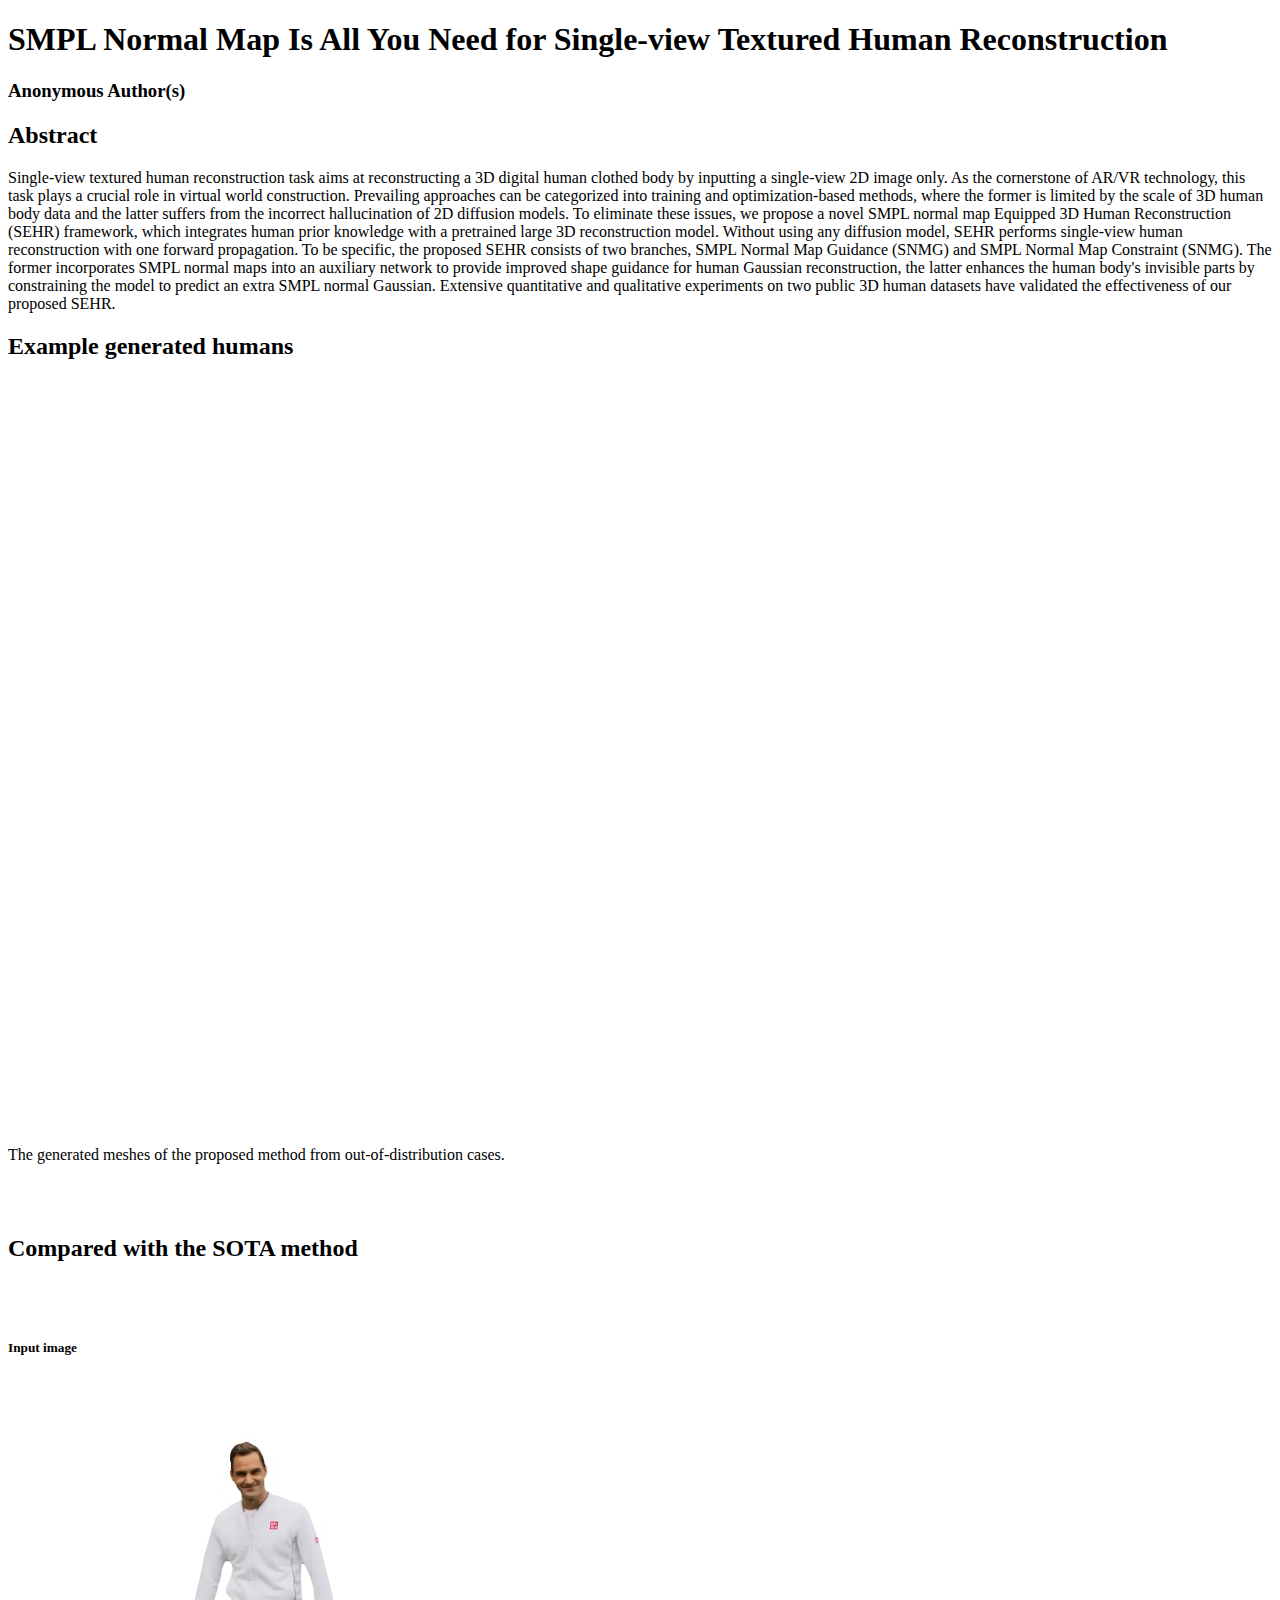
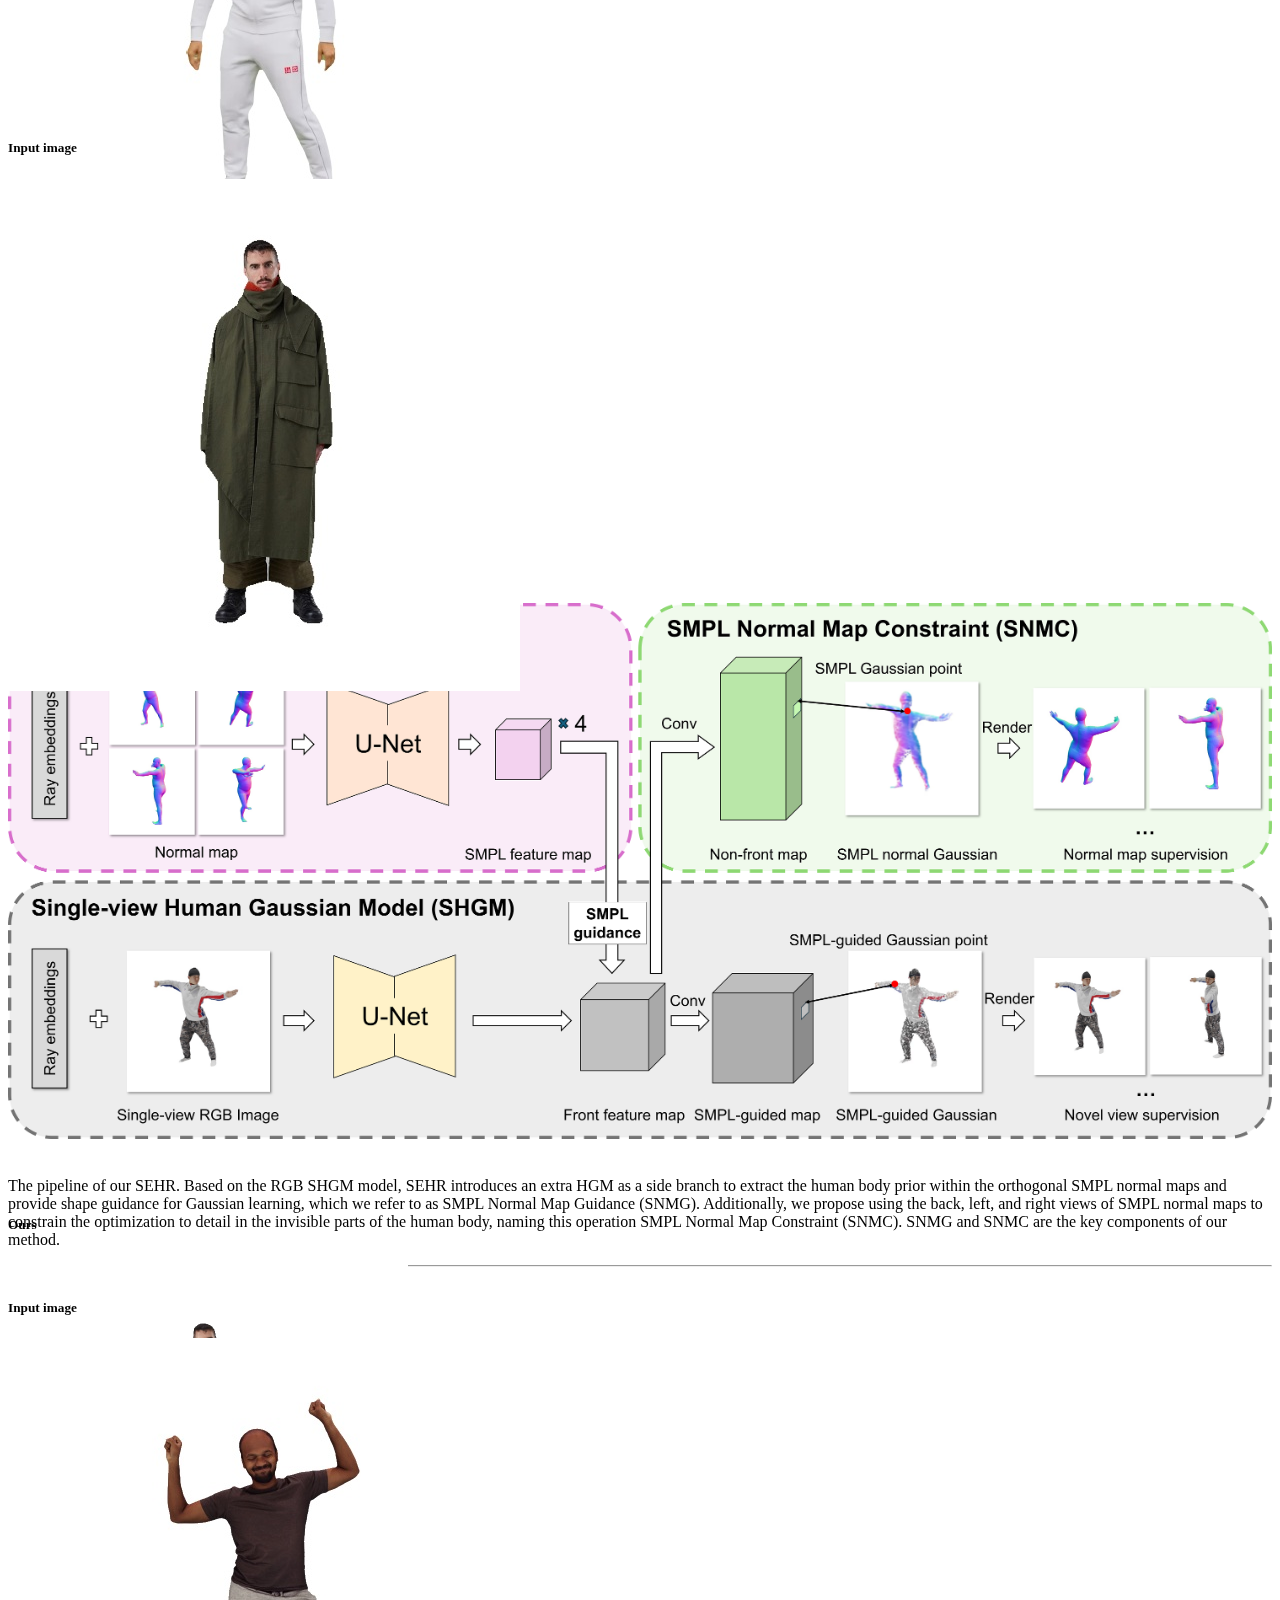
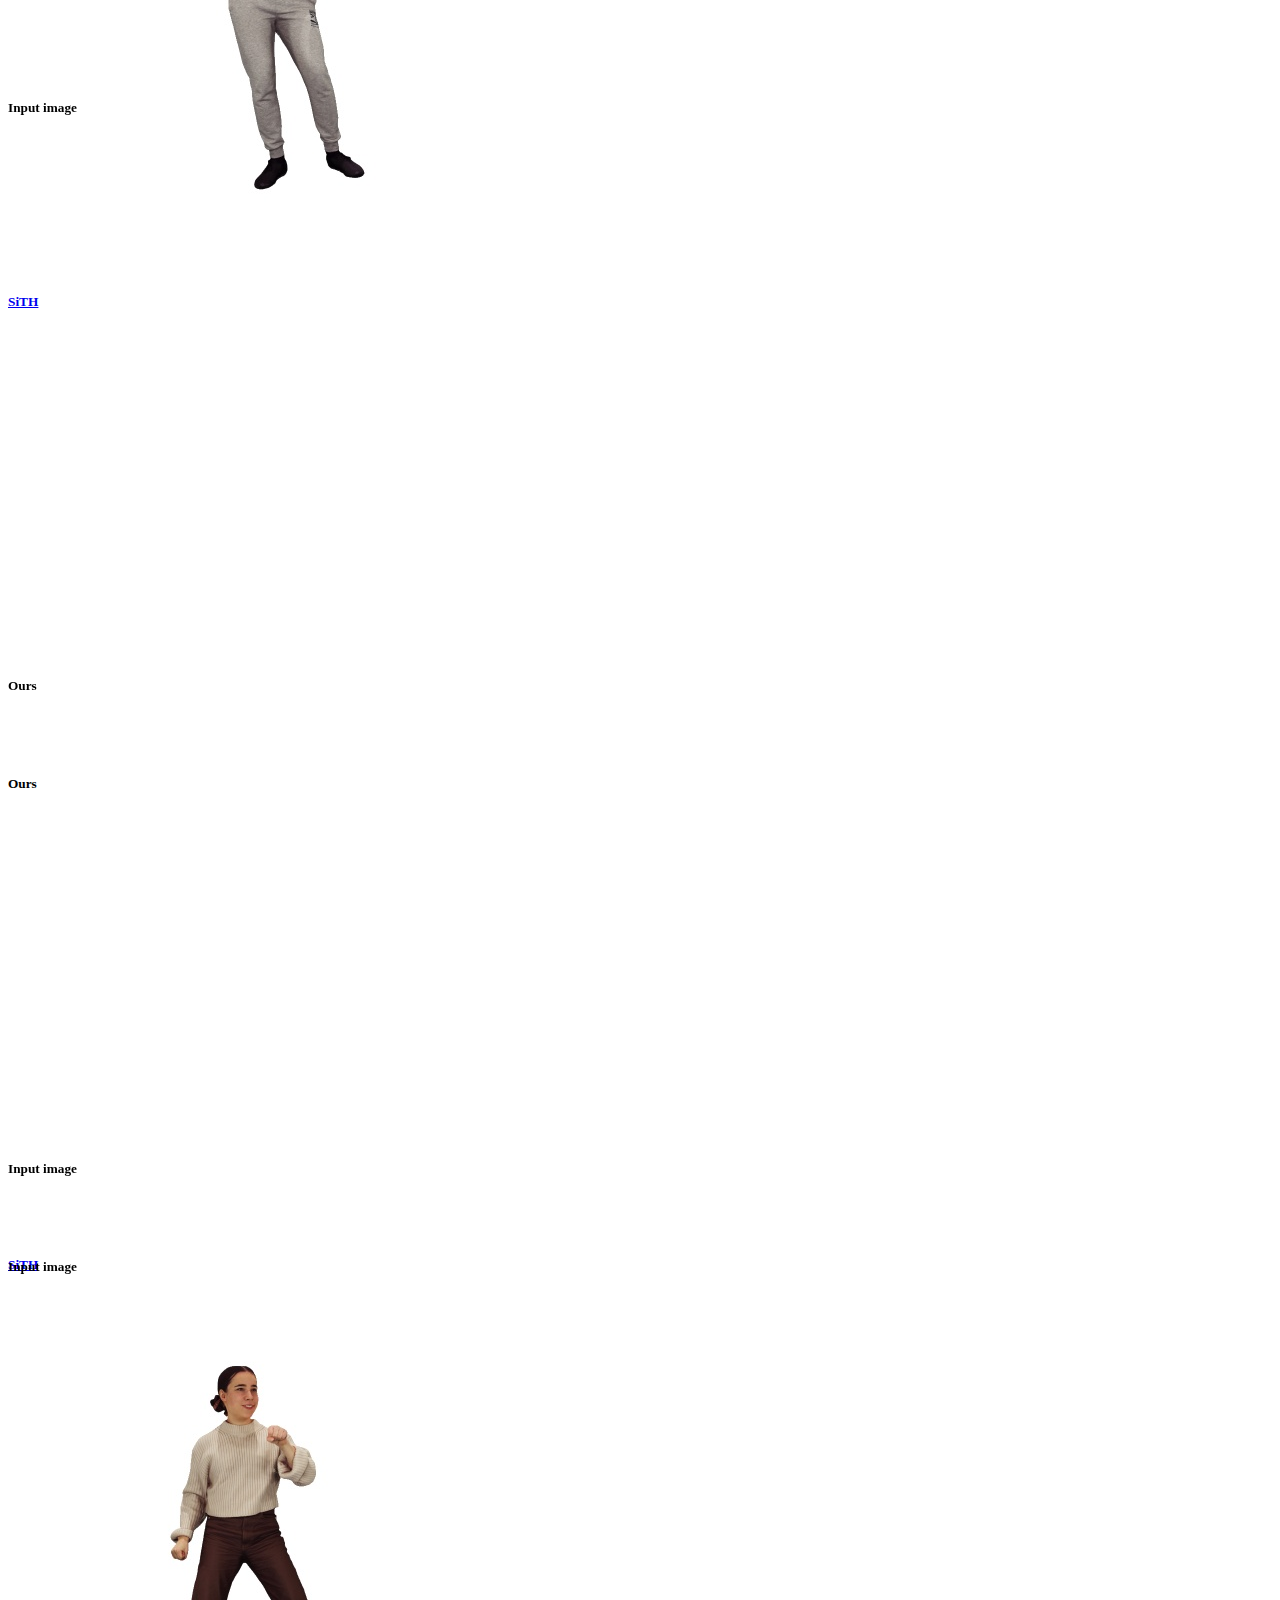
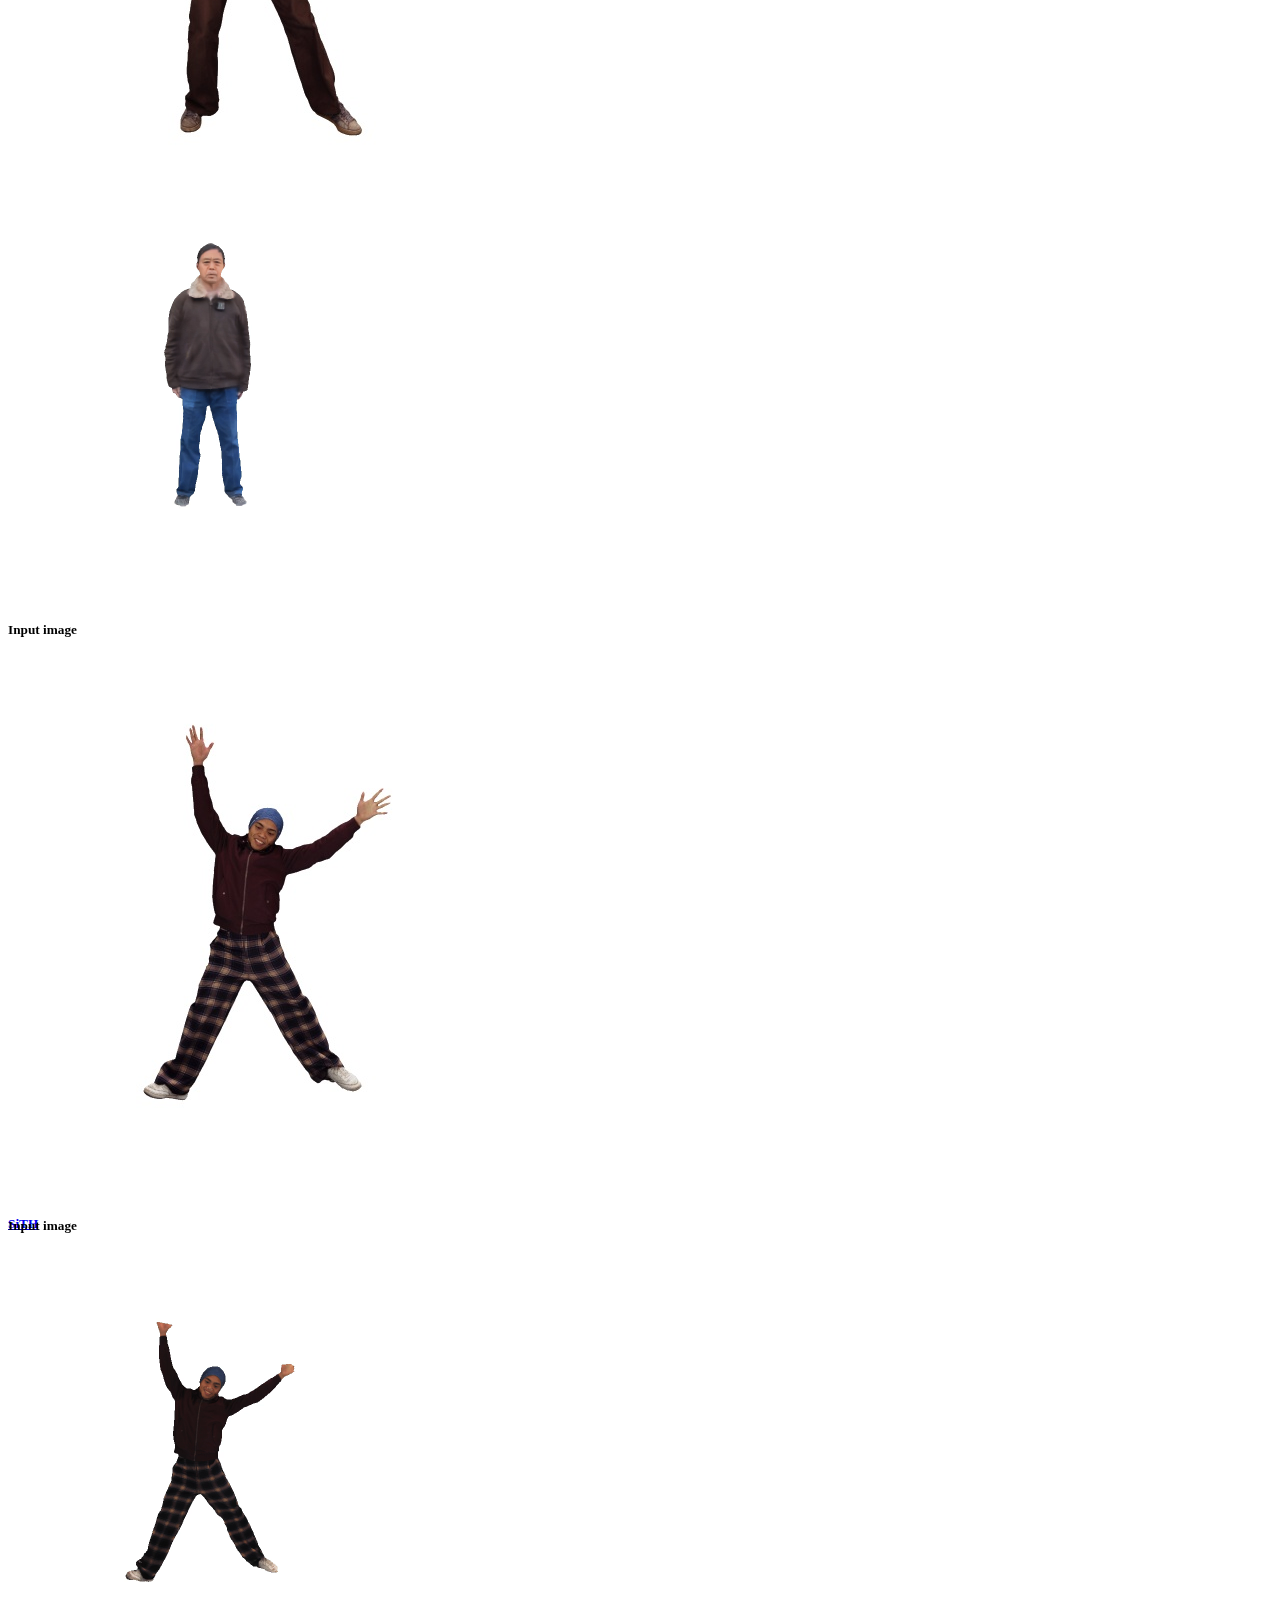
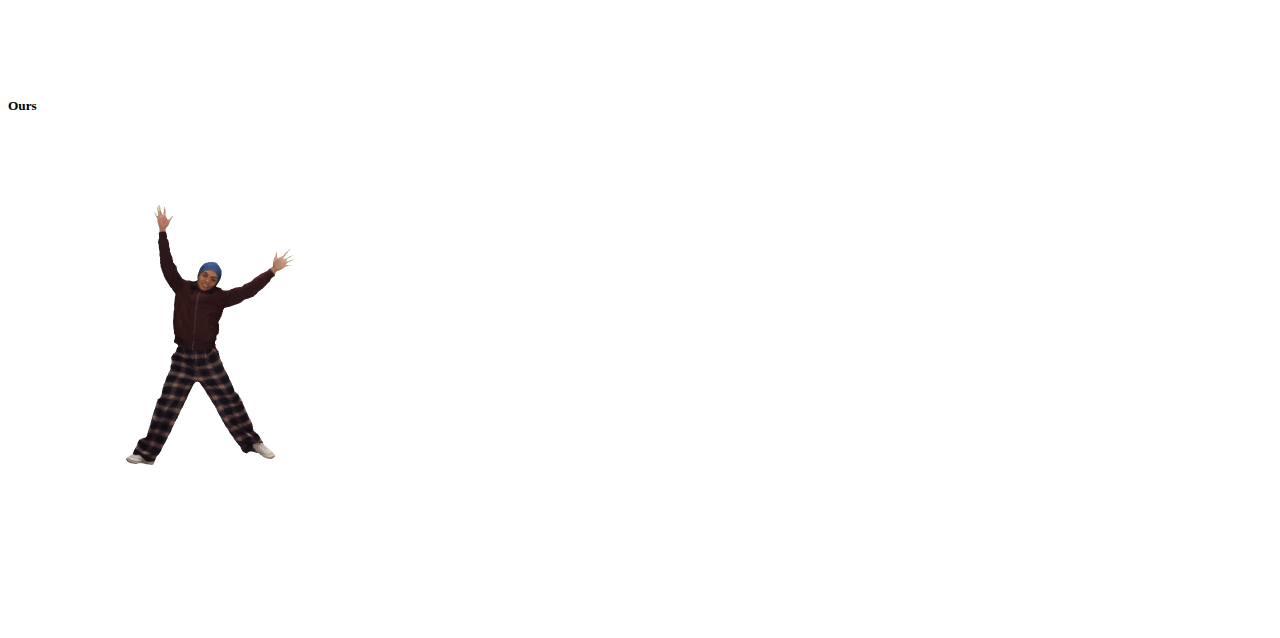
==== commit 74881019: "Update index.html" ====
--- a/index.html
+++ b/index.html
@@ -12,8 +12,6 @@
 
     <title>SMPL Normal Map Is All You Need for Single-view Textured Human Reconstruction</title>
 
-
-
 </html>
  -->
  <!DOCTYPE html>
@@ -148,7 +146,7 @@
   .trim-video {
       width: 400;
       height: 400;
-      clip-path: inset(0 0 0 60px); /*上 右 下 左*/
+      clip-path: inset(0 0 0 0px); /*上 右 下 左*/
       
   }
 </style>
@@ -158,26 +156,19 @@
   .trim-img {
       width: 330;
       height: 348;
-      clip-path: inset(0 0 0 60px); /*上 右 下 左*/
+      clip-path: inset(0 0 0 0); /*上 右 下 左*/
 
   }
 </style>
 
 
+
 <style>
-  .trim-img2 {
-      width: 330;
-      height: 330;
-      clip-path: inset(0 0 28px 60px); /*上 右 下 左*/
-
-  }
-</style>
-
-
-<style>
 
 .column-wrapper {
-  margin-right: -60px; /* 减少列之间的间距 */
+  margin-left: -40px; /* 减少列之间的间距 */
+  margin-right: -20px; /* 减少列之间的间距 */
+
 }
 </style>
 
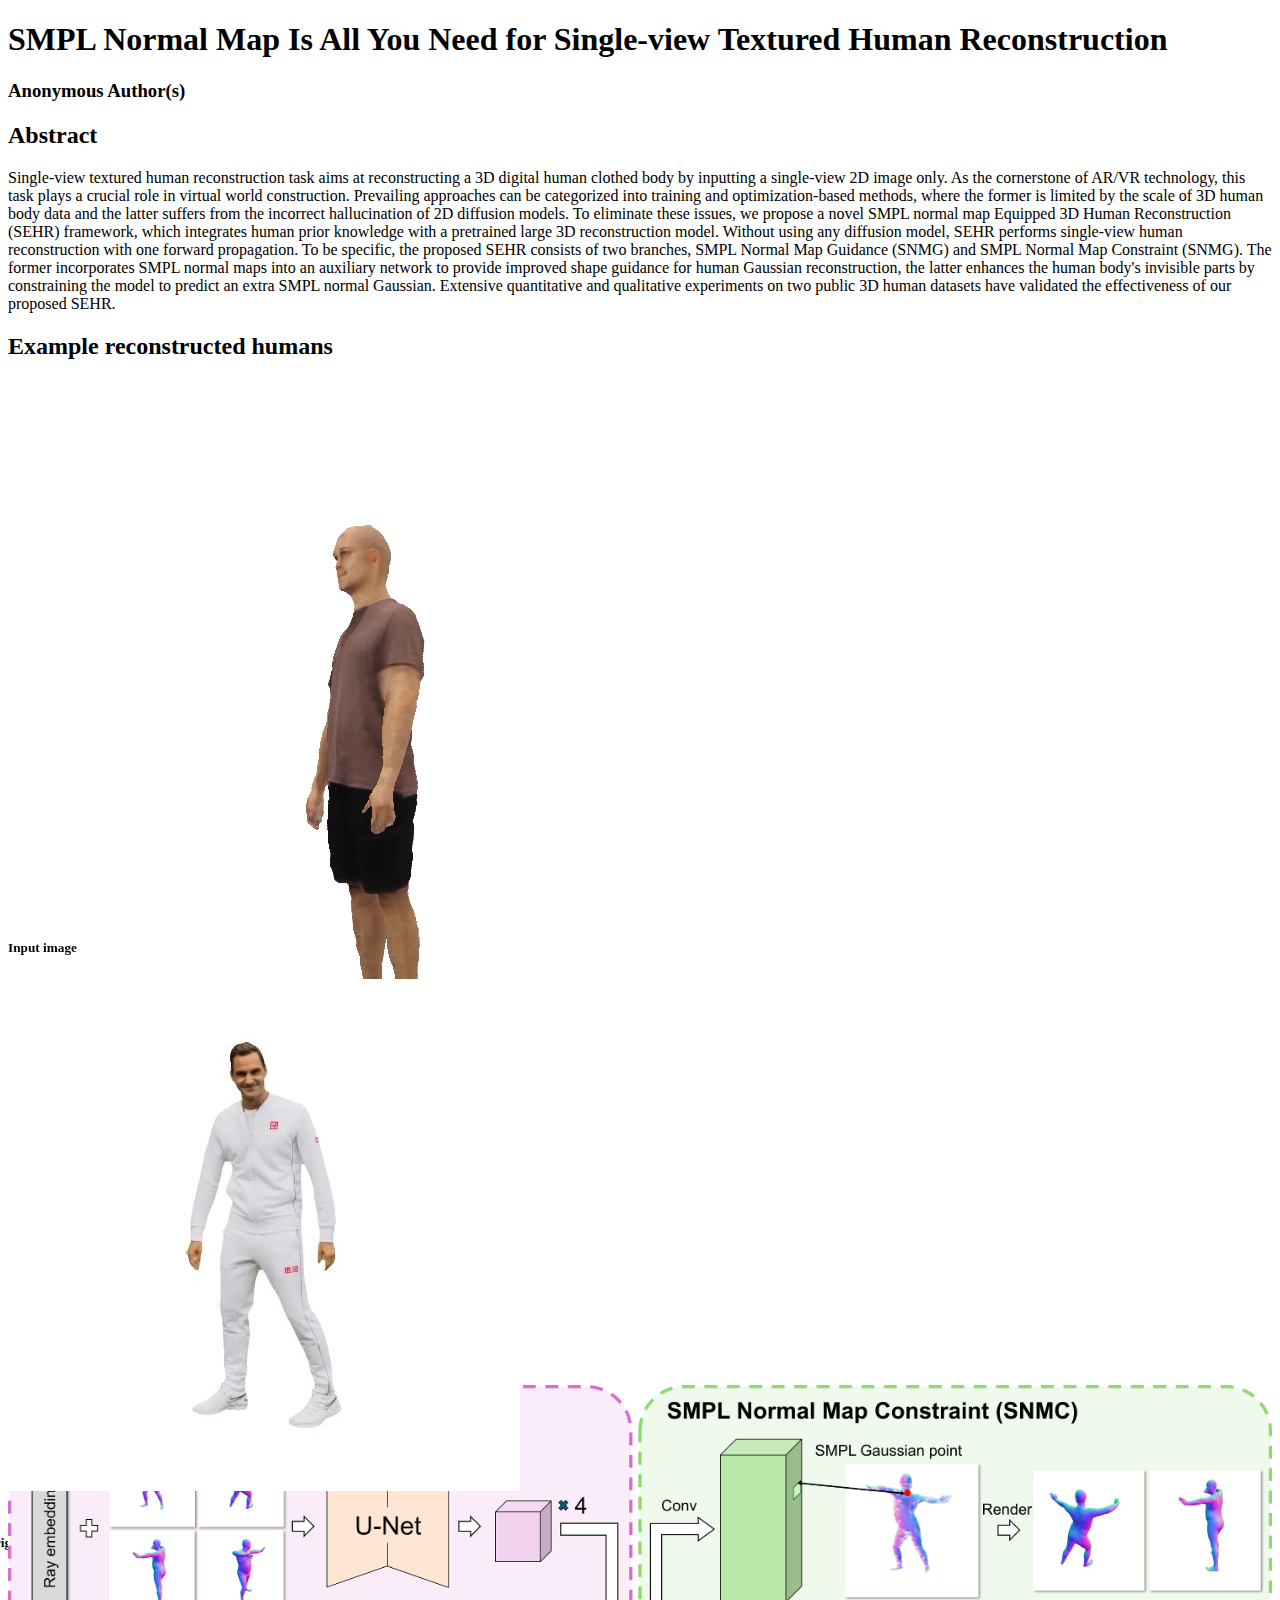
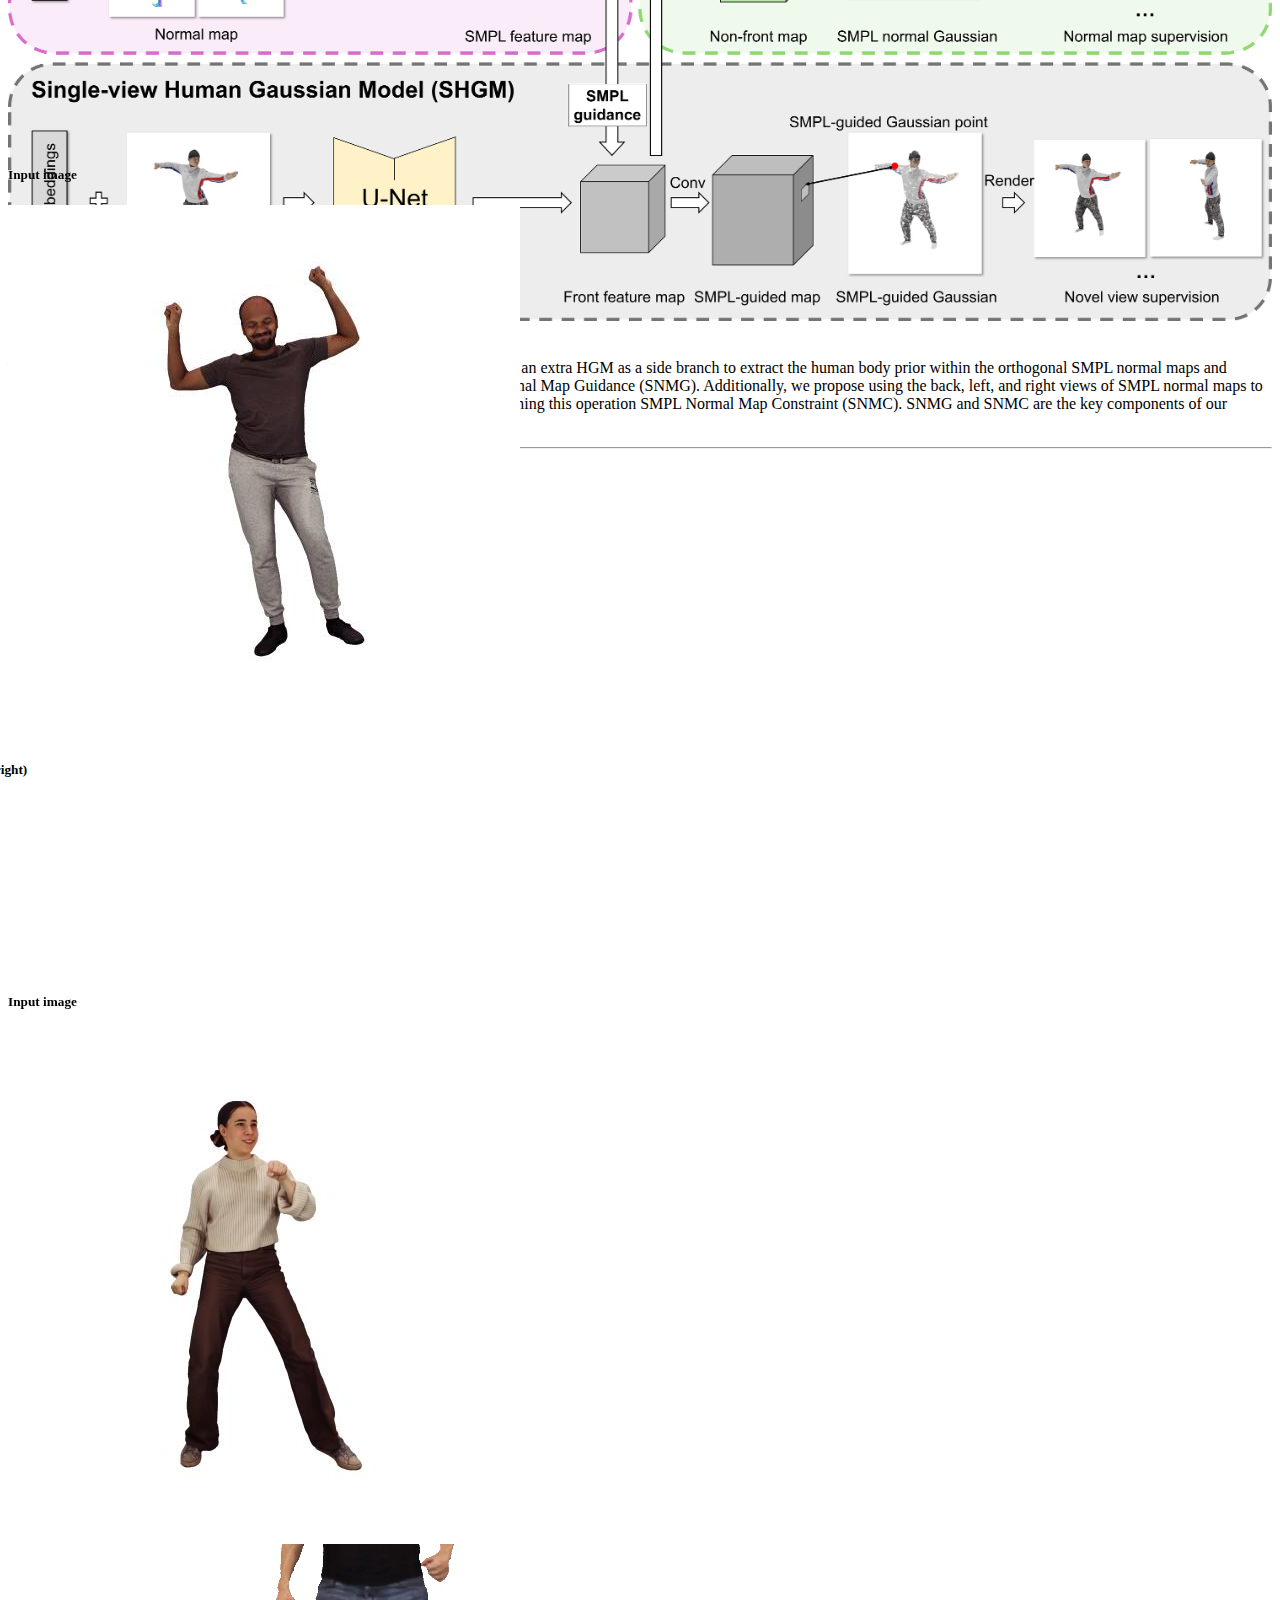
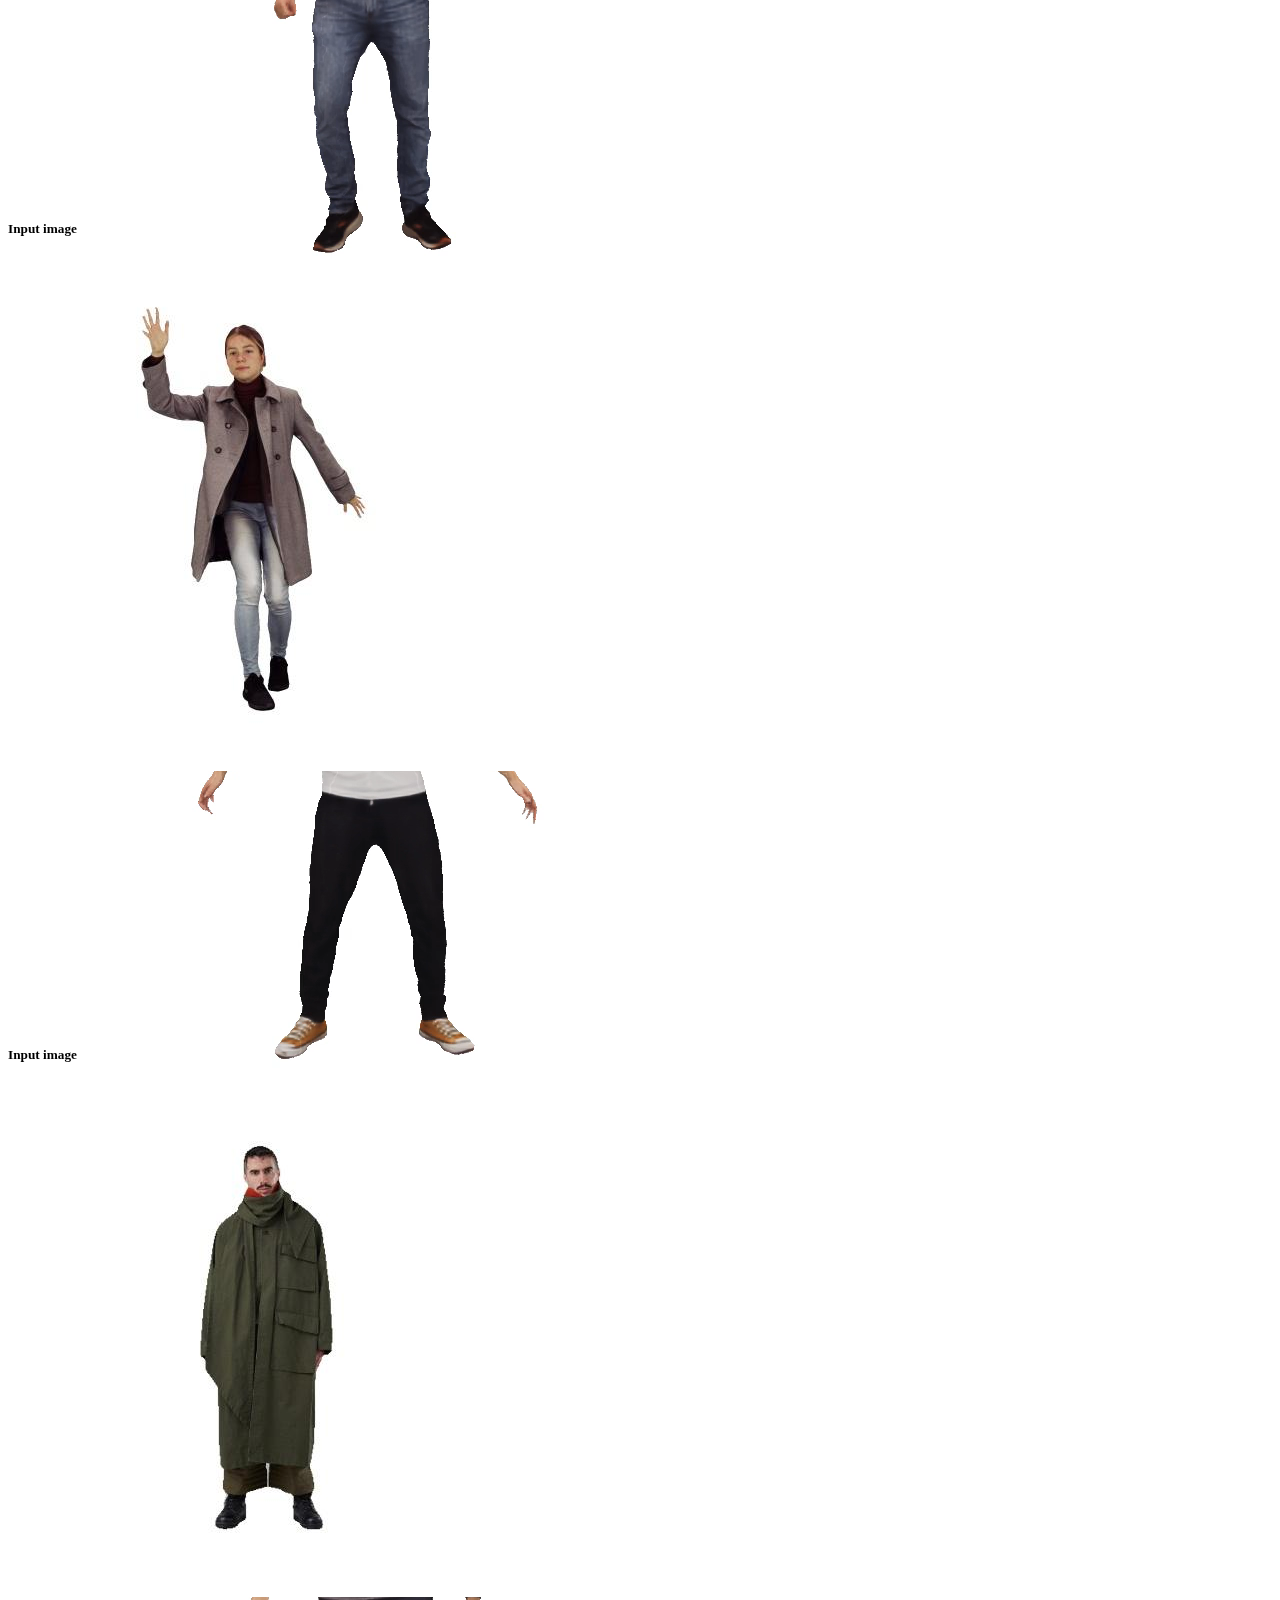
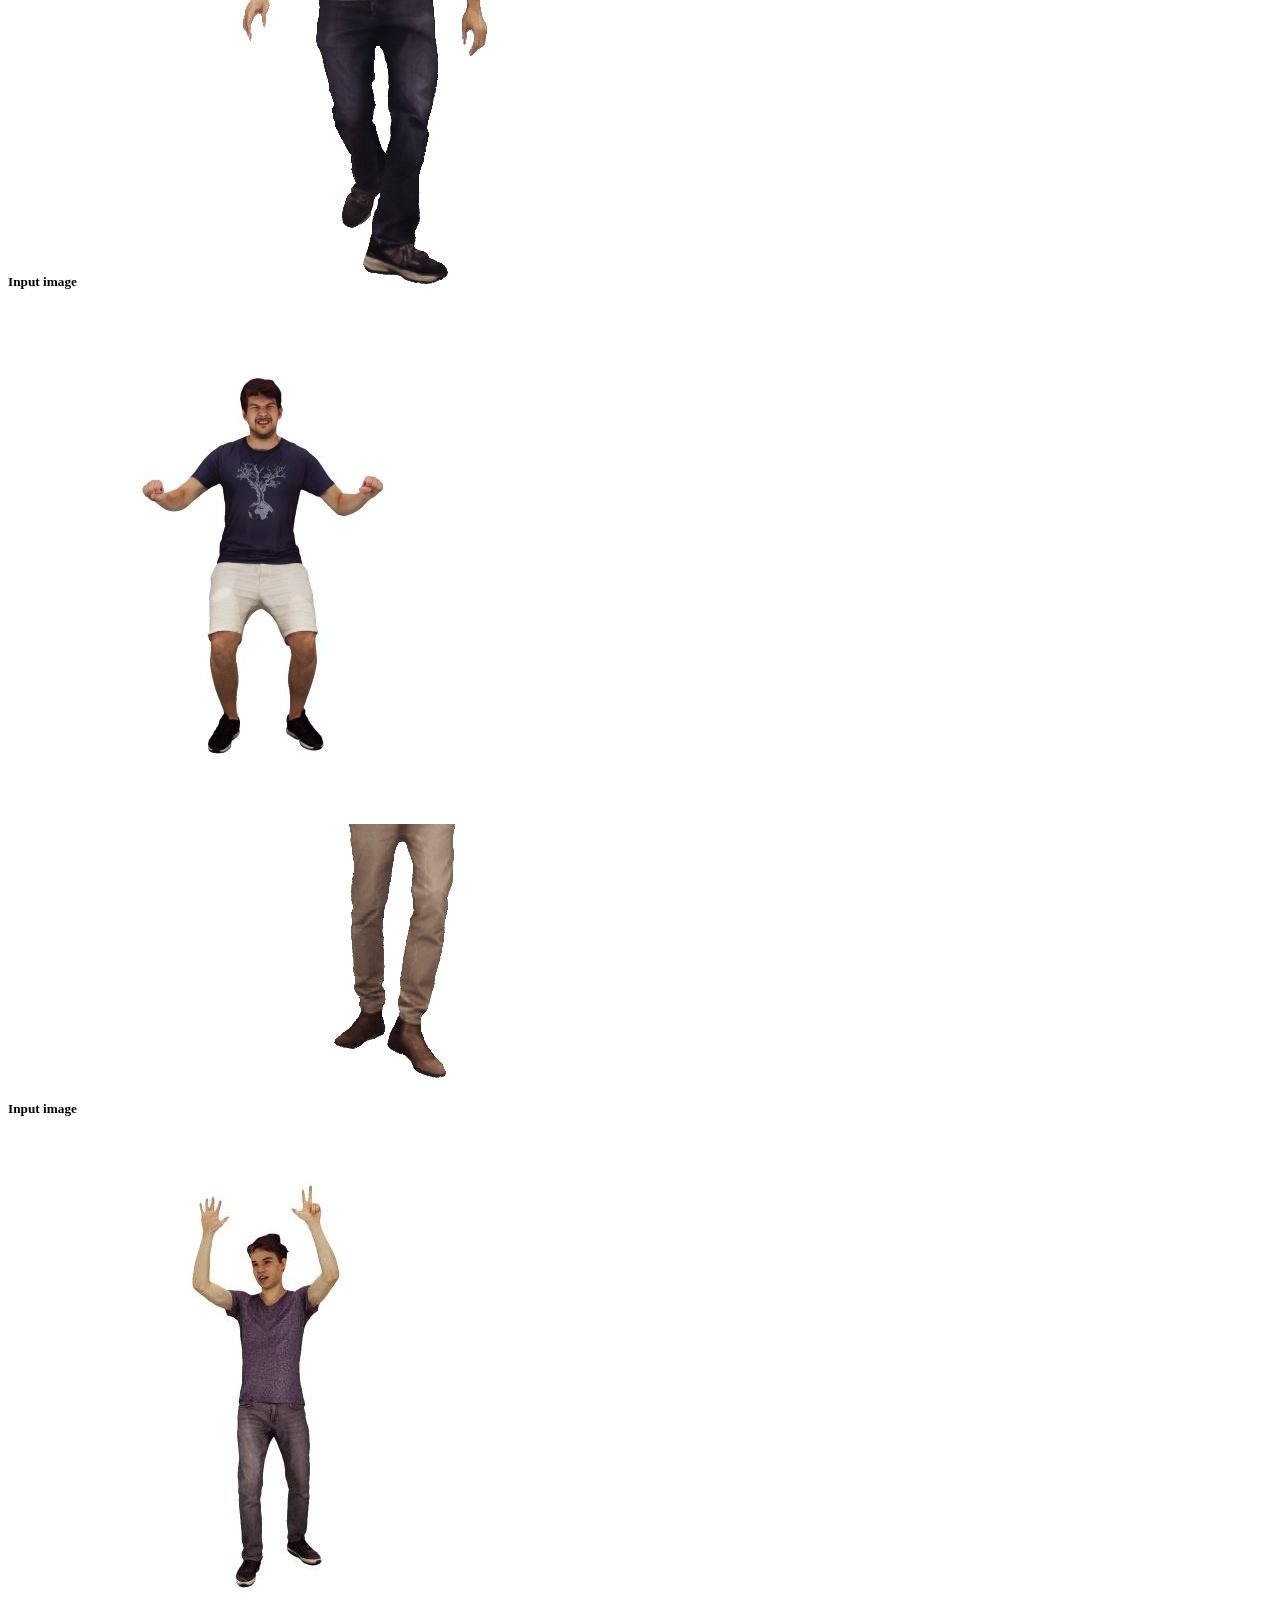
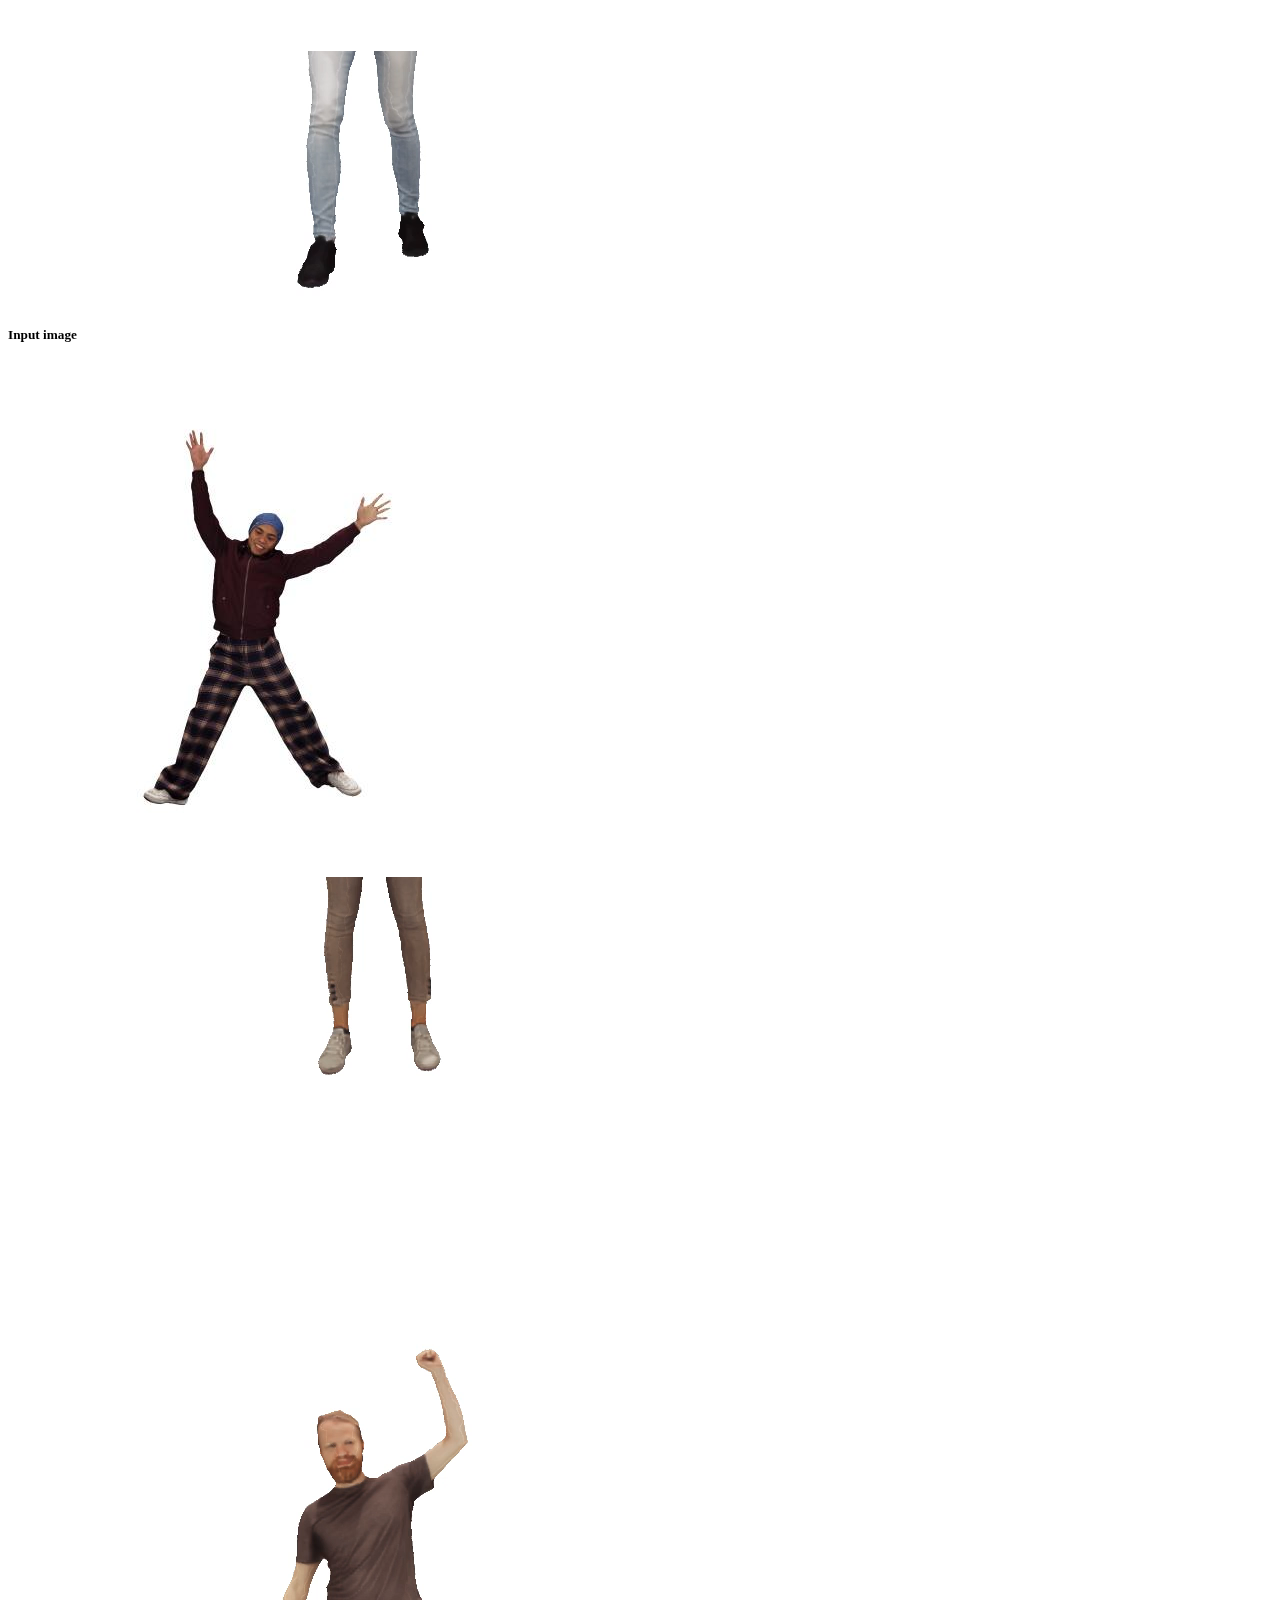
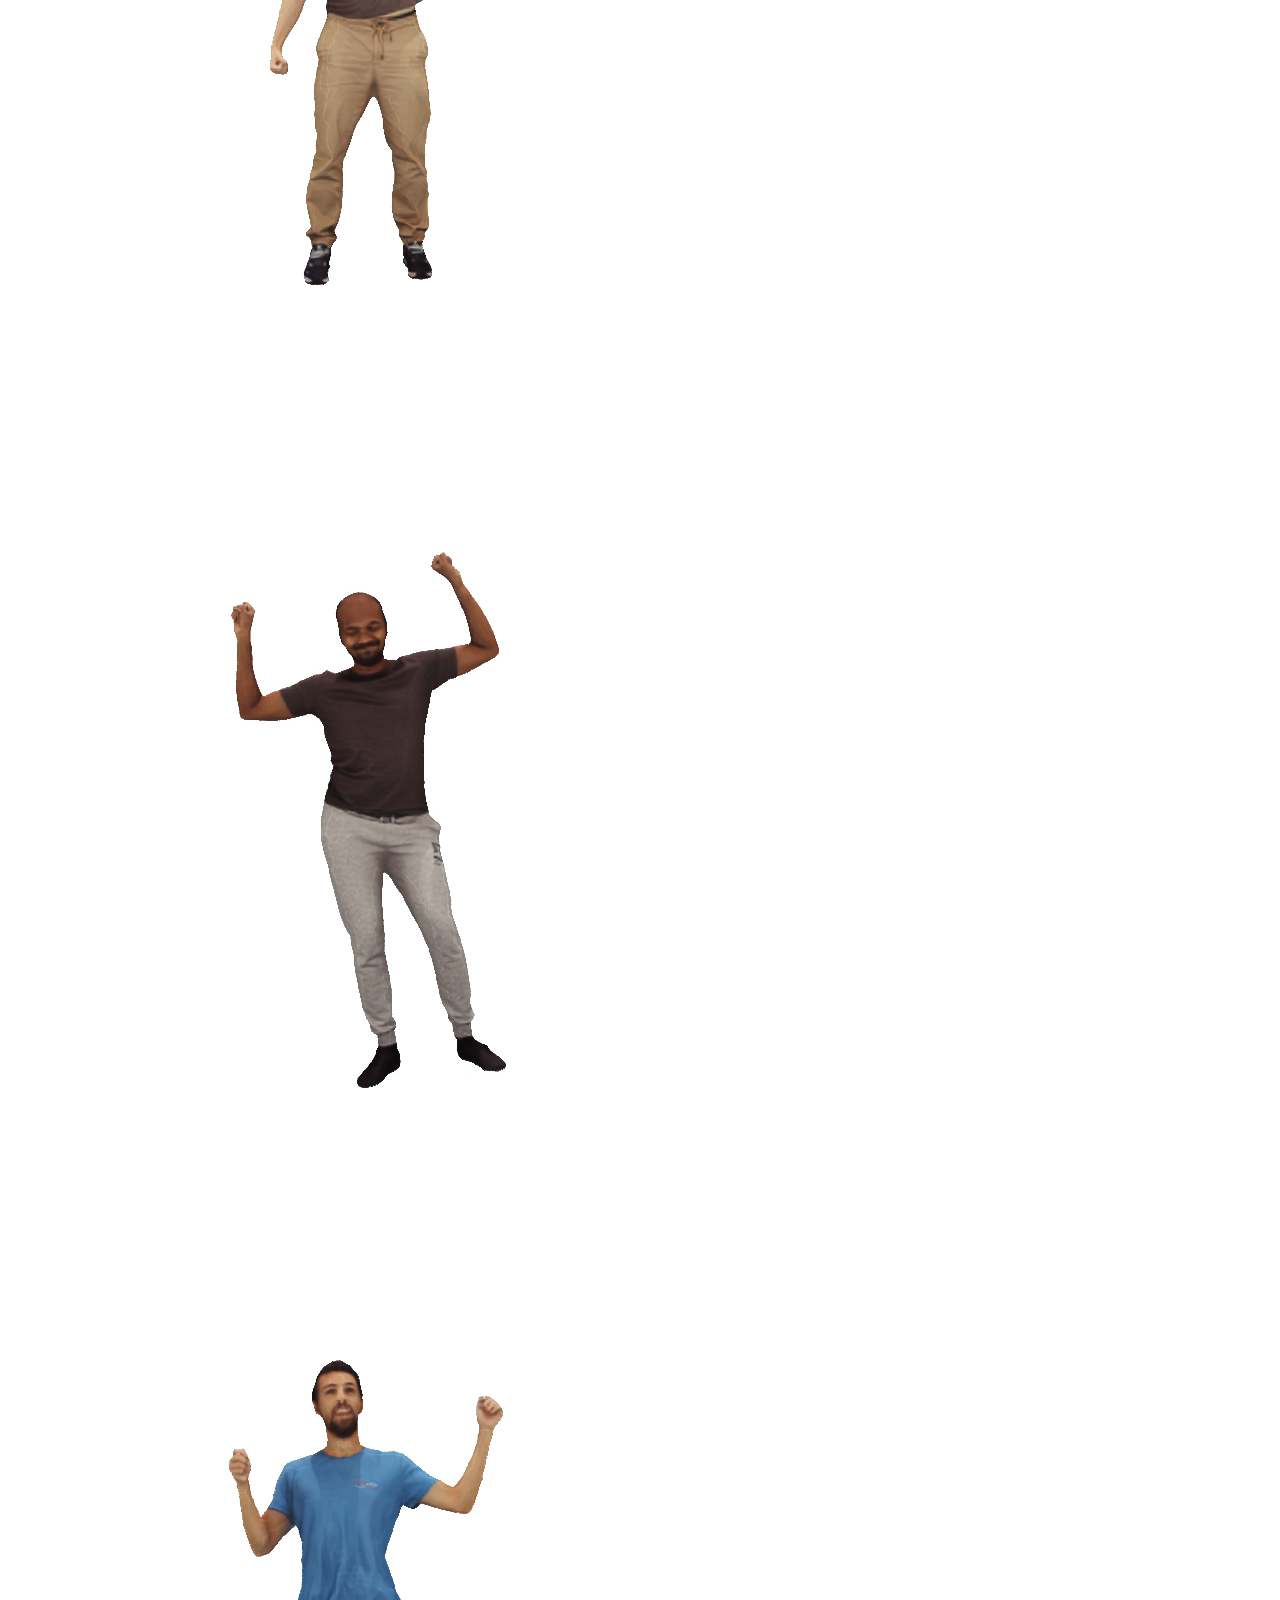
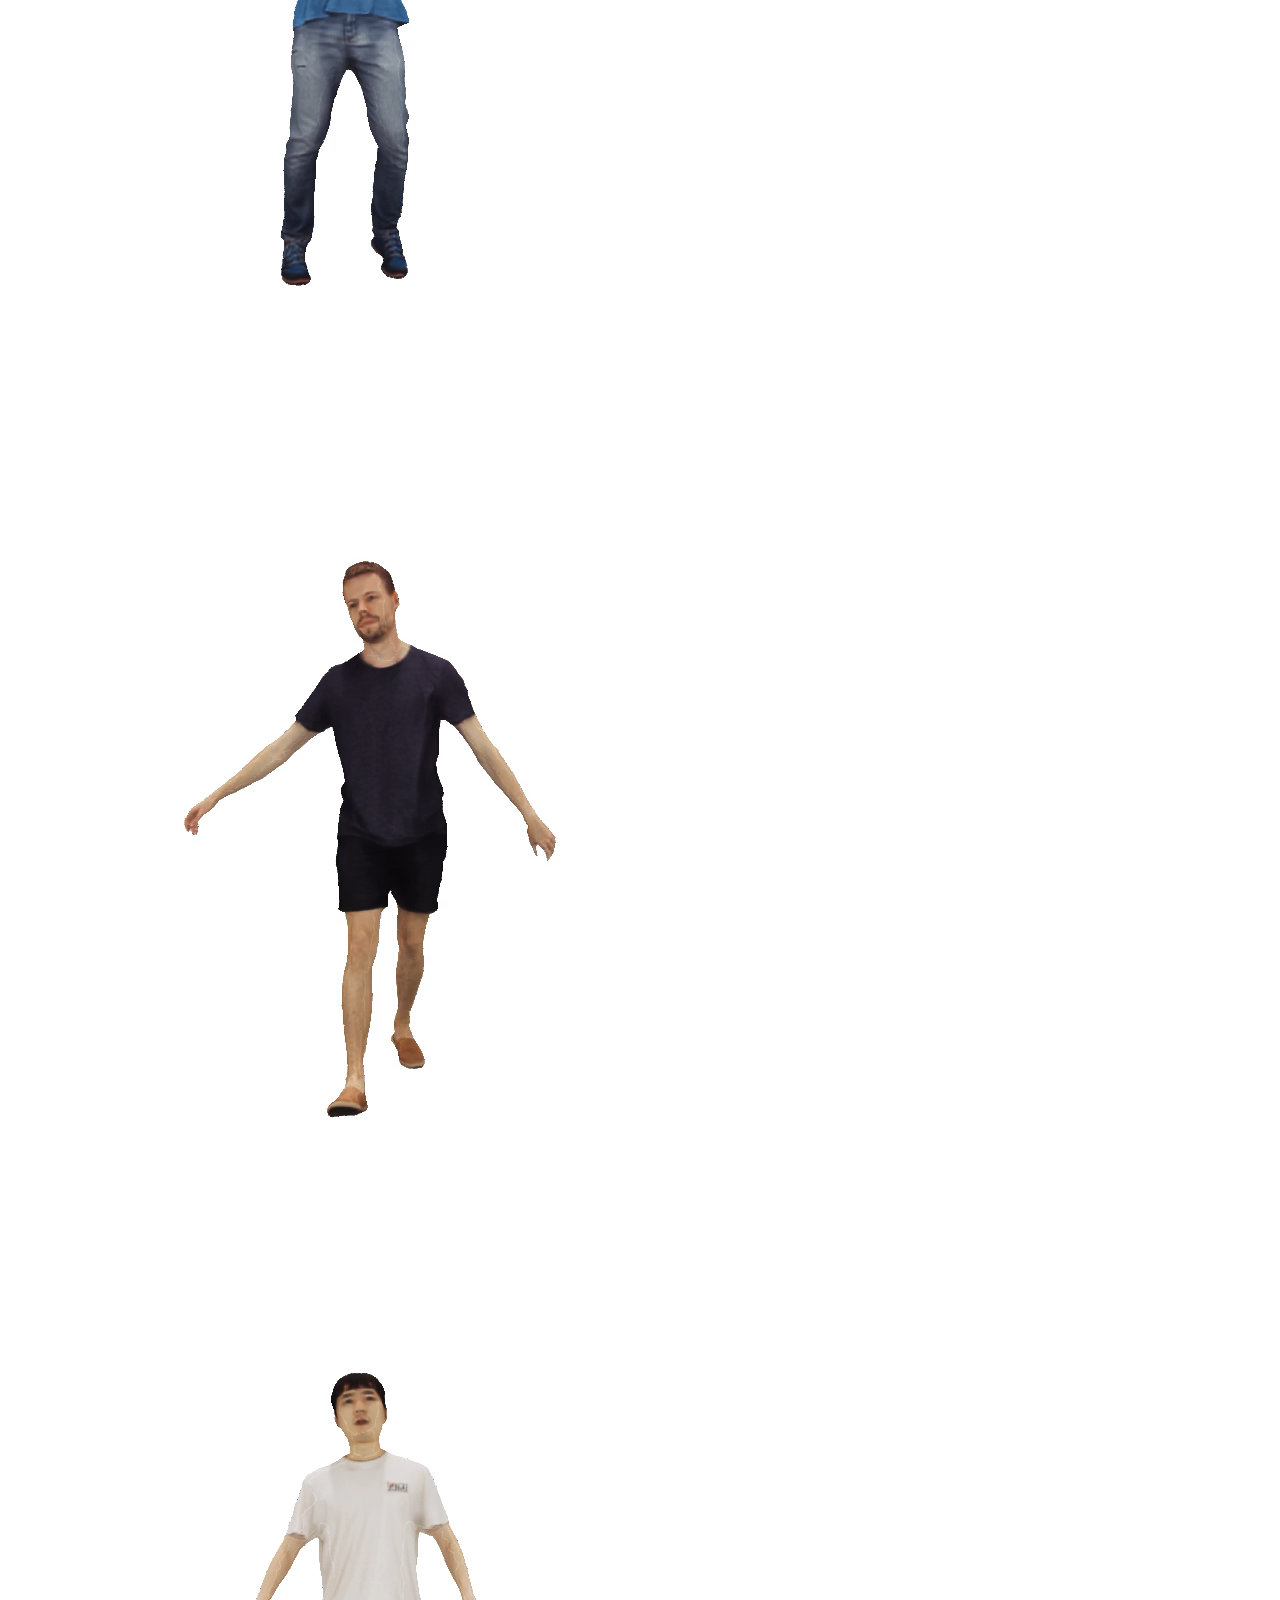
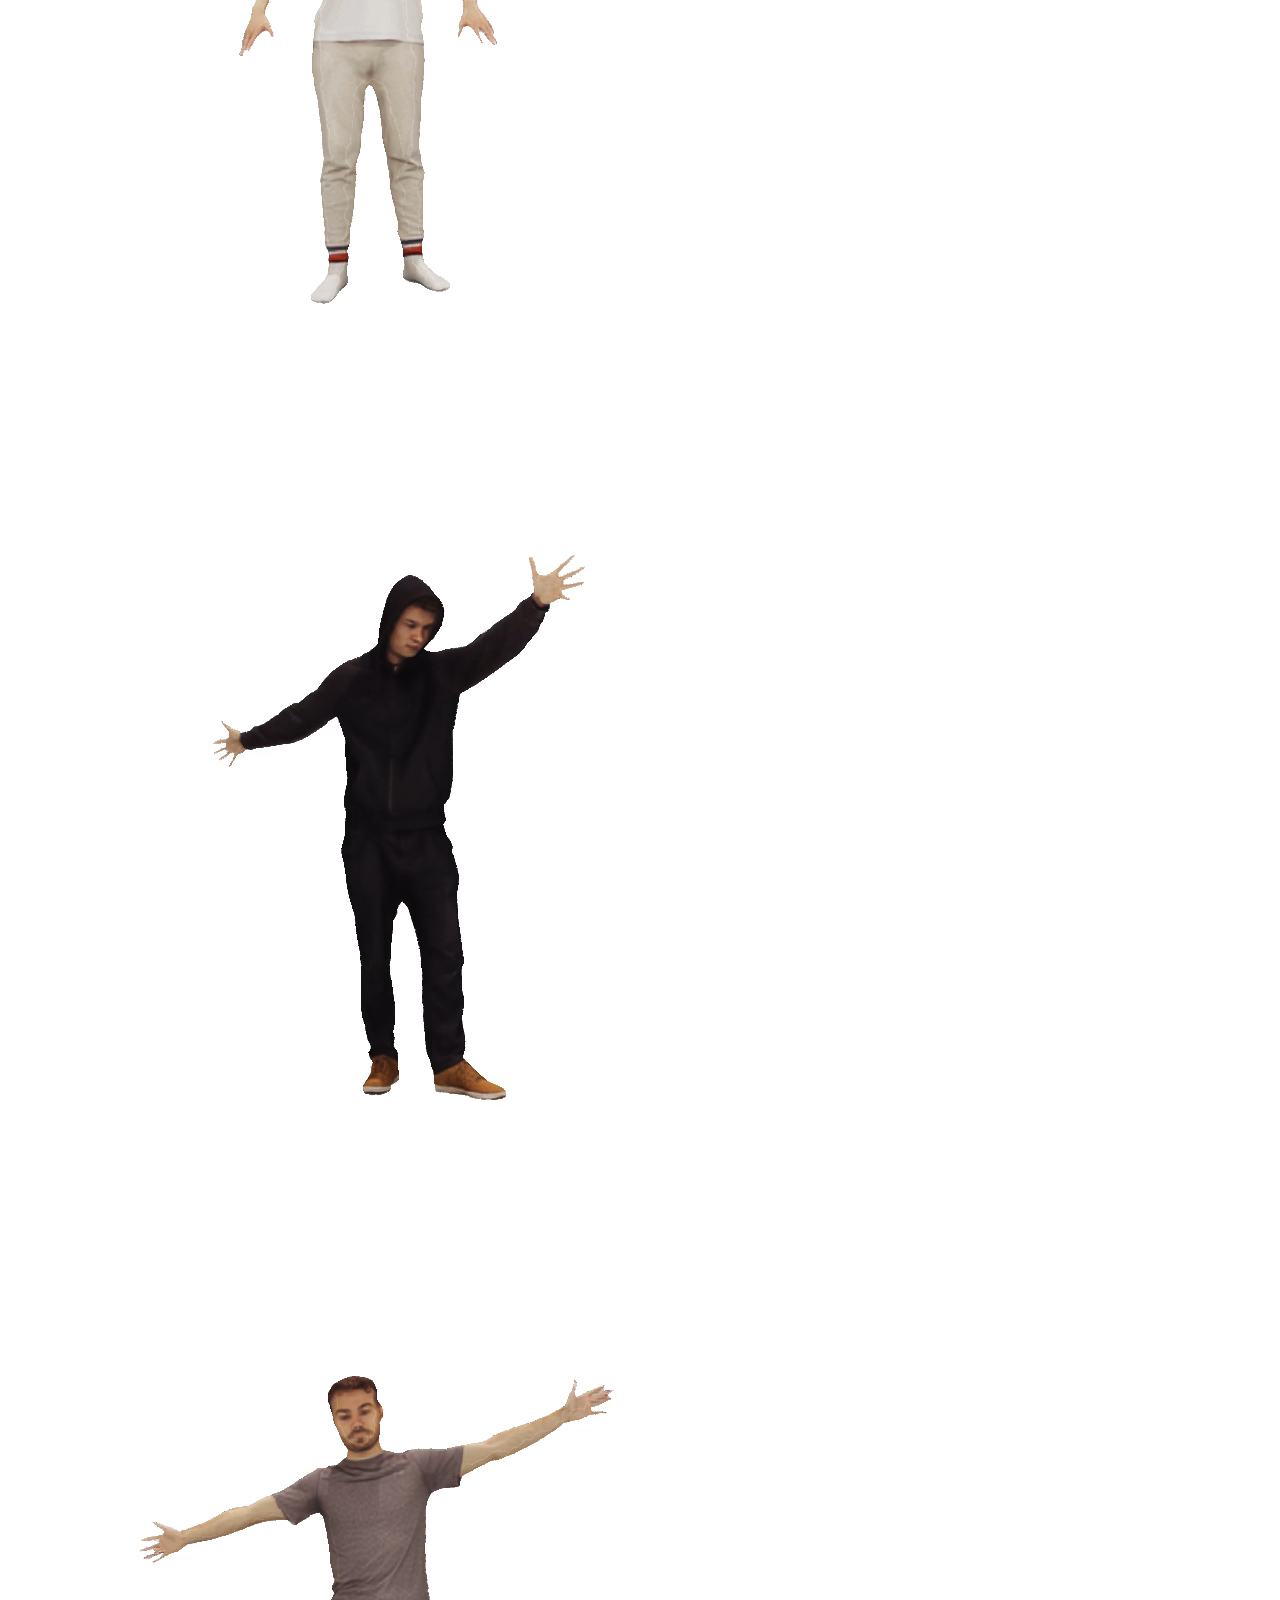
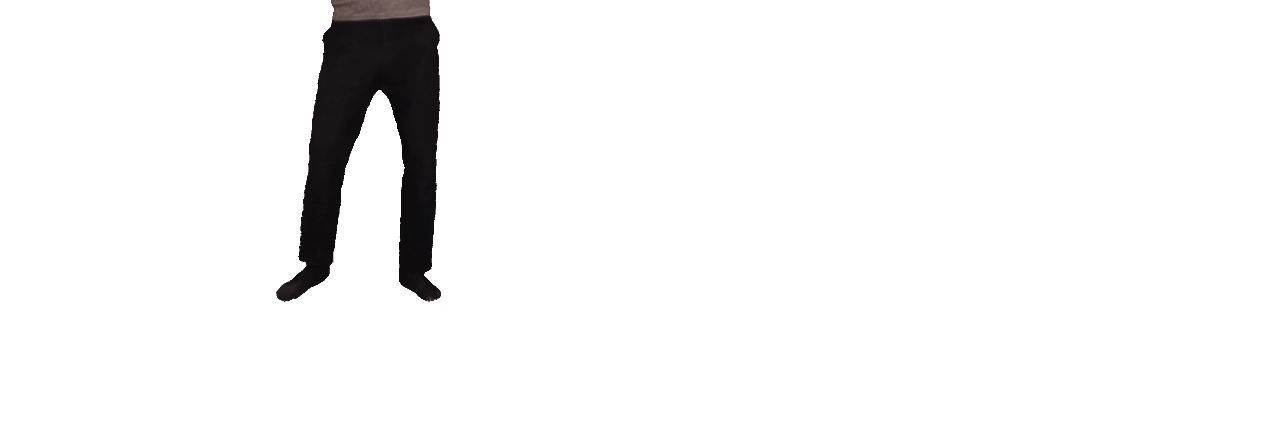
==== commit e253dc5f: "Update index.html" ====
--- a/index.html
+++ b/index.html
@@ -154,8 +154,11 @@
 
 <style>
   .trim-img {
-      width: 330;
-      height: 348;
+      /* width: 300;
+      height: 331.5; */
+      width: 63.5%;
+      /* height: 60%; */
+
       clip-path: inset(0 0 0 0); /*上 右 下 左*/
 
   }
@@ -171,6 +174,18 @@
 
 }
 </style>
+
+
+<style>
+
+  .column-wrapper2 {
+    margin-left: -120px; /* 减少列之间的间距 */
+    margin-right: 0px; /* 减少列之间的间距 */
+  
+  }
+  </style>
+
+
 
 <!-- 
 <style>
@@ -239,7 +254,7 @@
     <section class="hero is-light is-small">
       <div class="hero-body">
         <div class="columns is-centered has-text-centered">
-          <h2 class="title is-3">Example generated humans</h2>
+          <h2 class="title is-3">Example reconstructed humans</h2>
         </div>
         <div class="container" style="width: 900px; height: 350px;"> 
           <div id="results-carousel-horizontal" class="carousel results-carousel">
@@ -291,90 +306,82 @@
                 <source src="meshes/gaussian_pred_0_322.glb.mp4" type="video/mp4">
                 </video>
             </div>
-            </div>
-
-          </div>
-        </div>
-      </div>
-    </section>
-
-
-    <section class="hero is-light is-small">
-      <div class="hero-body">
-        <!-- <div class="columns is-centered has-text-centered">
-          <h2 class="title is-3">Example generated humans</h2>
-        </div> -->
-        <div class="container"style="width: 900px; height: 400px;"> 
-          <div id="results-carousel-horizontal" class="carousel results-carousel">
+
+
+
+
+            <div class="column-wrapper">
+              <video autoplay loop playsinline muted class="trim-video" >
+                <source src="meshes/gaussian_pred_0_231.glb.mp4" type="video/mp4">
+              </video>
+          </div>
+                      <div class="column-wrapper">
+                        <video autoplay loop playsinline muted class="trim-video" >
+                          <source src="meshes/gaussian_pred_0_560.glb.mp4" type="video/mp4">
+              </video>
+          </div>
+      
 
               <div class="column-wrapper">
                 <video autoplay loop playsinline muted class="trim-video" >
-                  <source src="meshes/gaussian_pred_0_231.glb.mp4" type="video/mp4">
-                </video>
-            </div>
-                        <div class="column-wrapper">
-                          <video autoplay loop playsinline muted class="trim-video" >
-                            <source src="meshes/gaussian_pred_0_560.glb.mp4" type="video/mp4">
-                </video>
-            </div>
-        
-
-                <div class="column-wrapper">
-                  <video autoplay loop playsinline muted class="trim-video" >
-                    <source src="meshes/gaussian_pred_0_276.glb.mp4" type="video/mp4">
-                </video>
-            </div>
-
-                                    <div class="column-wrapper">
-                                      <video autoplay loop playsinline muted class="trim-video" >
-                                        <source src="meshes/gaussian_pred_0_270.glb.mp4" type="video/mp4">
-                </video>
-            </div>   
-
-              <div class="column-wrapper">
-                <video autoplay loop playsinline muted class="trim-video" >
-                  <source src="meshes/gaussian_pred_0_12.glb.mp4" type="video/mp4">
-                    </video>
-            </div>
-                        <div class="column-wrapper">
-                          <video autoplay loop playsinline muted class="trim-video" >
-                            <source src="meshes/gaussian_pred_0_613.glb.mp4" type="video/mp4">
-                </video>
-            </div>
+                  <source src="meshes/gaussian_pred_0_276.glb.mp4" type="video/mp4">
+              </video>
+          </div>
+
+                                  <div class="column-wrapper">
+                                    <video autoplay loop playsinline muted class="trim-video" >
+                                      <source src="meshes/gaussian_pred_0_270.glb.mp4" type="video/mp4">
+              </video>
+          </div>   
+
             <div class="column-wrapper">
               <video autoplay loop playsinline muted class="trim-video" >
-                <source src="meshes/gaussian_pred_0_408.glb.mp4" type="video/mp4">
-                </video>
-            </div>
-            <div class="column-wrapper">
-              <video autoplay loop playsinline muted class="trim-video" >
-                <source src="meshes/gaussian_pred_0_489.glb.mp4" type="video/mp4">
-                </video>
-            </div>
-
-
+                <source src="meshes/gaussian_pred_0_12.glb.mp4" type="video/mp4">
+                  </video>
+          </div>
+                      <div class="column-wrapper">
+                        <video autoplay loop playsinline muted class="trim-video" >
+                          <source src="meshes/gaussian_pred_0_613.glb.mp4" type="video/mp4">
+              </video>
+          </div>
+          <div class="column-wrapper">
+            <video autoplay loop playsinline muted class="trim-video" >
+              <source src="meshes/gaussian_pred_0_408.glb.mp4" type="video/mp4">
+              </video>
+          </div>
+          <div class="column-wrapper">
+            <video autoplay loop playsinline muted class="trim-video" >
+              <source src="meshes/gaussian_pred_0_489.glb.mp4" type="video/mp4">
+              </video>
+          </div>
+
+
+          
+            </div>
 
           </div>
         </div>
       </div>
+      <div class="columns is-centered has-text-centered">
+        <p>
+                The reconstructed meshes of the proposed method from out-of-distribution cases.
+                      </p>
+            </div>
+            <br>
+            <!-- <br> -->
+      
+                    <!-- <div class="columns is-centered has-text-centered">
+                <h5 class="title is-3">The generated meshes of the proposed method from out-of-distribution cases.</h>
+              </div> -->
+          </section>
+
 
       <!-- <div class="columns is-centered has-text-centered">
         <h3 class="caption"> The generated meshes of the proposed method from out-of-distribution cases. </h3>
       </div>
  -->
 
- <div class="columns is-centered has-text-centered">
-  <p>
-          The generated meshes of the proposed method from out-of-distribution cases.
-                </p>
-      </div>
-      <br>
-      <!-- <br> -->
-
-              <!-- <div class="columns is-centered has-text-centered">
-          <h5 class="title is-3">The generated meshes of the proposed method from out-of-distribution cases.</h>
-        </div> -->
-    </section>
+
 
 
     <!-- <div class="video-gallery-4" style="max-width: 768px;">
@@ -383,24 +390,24 @@
           <div class="video-row">
 
                   <div class="column-wrapper">
-                      <video width="400" height="400"  autoplay loop playsinline muted>
+                      <video width="800"  autoplay loop playsinline muted>
                         <source src="meshes/gaussian_pred_0_131.glb.mp4" type="video/mp4">
                       </video>
                   </div>
                   <div class="column-wrapper">
-                      <video width="400" height="400"  autoplay loop playsinline muted>
+                      <video width="800"  autoplay loop playsinline muted>
                         <source src="meshes/gaussian_pred_0_218.glb.mp4" type="video/mp4">
                       </video>
                   </div>
 
                                     <div class="column-wrapper">
-                      <video width="400" height="400"  autoplay loop playsinline muted>
+                      <video width="800"  autoplay loop playsinline muted>
                         <source src="meshes/gaussian_pred_0_215.glb.mp4" type="video/mp4">
                       </video>
                   </div>
 
                               <div class="column-wrapper">
-                      <video width="400" height="400"  autoplay loop playsinline muted>
+                      <video width="800"  autoplay loop playsinline muted>
                         <source src="meshes/gaussian_pred_0_125.glb.mp4" type="video/mp4">
                       </video>
                   </div>
@@ -415,25 +422,25 @@
         <div class="video-row">
 
                                   <div class="column-wrapper">
-                    <video width="400" height="400"  autoplay loop playsinline muted>
+                    <video width="800"  autoplay loop playsinline muted>
                       <source src="meshes/gaussian_pred_0_231.glb.mp4" type="video/mp4">
                     </video>
                 </div>
                             <div class="column-wrapper">
-                    <video width="400" height="400"  autoplay loop playsinline muted>
+                    <video width="800"  autoplay loop playsinline muted>
                       <source src="meshes/gaussian_pred_0_560.glb.mp4" type="video/mp4">
                     </video>
                 </div>
             
 
                     <div class="column-wrapper">
-                    <video width="400" height="400"  autoplay loop playsinline muted>
+                    <video width="800"  autoplay loop playsinline muted>
                       <source src="meshes/gaussian_pred_0_276.glb.mp4" type="video/mp4">
                     </video>
                 </div>
 
                                          <div class="column-wrapper">
-                    <video width="400" height="400"  autoplay loop playsinline muted>
+                    <video width="800"  autoplay loop playsinline muted>
                       <source src="meshes/gaussian_pred_0_270.glb.mp4" type="video/mp4">
                     </video>
                 </div>   
@@ -447,7 +454,7 @@
 
 
                 <div class="column-wrapper">
-                    <video width="400" height="400"  autoplay loop playsinline muted>
+                    <video width="800"  autoplay loop playsinline muted>
                       <source src="meshes/gaussian_pred_0_224.glb.mp4" type="video/mp4">
                     </video>
                 </div>
@@ -456,19 +463,19 @@
 
 
                                         <div class="column-wrapper">
-                    <video width="400" height="400"  autoplay loop playsinline muted>
+                    <video width="800"  autoplay loop playsinline muted>
                       <source src="meshes/gaussian_pred_0_630.glb.mp4" type="video/mp4">
                     </video>
                 </div>
 
                                     
                 <div class="column-wrapper">
-                    <video width="400" height="400"  autoplay loop playsinline muted>
+                    <video width="800"  autoplay loop playsinline muted>
                       <source src="meshes/gaussian_pred_0_286.glb.mp4" type="video/mp4">
                     </video>
                 </div>
                 <div class="column-wrapper">
-                    <video width="400" height="400"  autoplay loop playsinline muted>
+                    <video width="800"  autoplay loop playsinline muted>
                       <source src="meshes/gaussian_pred_0_322.glb.mp4" type="video/mp4">
                     </video>
                 </div>
@@ -483,22 +490,22 @@
         <div class="video-row">
 
                                         <div class="column-wrapper">
-                    <video width="400" height="400"  autoplay loop playsinline muted>
+                    <video width="800"  autoplay loop playsinline muted>
                       <source src="meshes/gaussian_pred_0_12.glb.mp4" type="video/mp4">
                         </video>
                 </div>
                             <div class="column-wrapper">
-                    <video width="400" height="400"  autoplay loop playsinline muted>
+                    <video width="800"  autoplay loop playsinline muted>
                       <source src="meshes/gaussian_pred_0_613.glb.mp4" type="video/mp4">
                     </video>
                 </div>
                 <div class="column-wrapper">
-                    <video width="400" height="400"  autoplay loop playsinline muted>
+                    <video width="800"  autoplay loop playsinline muted>
                       <source src="meshes/gaussian_pred_0_408.glb.mp4" type="video/mp4">
                     </video>
                 </div>
                 <div class="column-wrapper">
-                    <video width="400" height="400"  autoplay loop playsinline muted>
+                    <video width="800"  autoplay loop playsinline muted>
                       <source src="meshes/gaussian_pred_0_489.glb.mp4" type="video/mp4">
                     </video>
                 </div>
@@ -550,15 +557,14 @@
 
                 <br>
                 <div class="columns is-centered has-text-centered">
-                  <h5 class="title is-5"style="text-decoration: underline; color: blue;"><a class="text-center" href="https://sith-diffusion.github.io/">SiTH</a></h5>
-                </div>
-
-                  <video width="400" height="400"  autoplay loop playsinline muted>
-                    <source src="comp_sith/000_reco.obj.mp4" type="video/mp4">
+                  <h5 class="title is-5"><a class="text-center" style="text-decoration: underline; color: blue;" href="https://sith-diffusion.github.io/">SiTH</a> <a>(left)     |    Ours (right)</a></a> </h5>
+                </div>
+
+                  <video width="800"  autoplay loop playsinline muted>
+                    <source src="cat_comp_sith/000_reco.obj.mp4" type="video/mp4">
                   </video>
               </div>
-              <div class="column-wrapper2">
-                  <!-- <h5 class="text-center"><a class="text-center">Ours</a></h5> -->
+              <!-- <div class="column-wrapper2">
 
 
                   <br>
@@ -567,10 +573,10 @@
                   </div>
 
 
-                  <video width="400" height="400"  autoplay loop playsinline muted>
-                    <source src="comp_sith/gaussian_pred_0_0.glb.mp4" type="video/mp4">
+                  <video width="800"  autoplay loop playsinline muted>
+                    <source src="cat_comp_sith/gaussian_pred_0_0.glb.mp4" type="video/mp4">
                   </video>
-              </div>
+              </div> -->
 
 
               <div class="trim-img">
@@ -585,24 +591,24 @@
               <div class="column-wrapper2">
                 <br>
                 <div class="columns is-centered has-text-centered">
-                  <h5 class="title is-5"style="text-decoration: underline; color: blue;"><a class="text-center" href="https://sith-diffusion.github.io/">SiTH</a></h5>
-                </div>
-
-                  <video width="400" height="400"  autoplay loop playsinline muted>
-                    <source src="comp_sith/0024_000_0276_00062_07_00121_reco.obj.mp4" type="video/mp4">
+                  <h5 class="title is-5"><a class="text-center" style="text-decoration: underline; color: blue;" href="https://sith-diffusion.github.io/">SiTH</a> <a>(left)     |    Ours (right)</a></a> </h5>
+                </div>
+
+                  <video width="800"  autoplay loop playsinline muted>
+                    <source src="cat_comp_sith/0024_000_0276_00062_07_00121_reco.obj.mp4" type="video/mp4">
                   </video>
               </div>
-              <div class="column-wrapper2">
+              <!-- <div class="column-wrapper2">
 
                   <br>
                   <div class="columns is-centered has-text-centered">
                     <h5 class="title is-5"><a class="text-center">Ours</a></h5>
                   </div>
 
-                  <video width="400" height="400"  autoplay loop playsinline muted>
+                  <video width="800"  autoplay loop playsinline muted>
                     <source src="meshes/gaussian_pred_0_276.glb.mp4" type="video/mp4">
                   </video>
-              </div>
+              </div> -->
 
 
               
@@ -619,23 +625,23 @@
                       <div class="column-wrapper2">
                         <br>
                         <div class="columns is-centered has-text-centered">
-                          <h5 class="title is-5"style="text-decoration: underline; color: blue;"><a class="text-center" href="https://sith-diffusion.github.io/">SiTH</a></h5>
+                          <h5 class="title is-5"><a class="text-center" style="text-decoration: underline; color: blue;" href="https://sith-diffusion.github.io/">SiTH</a> <a>(left)     |    Ours (right)</a></a> </h5>
                         </div>
         
-                          <video width="400" height="400"  autoplay loop playsinline muted>
-                            <source src="comp_sith/0019_000_0197_00046_01_00141_reco.obj.mp4" type="video/mp4">
+                          <video width="800"  autoplay loop playsinline muted>
+                            <source src="cat_comp_sith/0019_000_0197_00046_01_00141_reco.obj.mp4" type="video/mp4">
                           </video>
                       </div>
-                      <div class="column-wrapper2">
+                      <!-- <div class="column-wrapper2">
 
                         <br>
                         <div class="columns is-centered has-text-centered">
                           <h5 class="title is-5"><a class="text-center">Ours</a></h5>
                         </div>
-                          <video width="400" height="400"  autoplay loop playsinline muted>
-                            <source src="comp_sith/gaussian_pred_0_19.glb.mp4" type="video/mp4">
+                          <video width="800"  autoplay loop playsinline muted>
+                            <source src="cat_comp_sith/gaussian_pred_0_19.glb.mp4" type="video/mp4">
                           </video>
-                      </div>
+                      </div> -->
       
 
 
@@ -653,26 +659,144 @@
                       <div class="column-wrapper2">
                         <br>
                         <div class="columns is-centered has-text-centered">
-                          <h5 class="title is-5"style="text-decoration: underline; color: blue;"><a class="text-center" href="https://sith-diffusion.github.io/">SiTH</a></h5>
+                          <h5 class="title is-5"><a class="text-center" style="text-decoration: underline; color: blue;" href="https://sith-diffusion.github.io/">SiTH</a> <a>(left)     |    Ours (right)</a></a> </h5>
                         </div>
         
 
-                          <video width="400" height="400"  autoplay loop playsinline muted>
-                            <source src="comp_sith/0027_000_0333_00067_04_00061_reco.obj.mp4" type="video/mp4">
+                          <video width="800"  autoplay loop playsinline muted>
+                            <source src="cat_comp_sith/0027_000_0333_00067_04_00061_reco.obj.mp4" type="video/mp4">
                           </video>
                       </div>
-                      <div class="column-wrapper2">
+                      <!-- <div class="column-wrapper2">
 
                         <br>
                         <div class="columns is-centered has-text-centered">
                           <h5 class="title is-5"><a class="text-center">Ours</a></h5>
                         </div>
 
-                          <video width="400" height="400"  autoplay loop playsinline muted>
-                            <source src="comp_sith/gaussian_pred_0_27.glb.mp4" type="video/mp4">
+                          <video width="800"  autoplay loop playsinline muted>
+                            <source src="cat_comp_sith/gaussian_pred_0_27.glb.mp4" type="video/mp4">
                           </video>
+                      </div> -->
+
+
+                      <div class="trim-img">
+                        <br>
+                        <div class="columns is-centered has-text-centered">
+                          <h5 class="title is-5">Input image</h5>
+                        </div>
+          
+                        <img src="comp_sith/ood_input_images_0_6.jpg" alt="" style="max-width: 100%; height: auto;">
+          
+                    </div>
+                    <div class="column-wrapper2">
+                      <br>
+                      <div class="columns is-centered has-text-centered">
+                        <h5 class="title is-5"><a class="text-center" style="text-decoration: underline; color: blue;" href="https://sith-diffusion.github.io/">SiTH</a> <a>(left)     |    Ours (right)</a></a> </h5>
                       </div>
-
+                    <video width="800"  autoplay loop playsinline muted>
+                          <source src="cat_comp_sith/006_reco.obj.mp4" type="video/mp4">
+                        </video>
+                    </div>
+                    <!-- <div class="column-wrapper2">
+          
+                      <br>
+                      <div class="columns is-centered has-text-centered">
+                        <h5 class="title is-5"><a class="text-center">Ours</a></h5>
+                      </div>
+                        <video width="800"  autoplay loop playsinline muted>
+                          <source src="cat_comp_sith/gaussian_pred_0_6.glb.mp4" type="video/mp4">
+                        </video>
+                    </div>
+           -->
+          
+                    <div class="trim-img">
+                      <br>
+                      <div class="columns is-centered has-text-centered">
+                        <h5 class="title is-5">Input image</h5>
+                      </div>
+                                  <img src="comp_sith/ood_input_images_0_58.jpg" alt="" style="max-width: 100%; height: auto;">
+          
+                  </div>
+                  <div class="column-wrapper2">
+                    <br>
+                    <div class="columns is-centered has-text-centered">
+                      <h5 class="title is-5"><a class="text-center" style="text-decoration: underline; color: blue;" href="https://sith-diffusion.github.io/">SiTH</a> <a>(left)     |    Ours (right)</a></a> </h5>
+                    </div>
+                      <video width="800"  autoplay loop playsinline muted>
+                        <source src="cat_comp_sith/0058_000_0637_00095_02_00081_reco.obj.mp4" type="video/mp4">
+                      </video>
+                  </div>
+                  <!-- <div class="column-wrapper2">
+          
+                    <br>
+                    <div class="columns is-centered has-text-centered">
+                      <h5 class="title is-5"><a class="text-center">Ours</a></h5>
+                    </div>
+                      <video width="800"  autoplay loop playsinline muted>
+                        <source src="cat_comp_sith/gaussian_pred_0_58.glb.mp4" type="video/mp4">
+                      </video>
+                  </div> -->
+                        
+          
+          
+                  <div class="trim-img">
+                    <br>
+                    <div class="columns is-centered has-text-centered">
+                      <h5 class="title is-5">Input image</h5>
+                    </div>
+                              <img src="comp_sith/ood_input_images_0_2.jpg" alt="" style="max-width: 100%; height: auto;">
+          
+                </div>
+                <div class="column-wrapper2">
+                  <br>
+                  <div class="columns is-centered has-text-centered">
+                    <h5 class="title is-5"><a class="text-center" style="text-decoration: underline; color: blue;" href="https://sith-diffusion.github.io/">SiTH</a> <a>(left)     |    Ours (right)</a></a> </h5>
+                  </div>
+                    <video width="800"  autoplay loop playsinline muted>
+                      <source src="cat_comp_sith/0002_000_0019_00010_11_00141_reco.obj.mp4" type="video/mp4">
+                    </video>
+                </div>
+                <!-- <div class="column-wrapper2">
+          
+                  <br>
+                  <div class="columns is-centered has-text-centered">
+                    <h5 class="title is-5"><a class="text-center">Ours</a></h5>
+                  </div>
+                    <video width="800"  autoplay loop playsinline muted>
+                      <source src="cat_comp_sith/gaussian_pred_0_2.glb.mp4" type="video/mp4">
+                    </video>
+                </div> -->
+          
+                <div class="trim-img">
+                  <br>
+                  <div class="columns is-centered has-text-centered">
+                    <h5 class="title is-5">Input image</h5>
+                  </div>
+          
+                  <img src="comp_sith/ood_input_images_0_44.jpg" alt="" style="max-width: 100%; height: auto;">
+          
+              </div>
+                <div class="column-wrapper2">
+                  <br>
+                  <div class="columns is-centered has-text-centered">
+                    <h5 class="title is-5"><a class="text-center" style="text-decoration: underline; color: blue;" href="https://sith-diffusion.github.io/">SiTH</a> <a>(left)     |    Ours (right)</a></a> </h5>
+                  </div>
+                  <video width="800"  autoplay loop playsinline muted>
+                    <source src="cat_comp_sith/0044_000_0478_00075_03_00081_reco.obj.mp4" type="video/mp4">
+                  </video>
+              </div>
+              <!-- <div class="column-wrapper2">
+          
+                <br>
+                <div class="columns is-centered has-text-centered">
+                  <h5 class="title is-5"><a class="text-center">Ours</a></h5>
+                </div>
+          
+                  <video width="800"  autoplay loop playsinline muted>
+                    <source src="cat_comp_sith/gaussian_pred_0_44.glb.mp4" type="video/mp4">
+                  </video>
+              </div> -->
               
           </div>
       
@@ -686,7 +810,7 @@
 
     
 
-
+<!-- 
     
 
     <section class="hero is-light is-small">
@@ -696,136 +820,20 @@
           <div id="results-carousel-horizontal-2" class="carousel results-carousel" >
 
 
-            <div class="trim-img">
-              <br>
-              <div class="columns is-centered has-text-centered">
-                <h5 class="title is-5">Input image</h5>
-              </div>
-
-              <img src="comp_sith/ood_input_images_0_6.jpg" alt="" style="max-width: 100%; height: auto;">
-
-          </div>
-          <div class="column-wrapper2">
-            <br>
-            <div class="columns is-centered has-text-centered">
-              <h5 class="title is-5"style="text-decoration: underline; color: blue;"><a class="text-center" href="https://sith-diffusion.github.io/">SiTH</a></h5>
-            </div>
-          <video width="400" height="400"  autoplay loop playsinline muted>
-                <source src="comp_sith/006_reco.obj.mp4" type="video/mp4">
-              </video>
-          </div>
-          <div class="column-wrapper2">
-
-            <br>
-            <div class="columns is-centered has-text-centered">
-              <h5 class="title is-5"><a class="text-center">Ours</a></h5>
-            </div>
-              <video width="400" height="400"  autoplay loop playsinline muted>
-                <source src="comp_sith/gaussian_pred_0_6.glb.mp4" type="video/mp4">
-              </video>
-          </div>
-
-
-          <div class="trim-img">
-            <br>
-            <div class="columns is-centered has-text-centered">
-              <h5 class="title is-5">Input image</h5>
-            </div>
-                        <img src="comp_sith/ood_input_images_0_58.jpg" alt="" style="max-width: 100%; height: auto;">
-
-        </div>
-        <div class="column-wrapper2">
-          <br>
-          <div class="columns is-centered has-text-centered">
-            <h5 class="title is-5"style="text-decoration: underline; color: blue;"><a class="text-center" href="https://sith-diffusion.github.io/">SiTH</a></h5>
-          </div>
-            <video width="400" height="400"  autoplay loop playsinline muted>
-              <source src="comp_sith/0058_000_0637_00095_02_00081_reco.obj.mp4" type="video/mp4">
-            </video>
-        </div>
-        <div class="column-wrapper2">
-
-          <br>
-          <div class="columns is-centered has-text-centered">
-            <h5 class="title is-5"><a class="text-center">Ours</a></h5>
-          </div>
-            <video width="400" height="400"  autoplay loop playsinline muted>
-              <source src="comp_sith/gaussian_pred_0_58.glb.mp4" type="video/mp4">
-            </video>
-        </div>
-              
-
-
-        <div class="trim-img">
-          <br>
-          <div class="columns is-centered has-text-centered">
-            <h5 class="title is-5">Input image</h5>
-          </div>
-                    <img src="comp_sith/ood_input_images_0_2.jpg" alt="" style="max-width: 100%; height: auto;">
-
+
+
+          </div>
+      
+
+          </div>
+        </div>
       </div>
-      <div class="column-wrapper2">
-        <br>
-        <div class="columns is-centered has-text-centered">
-          <h5 class="title is-5"style="text-decoration: underline; color: blue;"><a class="text-center" href="https://sith-diffusion.github.io/">SiTH</a></h5>
-        </div>
-          <video width="400" height="400"  autoplay loop playsinline muted>
-            <source src="comp_sith/0002_000_0019_00010_11_00141_reco.obj.mp4" type="video/mp4">
-          </video>
-      </div>
-      <div class="column-wrapper2">
-
-        <br>
-        <div class="columns is-centered has-text-centered">
-          <h5 class="title is-5"><a class="text-center">Ours</a></h5>
-        </div>
-          <video width="400" height="400"  autoplay loop playsinline muted>
-            <source src="comp_sith/gaussian_pred_0_2.glb.mp4" type="video/mp4">
-          </video>
-      </div>
-
-      <div class="trim-img">
-        <br>
-        <div class="columns is-centered has-text-centered">
-          <h5 class="title is-5">Input image</h5>
-        </div>
-
-        <img src="comp_sith/ood_input_images_0_44.jpg" alt="" style="max-width: 100%; height: auto;">
-
-    </div>
-      <div class="column-wrapper2">
-        <br>
-        <div class="columns is-centered has-text-centered">
-          <h5 class="title is-5"style="text-decoration: underline; color: blue;"><a class="text-center" href="https://sith-diffusion.github.io/">SiTH</a></h5>
-        </div>
-        <video width="400" height="400"  autoplay loop playsinline muted>
-          <source src="comp_sith/0044_000_0478_00075_03_00081_reco.obj.mp4" type="video/mp4">
-        </video>
-    </div>
-    <div class="column-wrapper2">
 
       <br>
-      <div class="columns is-centered has-text-centered">
-        <h5 class="title is-5"><a class="text-center">Ours</a></h5>
-      </div>
-
-        <video width="400" height="400"  autoplay loop playsinline muted>
-          <source src="comp_sith/gaussian_pred_0_44.glb.mp4" type="video/mp4">
-        </video>
-    </div>
-
-          </div>
-      
-
-          </div>
-        </div>
-      </div>
-
-      <br>
 
     </section>
 
-    
+     -->
 
     <!-- <div class="video-gallery-4" style="max-width: 768px;">
             <h2>  Compared with the SOTA method</h2>
@@ -844,15 +852,15 @@
                     <h5 class="text-center"><a class="text-center" href="https://sith-diffusion.github.io/">SiTH</a></h5>
 
                     
-                    <video width="400" height="400"  autoplay loop playsinline muted>
-                      <source src="comp_sith/000_reco.obj.mp4" type="video/mp4">
+                    <video width="800"  autoplay loop playsinline muted>
+                      <source src="cat_comp_sith/000_reco.obj.mp4" type="video/mp4">
                     </video>
                 </div>
                 <div class="column-wrapper">
                     <h5 class="text-center"><a class="text-center">Ours</a></h5>
 
-                    <video width="400" height="400"  autoplay loop playsinline muted>
-                      <source src="comp_sith/gaussian_pred_0_0.glb.mp4" type="video/mp4">
+                    <video width="800"  autoplay loop playsinline muted>
+                      <source src="cat_comp_sith/gaussian_pred_0_0.glb.mp4" type="video/mp4">
                     </video>
                 </div>
         </div>
@@ -871,14 +879,14 @@
 
                 </div>
                 <div class="column-wrapper">
-                    <video width="400" height="400"  autoplay loop playsinline muted>
-                      <source src="comp_sith/006_reco.obj.mp4" type="video/mp4">
-                    </video>
-                </div>
-                <div class="column-wrapper">
-
-                    <video width="400" height="400"  autoplay loop playsinline muted>
-                      <source src="comp_sith/gaussian_pred_0_6.glb.mp4" type="video/mp4">
+                    <video width="800"  autoplay loop playsinline muted>
+                      <source src="cat_comp_sith/006_reco.obj.mp4" type="video/mp4">
+                    </video>
+                </div>
+                <div class="column-wrapper">
+
+                    <video width="800"  autoplay loop playsinline muted>
+                      <source src="cat_comp_sith/gaussian_pred_0_6.glb.mp4" type="video/mp4">
                     </video>
                 </div>
         </div>
@@ -895,13 +903,13 @@
 
                 </div>
                 <div class="column-wrapper">
-                    <video width="400" height="400"  autoplay loop playsinline muted>
-                      <source src="comp_sith/0024_000_0276_00062_07_00121_reco.obj.mp4" type="video/mp4">
-                    </video>
-                </div>
-                <div class="column-wrapper">
-
-                    <video width="400" height="400"  autoplay loop playsinline muted>
+                    <video width="800"  autoplay loop playsinline muted>
+                      <source src="cat_comp_sith/0024_000_0276_00062_07_00121_reco.obj.mp4" type="video/mp4">
+                    </video>
+                </div>
+                <div class="column-wrapper">
+
+                    <video width="800"  autoplay loop playsinline muted>
                       <source src="meshes/gaussian_pred_0_276.glb.mp4" type="video/mp4">
                     </video>
                 </div>
@@ -917,14 +925,14 @@
 
                 </div>
                 <div class="column-wrapper">
-                    <video width="400" height="400"  autoplay loop playsinline muted>
-                      <source src="comp_sith/0058_000_0637_00095_02_00081_reco.obj.mp4" type="video/mp4">
-                    </video>
-                </div>
-                <div class="column-wrapper">
-
-                    <video width="400" height="400"  autoplay loop playsinline muted>
-                      <source src="comp_sith/gaussian_pred_0_58.glb.mp4" type="video/mp4">
+                    <video width="800"  autoplay loop playsinline muted>
+                      <source src="cat_comp_sith/0058_000_0637_00095_02_00081_reco.obj.mp4" type="video/mp4">
+                    </video>
+                </div>
+                <div class="column-wrapper">
+
+                    <video width="800"  autoplay loop playsinline muted>
+                      <source src="cat_comp_sith/gaussian_pred_0_58.glb.mp4" type="video/mp4">
                     </video>
                 </div>
         </div>
@@ -939,14 +947,14 @@
 
                 </div>
                 <div class="column-wrapper">
-                    <video width="400" height="400"  autoplay loop playsinline muted>
-                      <source src="comp_sith/0019_000_0197_00046_01_00141_reco.obj.mp4" type="video/mp4">
-                    </video>
-                </div>
-                <div class="column-wrapper">
-
-                    <video width="400" height="400"  autoplay loop playsinline muted>
-                      <source src="comp_sith/gaussian_pred_0_19.glb.mp4" type="video/mp4">
+                    <video width="800"  autoplay loop playsinline muted>
+                      <source src="cat_comp_sith/0019_000_0197_00046_01_00141_reco.obj.mp4" type="video/mp4">
+                    </video>
+                </div>
+                <div class="column-wrapper">
+
+                    <video width="800"  autoplay loop playsinline muted>
+                      <source src="cat_comp_sith/gaussian_pred_0_19.glb.mp4" type="video/mp4">
                     </video>
                 </div>
         </div>
@@ -963,14 +971,14 @@
 
                 </div>
                 <div class="column-wrapper">
-                    <video width="400" height="400"  autoplay loop playsinline muted>
-                      <source src="comp_sith/0002_000_0019_00010_11_00141_reco.obj.mp4" type="video/mp4">
-                    </video>
-                </div>
-                <div class="column-wrapper">
-
-                    <video width="400" height="400"  autoplay loop playsinline muted>
-                      <source src="comp_sith/gaussian_pred_0_2.glb.mp4" type="video/mp4">
+                    <video width="800"  autoplay loop playsinline muted>
+                      <source src="cat_comp_sith/0002_000_0019_00010_11_00141_reco.obj.mp4" type="video/mp4">
+                    </video>
+                </div>
+                <div class="column-wrapper">
+
+                    <video width="800"  autoplay loop playsinline muted>
+                      <source src="cat_comp_sith/gaussian_pred_0_2.glb.mp4" type="video/mp4">
                     </video>
                 </div>
         </div>
@@ -985,14 +993,14 @@
 
                 </div>
                 <div class="column-wrapper">
-                    <video width="400" height="400"  autoplay loop playsinline muted>
-                      <source src="comp_sith/0027_000_0333_00067_04_00061_reco.obj.mp4" type="video/mp4">
-                    </video>
-                </div>
-                <div class="column-wrapper">
-
-                    <video width="400" height="400"  autoplay loop playsinline muted>
-                      <source src="comp_sith/gaussian_pred_0_27.glb.mp4" type="video/mp4">
+                    <video width="800"  autoplay loop playsinline muted>
+                      <source src="cat_comp_sith/0027_000_0333_00067_04_00061_reco.obj.mp4" type="video/mp4">
+                    </video>
+                </div>
+                <div class="column-wrapper">
+
+                    <video width="800"  autoplay loop playsinline muted>
+                      <source src="cat_comp_sith/gaussian_pred_0_27.glb.mp4" type="video/mp4">
                     </video>
                 </div>
         </div> -->
@@ -1006,14 +1014,14 @@
 
                 </div>
                 <div class="column-wrapper">
-                    <video width="400" height="400"  autoplay loop playsinline muted>
-                      <source src="comp_sith/0044_000_0478_00075_03_00081_reco.obj.mp4" type="video/mp4">
-                    </video>
-                </div>
-                <div class="column-wrapper">
-
-                    <video width="400" height="400"  autoplay loop playsinline muted>
-                      <source src="comp_sith/gaussian_pred_0_44.glb.mp4" type="video/mp4">
+                    <video width="800"  autoplay loop playsinline muted>
+                      <source src="cat_comp_sith/0044_000_0478_00075_03_00081_reco.obj.mp4" type="video/mp4">
+                    </video>
+                </div>
+                <div class="column-wrapper">
+
+                    <video width="800"  autoplay loop playsinline muted>
+                      <source src="cat_comp_sith/gaussian_pred_0_44.glb.mp4" type="video/mp4">
                     </video>
                 </div>
         </div>
@@ -1099,7 +1107,7 @@
 <script>
   $(window).on('load', function() {
     bulmaCarousel.attach('#results-carousel-horizontal', {
-      slidesToScroll: 1,
+      slidesToScroll: 2,
       slidesToShow: 4,
       loop: false,
       autoplay: false,
@@ -1107,8 +1115,8 @@
 
 
     bulmaCarousel.attach('#results-carousel-horizontal-2', {
-      slidesToScroll: 3,
-      slidesToShow: 3,
+      slidesToScroll: 2,
+      slidesToShow: 2,
       loop: false,
       autoplay: false,
     });
